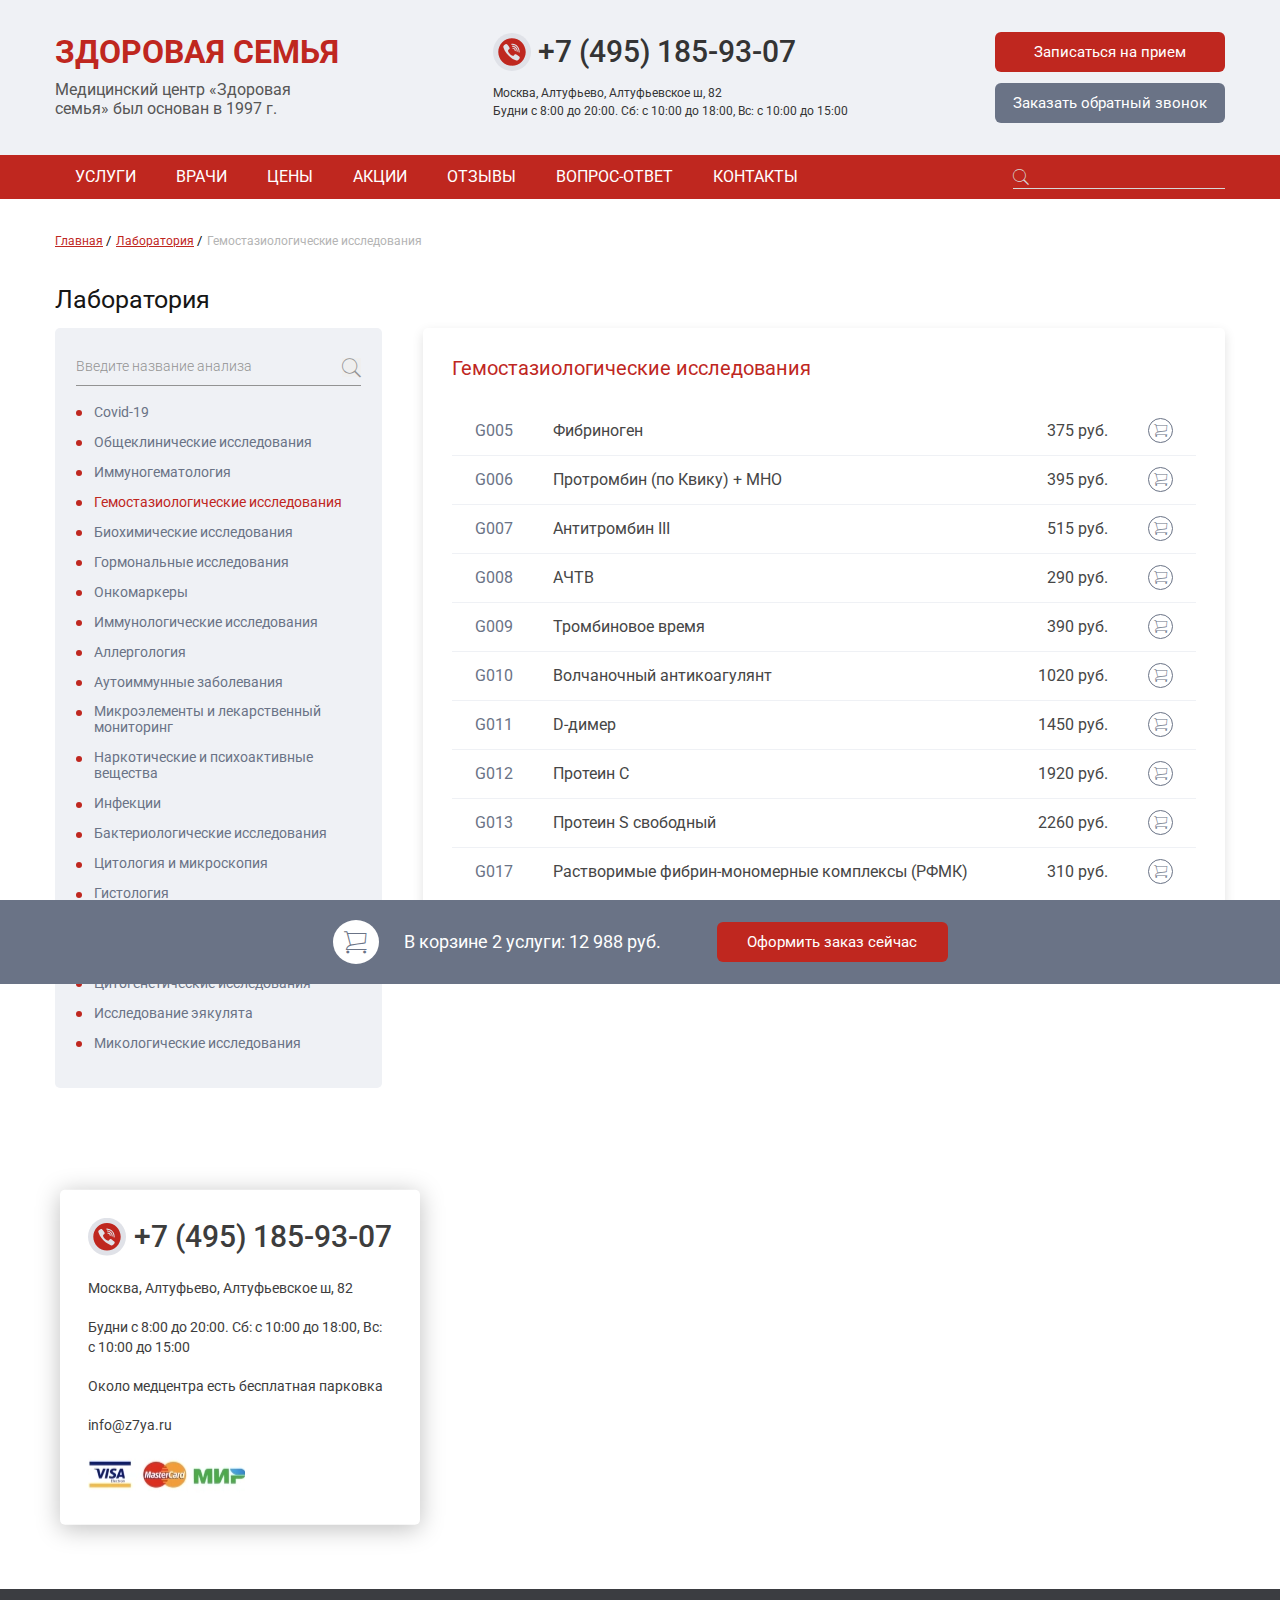
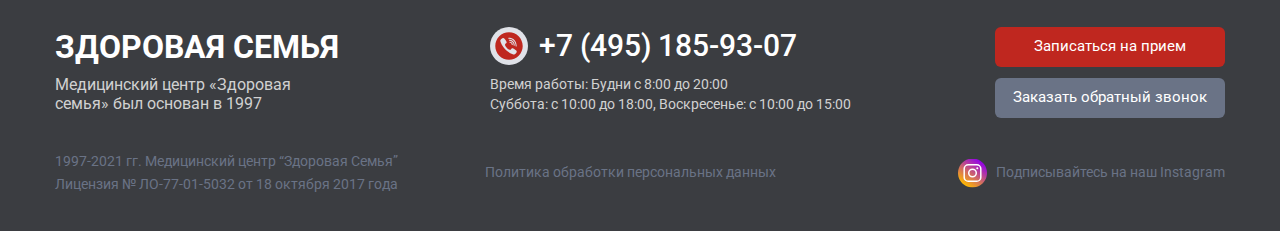
==== index.html @ 08a6920f "Project has been done." ====
<!DOCTYPE html><html lang="en"><head>   <meta charset="UTF-8">   <meta http-equiv="X-UA-Compatible" content="IE=edge">   <meta name="viewport" content="width=device-width, initial-scale=1.0">   <link rel="stylesheet" href="css/style.min.css">	<link rel="preconnect" href="https://fonts.googleapis.com">	<link rel="preconnect" href="https://fonts.gstatic.com" crossorigin>	<link href="https://fonts.googleapis.com/css2?family=Roboto:wght@300;400;500;700&display=swap" rel="stylesheet">   <title>Здоровая Семья</title></head><body>	<div class="wrapper">		<!-- .header --><header class="header">   <div class="header__mobile mobile-header">      <div class="_container">         <div class="mobile-header__body">            <a href="tel:+74951859307" class="mobile-header__phone">               +7 (495) 185-93-07            </a>            <div class="mobile-header__burger"><span></span></div>         </div>      </div>   </div>   <div class="header__top top-header">      <div class="_container">         <div class="top-header__body">            <div class="top-header__main">               <div class="top-header__name">                  ЗДОРОВАЯ СЕМЬЯ               </div>               <div class="top-header__date">                  Медицинский центр «Здоровая семья» был основан в 1997 г.                </div>            </div>            <div class="top-header__info">               <a href="tel:+74951859307" class="top-header__phone">                  +7 (495) 185-93-07               </a>               <div class="top-header__work">                  Москва, Алтуфьево, Алтуфьевское ш, 82               </div>               <div class="top-header__work">                  Будни с 8:00 до 20:00. Сб: с 10:00 до 18:00,  Вс: с 10:00 до 15:00               </div>            </div>            <div class="top-header__btns">               <a href="#" class="top-header__btn _btn top-header__btn_red">                  Записаться на прием               </a>                <a href="#" class="top-header__btn _btn top-header__btn_grey">                  Заказать обратный звонок               </a>            </div>         </div>      </div>   </div>   <div class="header__bottom bottom-header">      <div class="_container">         <div class="bottom-header__body">            <nav class="bottom-header__nav">               <ul class="bottom-header__list">                  <li>                     <a href="#" class="bottom-header__link">                        УСЛУГИ                     </a>                  </li>                  <li>                     <a href="#" class="bottom-header__link">                        ВРАЧИ                     </a>                  </li>                  <li>                     <a href="#" class="bottom-header__link">                        ЦЕНЫ                     </a>                  </li>                  <li>                     <a href="#" class="bottom-header__link">                        АКЦИИ                     </a>                  </li>                  <li>                     <a href="#" class="bottom-header__link">                        ОТЗЫВЫ                     </a>                  </li>                  <li>                     <a href="#" class="bottom-header__link">                        ВОПРОС-ОТВЕТ                     </a>                  </li>                  <li>                     <a href="#" class="bottom-header__link">                        КОНТАКТЫ                     </a>                  </li>               </ul>            </nav>            <div class="bottom-header__search">               <button type="submit" class="_icon-search"></button>               <input type="text">            </div>         </div>      </div>   </div>   <div class="header-menu">      <div class="header-menu__close"></div>      <div class="header-menu__info">         <p>Москва, Алтуфьево, Алтуфьевское ш, 82</p>         <p>Будни с 8:00 до 20:00. Сб: с 10:00 до 18:00,  Вс: с 10:00 до 15:00</p>      </div>      <div class="header-menu__btns">         <a href="#" class="header-menu__btn header-menu__btn_red _btn">Записаться на прием</a>         <a href="#" class="header-menu__btn header-menu__btn_grey _btn">Заказать обратный звонок</a>      </div>      <div class="header-menu__input">         <input type="text" placeholder="Поиск">      </div>      <nav class="header-menu__nav">         <ul class="header-menu__list">            <li>               <a href="#" class="header-menu__link">О медицинском центре</a>            </li>            <li>               <a href="#" class="header-menu__link">Услуги</a>            </li>            <li>               <a href="#" class="header-menu__link _active">Лаборатория</a>            </li>            <li>               <a href="#" class="header-menu__link">Врачи</a>            </li>            <li>               <a href="#" class="header-menu__link">Цены</a>            </li>            <li>               <a href="#" class="header-menu__link">Акции</a>            </li>            <li>               <a href="#" class="header-menu__link">Отзывы</a>            </li>            <li>               <a href="#" class="header-menu__link">Вопрос-ответ</a>            </li>            <li>               <a href="#" class="header-menu__link">Контакты</a>            </li>         </ul>      </nav>   </div></header><!-- /.header -->		<!-- .main -->		<main class="main">			<!-- .crumbs -->			<div class="crumbs">				<div class="_container">					<div class="crumbs__body">						<ul class="crumbs__list">							<li><a href="#" class="crumbs__item">Главная</a></li>							<li><a href="#" class="crumbs__item">Лаборатория</a></li>							<li><span class="crumbs__item _last">Гемостазиологические исследования</span></li>						</ul>					</div>				</div>			</div>			<!-- /.crumbs -->			<!-- .info -->			<section class="info">				<div class="_container">					<div class="info__body">						<h1 class="info__title _title">							Лаборатория						</h1>						<div class="info__grid">							<div class="info__wrapper">								<div class="info__spoiler">РАСКРЫТЬ МЕНЮ <span class="_icon-arrow-down"></span></div>								<div class="info__research research">									<div class="research__input">										<input type="text" placeholder="Введите название анализа">										<button type="submit" class="_icon-search"></button>									</div>									<ul class="research__list">										<li>											<a href="#" class="research__link">Covid-19</a>										</li>										<li>											<a href="#" class="research__link">Общеклинические исследования</a>										</li>										<li>											<a href="#" class="research__link">Иммуногематология</a>										</li>										<li>											<a href="#" class="research__link _active">Гемостазиологические исследования</a>										</li>										<li>											<a href="#" class="research__link">Биохимические исследования</a>										</li>										<li>											<a href="#" class="research__link">Гормональные исследования</a>										</li>										<li>											<a href="#" class="research__link">Онкомаркеры</a>										</li>										<li>											<a href="#" class="research__link">Иммунологические исследования</a>										</li>										<li>											<a href="#" class="research__link">Аллергология</a>										</li>										<li>											<a href="#" class="research__link">Аутоиммунные заболевания</a>										</li>										<li>											<a href="#" class="research__link">Микроэлементы и лекарственный мониторинг</a>										</li>										<li>											<a href="#" class="research__link">Наркотические и психоактивные вещества</a>										</li>										<li>											<a href="#" class="research__link">Инфекции</a>										</li>										<li>											<a href="#" class="research__link">Бактериологические исследования</a>										</li>										<li>											<a href="#" class="research__link">Цитология и микроскопия</a>										</li>										<li>											<a href="#" class="research__link">Гистология</a>										</li>										<li>											<a href="#" class="research__link">Иммуногистохимические исследования</a>										</li>										<li>											<a href="#" class="research__link">Генетические исследования</a>										</li>										<li>											<a href="#" class="research__link">Цитогенетические исследования</a>										</li>										<li>											<a href="#" class="research__link">Исследование эякулята</a>										</li>										<li>											<a href="#" class="research__link">Микологические исследования</a>										</li>									</ul>								</div>							</div>							<div class="info__card card-info">								<h2 class="card-info__title">									Гемостазиологические исследования								</h2>								<div class="card-info__table">									<div href="#" class="card-info__row">										<div class="card-info__code">G005</div>										<a href="./analysis.html" class="card-info__name">Фибриноген</a>										<div class="card-info__price">375 руб.</div>										<a href="#popup" class="popup-link card-info__btn _icon-cart" title="Добавить в корзину"></a>									</div>									<div href="#" class="card-info__row">										<div class="card-info__code">G006</div>										<a href="./analysis.html" class="card-info__name">Протромбин (по Квику) + МНО</a>										<div class="card-info__price">395 руб.</div>										<a href="#popup" class="popup-link card-info__btn _icon-cart" title="Добавить в корзину"></a>									</div>									<div class="card-info__row">										<div class="card-info__code">G007</div>										<a href="#" class="card-info__name">Антитромбин III</a>										<div class="card-info__price">515 руб.</div>										<a href="#popup" class="popup-link card-info__btn _icon-cart" title="Добавить в корзину"></a>									</div>									<div class="card-info__row">										<div class="card-info__code">G008</div>										<a href="#" class="card-info__name">АЧТВ</a>										<div class="card-info__price">290 руб.</div>										<a href="#popup" class="popup-link card-info__btn _icon-cart" title="Добавить в корзину"></a>									</div>									<div class="card-info__row">										<div class="card-info__code">G009</div>										<a href="#" class="card-info__name">Тромбиновое время </a>										<div class="card-info__price">390 руб.</div>										<a href="#popup" class="popup-link card-info__btn _icon-cart" title="Добавить в корзину"></a>									</div>									<div class="card-info__row">										<div class="card-info__code">G010</div>										<a href="#" class="card-info__name">Волчаночный антикоагулянт</a>										<div class="card-info__price">1020 руб.</div>										<a href="#popup" class="popup-link card-info__btn _icon-cart" title="Добавить в корзину"></a>									</div>									<div class="card-info__row">										<div class="card-info__code">G011</div>										<a href="#" class="card-info__name">D-димер</a>										<div class="card-info__price">1450 руб.</div>										<a href="#popup" class="popup-link card-info__btn _icon-cart" title="Добавить в корзину"></a>									</div>									<div class="card-info__row">										<div class="card-info__code">G012</div>										<a href="#" class="card-info__name">Протеин C</a>										<div class="card-info__price">1920 руб.</div>										<a href="#popup" class="popup-link card-info__btn _icon-cart" title="Добавить в корзину"></a>									</div>									<div class="card-info__row">										<div class="card-info__code">G013</div>										<a href="#" class="card-info__name">Протеин S свободный</a>										<div class="card-info__price">2260 руб.</div>										<a href="#popup" class="popup-link card-info__btn _icon-cart" title="Добавить в корзину"></a>									</div>									<div class="card-info__row">										<div class="card-info__code">G017</div>										<a href="#" class="card-info__name">Растворимые фибрин-мономерные комплексы (РФМК)</a>										<div class="card-info__price">310 руб.</div>										<a href="#popup" class="popup-link card-info__btn _icon-cart" title="Добавить в корзину"></a>									</div>								</div>							</div>						</div>					</div>				</div>			</section>			<!-- /.info -->						<!-- .map --><div class="map">  <div class="map__map" id="ymap"></div>  <div class="map__card">    <a href="tel:+74951859307" class="map__phone">+7 (495) 185-93-07</a>    <div class="map__address">Москва, Алтуфьево, Алтуфьевское ш, 82</div>    <div class="map__time">      Будни с 8:00 до 20:00. Сб: с 10:00 до 18:00, Вс: с 10:00 до 15:00    </div>    <div class="map__text">Около медцентра есть бесплатная парковка</div>    <a href="mailto:info@z7ya.ru" class="map__email">info@z7ya.ru</a>    <div class="map__img">      <picture><source srcset="img/map/1.webp" type="image/webp"><img src="img/map/1.jpg" alt="Платёжные системы" /></picture>    </div>  </div></div><!-- /.map -->		</main>		<!-- .footer --><footer class="footer">   <div class="_container">      <div class="footer__body">         <div class="footer__top top-footer">            <div class="top-footer__main">               <div class="top-footer__name">Здоровая семья</div>               <div class="top-footer__base">                  Медицинский центр «Здоровая семья» был основан в 1997                </div>            </div>            <div class="top-footer__info">               <a href="tel:+74951859307" class="top-footer__phone">+7 (495) 185-93-07</a>               <div class="top-footer__work">Время работы: Будни с 8:00 до 20:00</div>               <div class="top-footer__work">Суббота: с 10:00 до 18:00, Воскресенье: с 10:00 до 15:00</div>            </div>            <div class="top-footer__btns">               <a href="#" class="top-footer__btn top-footer__btn_red _btn">Записаться на прием</a>               <a href="#" class="top-footer__btn top-footer__btn_grey _btn">Заказать обратный звонок</a>            </div>         </div>         <div class="footer__bottom bottom-footer">            <div class="bottom-footer__info">               <div class="bottom-footer__text">1997-2021 гг. Медицинский центр “Здоровая Семья”</div>               <div class="bottom-footer__text">Лицензия № ЛО-77-01-5032 от 18 октября 2017 года</div>            </div>            <a href="#" class="bottom-footer__license">               Политика обработки персональных данных            </a>            <a href="#" class="bottom-footer__link">               Подписывайтесь на наш Instagram            </a>         </div>      </div>   </div></footer><!-- /.footer -->	</div>	<!-- .popup --><div class="popup" id="popup">   <div class="popup__body">      <div class="popup__content">         <div class="popup__title">            Ваша корзина         </div>         <div class="popup__items">            <div class="popup__item">               <div class="popup__code">G005</div>               <div class="popup__name">Фибриноген</div>               <div class="popup__price">375 руб.</div>            </div>         </div>         <div class="popup__btns">            <div class="popup__btn _btn popup__btn_grey close-popup">Продолжить выбор</div>            <a href="./order.html" class="popup__btn _btn popup__btn_red">Оформить</a>         </div>      </div>   </div></div><!-- /.popup -->	<!-- .blank --><div class="blank">   <div class="_container">      <div class="blank__body">         <div class="blank__icon _icon-cart"></div>         <p class="blank__text">            В корзине 2 услуги: 12 988 руб.         </p>         <a href="./order.html" class="blank__btn _btn">Оформить заказ сейчас</a>      </div>   </div></div><!-- /.blank -->	<script src="https://code.jquery.com/jquery-3.6.0.min.js" defer></script>   <script src="js/main.min.js" defer></script></body></html>
---- css/style.min.css ----
@charset "UTF-8";@font-face{font-family:icons;font-display:swap;src:url(../fonts/icons.woff) format("woff"),url(../fonts/icons.woff2) format("woff2");font-weight:400;font-style:normal}*{padding:0;margin:0;border:0;-webkit-tap-highlight-color:transparent}*,:after,:before{-webkit-box-sizing:border-box;box-sizing:border-box;-webkit-tap-highlight-color:transparent}:active,:focus{outline:0}a:active,a:focus{outline:0}aside,footer,header,nav{display:block}body,html{height:100%;width:100%;font-size:100%;line-height:1;font-size:14px;-ms-text-size-adjust:100%;-moz-text-size-adjust:100%;-webkit-text-size-adjust:100%}button,input,textarea{font-family:inherit}input::-ms-clear{display:none}button{cursor:pointer}button::-moz-focus-inner{padding:0;border:0}a,a:visited{text-decoration:none}a:hover{text-decoration:none}ul li{list-style:none}img{vertical-align:top}h1,h2,h3,h4,h5,h6{font-size:inherit;font-weight:400}@font-face{font-family:icons;font-display:swap;src:url(../fonts/icons.woff) format("woff"),url(../fonts/icons.woff2#icons) format("woff2");font-weight:400;font-style:normal;font-display:block}[class*="_icon-"]::before,[class^="_icon-"]::before{font-family:icons;font-style:normal;font-weight:400;font-variant:normal;text-transform:none;line-height:1;-webkit-font-smoothing:antialiased;-moz-osx-font-smoothing:grayscale}[class*="_icon-"]::before,[class^="_icon-"]::before{display:block}._icon-arrow-down:before{content:"\e900"}._icon-arrow-upsvg:before{content:"\e901"}._icon-cart:before{content:"\e902"}._icon-printer:before{content:"\e903"}._icon-search:before{content:"\e904"}.datepicker--cell-day.-other-month-,.datepicker--cell-year.-other-decade-{color:#dedede}.datepicker--cell-day.-other-month-:hover,.datepicker--cell-year.-other-decade-:hover{color:#c5c5c5}.-disabled-.-focus-.datepicker--cell-day.-other-month-,.-disabled-.-focus-.datepicker--cell-year.-other-decade-{color:#dedede}.-selected-.datepicker--cell-day.-other-month-,.-selected-.datepicker--cell-year.-other-decade-{color:#fff;background:#a2ddf6}.-selected-.-focus-.datepicker--cell-day.-other-month-,.-selected-.-focus-.datepicker--cell-year.-other-decade-{background:#8ad5f4}.-in-range-.datepicker--cell-day.-other-month-,.-in-range-.datepicker--cell-year.-other-decade-{background-color:rgba(92,196,239,.1);color:#ccc}.-in-range-.-focus-.datepicker--cell-day.-other-month-,.-in-range-.-focus-.datepicker--cell-year.-other-decade-{background-color:rgba(92,196,239,.2)}.datepicker--cell-day.-other-month-:empty,.datepicker--cell-year.-other-decade-:empty{background:0 0;border:none}.datepicker--cells{display:-ms-flexbox;display:-webkit-box;display:flex;-ms-flex-wrap:wrap;flex-wrap:wrap}.datepicker--cell{border-radius:4px;-webkit-box-sizing:border-box;box-sizing:border-box;cursor:pointer;display:-ms-flexbox;display:-webkit-box;display:flex;position:relative;-ms-flex-align:center;-webkit-box-align:center;align-items:center;-ms-flex-pack:center;-webkit-box-pack:center;justify-content:center;height:32px;z-index:1}.datepicker--cell.-focus-{background:#f0f0f0}.datepicker--cell.-current-{color:#4eb5e6}.datepicker--cell.-current-.-focus-{color:#4a4a4a}.datepicker--cell.-current-.-in-range-{color:#4eb5e6}.datepicker--cell.-in-range-{background:rgba(92,196,239,.1);color:#4a4a4a;border-radius:0}.datepicker--cell.-in-range-.-focus-{background-color:rgba(92,196,239,.2)}.datepicker--cell.-disabled-{cursor:default;color:#aeaeae}.datepicker--cell.-disabled-.-focus-{color:#aeaeae}.datepicker--cell.-disabled-.-in-range-{color:#a1a1a1}.datepicker--cell.-disabled-.-current-.-focus-{color:#aeaeae}.datepicker--cell.-range-from-{border:1px solid rgba(92,196,239,.5);background-color:rgba(92,196,239,.1);border-radius:4px 0 0 4px}.datepicker--cell.-range-to-{border:1px solid rgba(92,196,239,.5);background-color:rgba(92,196,239,.1);border-radius:0 4px 4px 0}.datepicker--cell.-range-from-.-range-to-{border-radius:4px}.datepicker--cell.-selected-{color:#fff;border:none;background:#5cc4ef}.datepicker--cell.-selected-.-current-{color:#fff;background:#5cc4ef}.datepicker--cell.-selected-.-focus-{background:#45bced}.datepicker--cell:empty{cursor:default}.datepicker--days-names{display:-ms-flexbox;display:-webkit-box;display:flex;-ms-flex-wrap:wrap;flex-wrap:wrap;margin:8px 0 3px}.datepicker--day-name{color:#ff9a19;display:-ms-flexbox;display:-webkit-box;display:flex;-ms-flex-align:center;-webkit-box-align:center;align-items:center;-ms-flex-pack:center;-webkit-box-pack:center;justify-content:center;-ms-flex:1;-webkit-box-flex:1;flex:1;text-align:center;text-transform:uppercase;font-size:.8em}.datepicker--cell-day{width:14.28571%}.datepicker--cells-months{height:170px}.datepicker--cell-month{width:33.33%;height:25%}.datepicker--years{height:170px}.datepicker--cells-years{height:170px}.datepicker--cell-year{width:25%;height:33.33%}.datepicker--cell-day.-other-month-,.datepicker--cell-year.-other-decade-{color:#dedede}.datepicker--cell-day.-other-month-:hover,.datepicker--cell-year.-other-decade-:hover{color:#c5c5c5}.-disabled-.-focus-.datepicker--cell-day.-other-month-,.-disabled-.-focus-.datepicker--cell-year.-other-decade-{color:#dedede}.-selected-.datepicker--cell-day.-other-month-,.-selected-.datepicker--cell-year.-other-decade-{color:#fff;background:#a2ddf6}.-selected-.-focus-.datepicker--cell-day.-other-month-,.-selected-.-focus-.datepicker--cell-year.-other-decade-{background:#8ad5f4}.-in-range-.datepicker--cell-day.-other-month-,.-in-range-.datepicker--cell-year.-other-decade-{background-color:rgba(92,196,239,.1);color:#ccc}.-in-range-.-focus-.datepicker--cell-day.-other-month-,.-in-range-.-focus-.datepicker--cell-year.-other-decade-{background-color:rgba(92,196,239,.2)}.datepicker--cell-day.-other-month-:empty,.datepicker--cell-year.-other-decade-:empty{background:0 0;border:none}.datepickers-container{position:absolute;left:0;top:0}.datepicker{background:#fff;border:1px solid #dbdbdb;-webkit-box-shadow:0 4px 12px rgba(0,0,0,.15);box-shadow:0 4px 12px rgba(0,0,0,.15);border-radius:4px;-webkit-box-sizing:content-box;box-sizing:content-box;font-family:Tahoma,sans-serif;font-size:14px;color:#4a4a4a;width:250px;position:absolute;left:-100000px;opacity:0;transition:opacity .3s ease,left 0s .3s,-webkit-transform .3s ease;-webkit-transition:opacity .3s ease,left 0s .3s,-webkit-transform .3s ease;-o-transition:opacity .3s ease,transform .3s ease,left 0s .3s;transition:opacity .3s ease,transform .3s ease,left 0s .3s;transition:opacity .3s ease,transform .3s ease,left 0s .3s,-webkit-transform .3s ease;z-index:100}.datepicker.-from-top-{-webkit-transform:translateY(-8px);-ms-transform:translateY(-8px);transform:translateY(-8px)}.datepicker.-from-right-{-webkit-transform:translateX(8px);-ms-transform:translateX(8px);transform:translateX(8px)}.datepicker.-from-bottom-{-webkit-transform:translateY(8px);-ms-transform:translateY(8px);transform:translateY(8px)}.datepicker.-from-left-{-webkit-transform:translateX(-8px);-ms-transform:translateX(-8px);transform:translateX(-8px)}.datepicker.active{opacity:1;-webkit-transform:translate(0);-ms-transform:translate(0);transform:translate(0);transition:opacity .3s ease,left 0s 0s,-webkit-transform .3s ease;-webkit-transition:opacity .3s ease,left 0s 0s,-webkit-transform .3s ease;-o-transition:opacity .3s ease,transform .3s ease,left 0s 0s;transition:opacity .3s ease,transform .3s ease,left 0s 0s;transition:opacity .3s ease,transform .3s ease,left 0s 0s,-webkit-transform .3s ease}.datepicker-inline .datepicker{border-color:#d7d7d7;-webkit-box-shadow:none;box-shadow:none;position:static;left:auto;right:auto;opacity:1;-webkit-transform:none;-ms-transform:none;transform:none}.datepicker-inline .datepicker--pointer{display:none}.datepicker--content{-webkit-box-sizing:content-box;box-sizing:content-box;padding:4px}.-only-timepicker- .datepicker--content{display:none}.datepicker--pointer{position:absolute;background:#fff;border-top:1px solid #dbdbdb;border-right:1px solid #dbdbdb;width:10px;height:10px;z-index:-1}.-top-center- .datepicker--pointer,.-top-left- .datepicker--pointer,.-top-right- .datepicker--pointer{top:calc(100% - 4px);-webkit-transform:rotate(135deg);-ms-transform:rotate(135deg);transform:rotate(135deg)}.-right-bottom- .datepicker--pointer,.-right-center- .datepicker--pointer,.-right-top- .datepicker--pointer{right:calc(100% - 4px);-webkit-transform:rotate(225deg);-ms-transform:rotate(225deg);transform:rotate(225deg)}.-bottom-center- .datepicker--pointer,.-bottom-left- .datepicker--pointer,.-bottom-right- .datepicker--pointer{bottom:calc(100% - 4px);-webkit-transform:rotate(315deg);-ms-transform:rotate(315deg);transform:rotate(315deg)}.-left-bottom- .datepicker--pointer,.-left-center- .datepicker--pointer,.-left-top- .datepicker--pointer{left:calc(100% - 4px);-webkit-transform:rotate(45deg);-ms-transform:rotate(45deg);transform:rotate(45deg)}.-bottom-left- .datepicker--pointer,.-top-left- .datepicker--pointer{left:10px}.-bottom-right- .datepicker--pointer,.-top-right- .datepicker--pointer{right:10px}.-bottom-center- .datepicker--pointer,.-top-center- .datepicker--pointer{left:calc(50% - 10px / 2)}.-left-top- .datepicker--pointer,.-right-top- .datepicker--pointer{top:10px}.-left-bottom- .datepicker--pointer,.-right-bottom- .datepicker--pointer{bottom:10px}.-left-center- .datepicker--pointer,.-right-center- .datepicker--pointer{top:calc(50% - 10px / 2)}.datepicker--body{display:none}.datepicker--body.active{display:block}.datepicker--cell-day.-other-month-,.datepicker--cell-year.-other-decade-{color:#dedede}.datepicker--cell-day.-other-month-:hover,.datepicker--cell-year.-other-decade-:hover{color:#c5c5c5}.-disabled-.-focus-.datepicker--cell-day.-other-month-,.-disabled-.-focus-.datepicker--cell-year.-other-decade-{color:#dedede}.-selected-.datepicker--cell-day.-other-month-,.-selected-.datepicker--cell-year.-other-decade-{color:#fff;background:#a2ddf6}.-selected-.-focus-.datepicker--cell-day.-other-month-,.-selected-.-focus-.datepicker--cell-year.-other-decade-{background:#8ad5f4}.-in-range-.datepicker--cell-day.-other-month-,.-in-range-.datepicker--cell-year.-other-decade-{background-color:rgba(92,196,239,.1);color:#ccc}.-in-range-.-focus-.datepicker--cell-day.-other-month-,.-in-range-.-focus-.datepicker--cell-year.-other-decade-{background-color:rgba(92,196,239,.2)}.datepicker--cell-day.-other-month-:empty,.datepicker--cell-year.-other-decade-:empty{background:0 0;border:none}.datepicker--nav{display:-ms-flexbox;display:-webkit-box;display:flex;-ms-flex-pack:justify;-webkit-box-pack:justify;justify-content:space-between;border-bottom:1px solid #efefef;min-height:32px;padding:4px}.-only-timepicker- .datepicker--nav{display:none}.datepicker--nav-action,.datepicker--nav-title{display:-ms-flexbox;display:-webkit-box;display:flex;cursor:pointer;-ms-flex-align:center;-webkit-box-align:center;align-items:center;-ms-flex-pack:center;-webkit-box-pack:center;justify-content:center}.datepicker--nav-action{width:32px;border-radius:4px;-webkit-user-select:none;-moz-user-select:none;-ms-user-select:none;user-select:none}.datepicker--nav-action:hover{background:#f0f0f0}.datepicker--nav-action.-disabled-{visibility:hidden}.datepicker--nav-action svg{width:32px;height:32px}.datepicker--nav-action path{fill:none;stroke:#9c9c9c;stroke-width:2px}.datepicker--nav-title{border-radius:4px;padding:0 8px}.datepicker--nav-title i{font-style:normal;color:#9c9c9c;margin-left:5px}.datepicker--nav-title:hover{background:#f0f0f0}.datepicker--nav-title.-disabled-{cursor:default;background:0 0}.datepicker--buttons{display:-ms-flexbox;display:-webkit-box;display:flex;padding:4px;border-top:1px solid #efefef}.datepicker--button{color:#4eb5e6;cursor:pointer;border-radius:4px;-ms-flex:1;-webkit-box-flex:1;flex:1;display:-ms-inline-flexbox;display:-webkit-inline-box;display:inline-flex;-ms-flex-pack:center;-webkit-box-pack:center;justify-content:center;-ms-flex-align:center;-webkit-box-align:center;align-items:center;height:32px}.datepicker--button:hover{color:#4a4a4a;background:#f0f0f0}.datepicker--cell-day.-other-month-,.datepicker--cell-year.-other-decade-{color:#dedede}.datepicker--cell-day.-other-month-:hover,.datepicker--cell-year.-other-decade-:hover{color:#c5c5c5}.-disabled-.-focus-.datepicker--cell-day.-other-month-,.-disabled-.-focus-.datepicker--cell-year.-other-decade-{color:#dedede}.-selected-.datepicker--cell-day.-other-month-,.-selected-.datepicker--cell-year.-other-decade-{color:#fff;background:#a2ddf6}.-selected-.-focus-.datepicker--cell-day.-other-month-,.-selected-.-focus-.datepicker--cell-year.-other-decade-{background:#8ad5f4}.-in-range-.datepicker--cell-day.-other-month-,.-in-range-.datepicker--cell-year.-other-decade-{background-color:rgba(92,196,239,.1);color:#ccc}.-in-range-.-focus-.datepicker--cell-day.-other-month-,.-in-range-.-focus-.datepicker--cell-year.-other-decade-{background-color:rgba(92,196,239,.2)}.datepicker--cell-day.-other-month-:empty,.datepicker--cell-year.-other-decade-:empty{background:0 0;border:none}.datepicker--time{border-top:1px solid #efefef;display:-ms-flexbox;display:-webkit-box;display:flex;-ms-flex-align:center;-webkit-box-align:center;align-items:center;padding:4px;position:relative}.datepicker--time.-am-pm- .datepicker--time-sliders{-ms-flex:0 1 138px;-webkit-box-flex:0;flex:0 1 138px;max-width:138px}.-only-timepicker- .datepicker--time{border-top:none}.datepicker--time-sliders{-ms-flex:0 1 153px;-webkit-box-flex:0;flex:0 1 153px;margin-right:10px;max-width:153px}.datepicker--time-label{display:none;font-size:12px}.datepicker--time-current{display:-ms-flexbox;display:-webkit-box;display:flex;-ms-flex-align:center;-webkit-box-align:center;align-items:center;-ms-flex:1;-webkit-box-flex:1;flex:1;font-size:14px;text-align:center;margin:0 0 0 10px}.datepicker--time-current-colon{margin:0 2px 3px;line-height:1}.datepicker--time-current-hours,.datepicker--time-current-minutes{line-height:1;font-size:19px;font-family:"Century Gothic",CenturyGothic,AppleGothic,sans-serif;position:relative;z-index:1}.datepicker--time-current-hours:after,.datepicker--time-current-minutes:after{content:'';background:#f0f0f0;border-radius:4px;position:absolute;left:-2px;top:-3px;right:-2px;bottom:-2px;z-index:-1;opacity:0}.datepicker--time-current-hours.-focus-:after,.datepicker--time-current-minutes.-focus-:after{opacity:1}.datepicker--time-current-ampm{text-transform:uppercase;-webkit-align-self:flex-end;-ms-flex-item-align:end;align-self:flex-end;color:#9c9c9c;margin-left:6px;font-size:11px;margin-bottom:1px}.datepicker--time-row{display:-ms-flexbox;display:-webkit-box;display:flex;-ms-flex-align:center;-webkit-box-align:center;align-items:center;font-size:11px;height:17px;background:-webkit-gradient(linear,left top,right top,from(#dedede),to(#dedede)) left 50%/100% 1px no-repeat;background:-o-linear-gradient(left,#dedede,#dedede) left 50%/100% 1px no-repeat;background:linear-gradient(to right,#dedede,#dedede) left 50%/100% 1px no-repeat}.datepicker--time-row:first-child{margin-bottom:4px}.datepicker--time-row input[type=range]{background:0 0;cursor:pointer;-ms-flex:1;-webkit-box-flex:1;flex:1;height:100%;padding:0;margin:0;-webkit-appearance:none}.datepicker--time-row input[type=range]::-webkit-slider-thumb{-webkit-appearance:none}.datepicker--time-row input[type=range]::-ms-tooltip{display:none}.datepicker--time-row input[type=range]:hover::-webkit-slider-thumb{border-color:#b8b8b8}.datepicker--time-row input[type=range]:hover::-moz-range-thumb{border-color:#b8b8b8}.datepicker--time-row input[type=range]:hover::-ms-thumb{border-color:#b8b8b8}.datepicker--time-row input[type=range]:focus{outline:0}.datepicker--time-row input[type=range]:focus::-webkit-slider-thumb{background:#5cc4ef;border-color:#5cc4ef}.datepicker--time-row input[type=range]:focus::-moz-range-thumb{background:#5cc4ef;border-color:#5cc4ef}.datepicker--time-row input[type=range]:focus::-ms-thumb{background:#5cc4ef;border-color:#5cc4ef}.datepicker--time-row input[type=range]::-webkit-slider-thumb{-webkit-box-sizing:border-box;box-sizing:border-box;height:12px;width:12px;border-radius:3px;border:1px solid #dedede;background:#fff;cursor:pointer;-webkit-transition:background .2s;transition:background .2s}.datepicker--time-row input[type=range]::-moz-range-thumb{box-sizing:border-box;height:12px;width:12px;border-radius:3px;border:1px solid #dedede;background:#fff;cursor:pointer;-moz-transition:background .2s;transition:background .2s}.datepicker--time-row input[type=range]::-ms-thumb{box-sizing:border-box;height:12px;width:12px;border-radius:3px;border:1px solid #dedede;background:#fff;cursor:pointer;-ms-transition:background .2s;transition:background .2s}.datepicker--time-row input[type=range]::-webkit-slider-thumb{margin-top:-6px}.datepicker--time-row input[type=range]::-webkit-slider-runnable-track{border:none;height:1px;cursor:pointer;color:transparent;background:0 0}.datepicker--time-row input[type=range]::-moz-range-track{border:none;height:1px;cursor:pointer;color:transparent;background:0 0}.datepicker--time-row input[type=range]::-ms-track{border:none;height:1px;cursor:pointer;color:transparent;background:0 0}.datepicker--time-row input[type=range]::-ms-fill-lower{background:0 0}.datepicker--time-row input[type=range]::-ms-fill-upper{background:0 0}.datepicker--time-row span{padding:0 12px}.datepicker--time-icon{color:#9c9c9c;border:1px solid;border-radius:50%;font-size:16px;position:relative;margin:0 5px -1px 0;width:1em;height:1em}.datepicker--time-icon:after,.datepicker--time-icon:before{content:'';background:currentColor;position:absolute}.datepicker--time-icon:after{height:.4em;width:1px;left:calc(50% - 1px);top:calc(50% + 1px);-webkit-transform:translateY(-100%);-ms-transform:translateY(-100%);transform:translateY(-100%)}.datepicker--time-icon:before{width:.4em;height:1px;top:calc(50% + 1px);left:calc(50% - 1px)}.datepicker--cell-day.-other-month-,.datepicker--cell-year.-other-decade-{color:#dedede}.datepicker--cell-day.-other-month-:hover,.datepicker--cell-year.-other-decade-:hover{color:#c5c5c5}.-disabled-.-focus-.datepicker--cell-day.-other-month-,.-disabled-.-focus-.datepicker--cell-year.-other-decade-{color:#dedede}.-selected-.datepicker--cell-day.-other-month-,.-selected-.datepicker--cell-year.-other-decade-{color:#fff;background:#a2ddf6}.-selected-.-focus-.datepicker--cell-day.-other-month-,.-selected-.-focus-.datepicker--cell-year.-other-decade-{background:#8ad5f4}.-in-range-.datepicker--cell-day.-other-month-,.-in-range-.datepicker--cell-year.-other-decade-{background-color:rgba(92,196,239,.1);color:#ccc}.-in-range-.-focus-.datepicker--cell-day.-other-month-,.-in-range-.-focus-.datepicker--cell-year.-other-decade-{background-color:rgba(92,196,239,.2)}.datepicker--cell-day.-other-month-:empty,.datepicker--cell-year.-other-decade-:empty{background:0 0;border:none}body,html{height:100%}body{font-size:13px;color:#3d3d3d;line-height:1;font-family:Roboto}body._lock{overflow:hidden}.wrapper{display:-webkit-box;display:-ms-flexbox;display:flex;-webkit-box-orient:vertical;-webkit-box-direction:normal;-ms-flex-direction:column;flex-direction:column;min-height:100%}.main{-webkit-box-flex:1;-ms-flex:1 0 auto;flex:1 0 auto;padding-top:234px}.footer{-webkit-box-flex:0;-ms-flex:0 0 auto;flex:0 0 auto}._container{max-width:1200px;margin:0 auto;padding:0 15px}._btn{font-size:15px;color:#fff;text-align:center;border-radius:6px;padding:12.5px 0;-webkit-transition:background-color .3s ease 0s;-o-transition:background-color .3s ease 0s;transition:background-color .3s ease 0s}._title{font-size:25px;line-height:116%;color:#161616}.header{position:fixed;top:0;left:0;width:100%;z-index:50}.mobile-header{background-color:#c6ccd9;padding:23px 0}.mobile-header__body{display:-webkit-box;display:-ms-flexbox;display:flex;-webkit-box-align:center;-ms-flex-align:center;align-items:center;-webkit-box-pack:justify;-ms-flex-pack:justify;justify-content:space-between}.mobile-header__phone{font-weight:500;font-size:22px;color:inherit;padding-left:41px;position:relative}.mobile-header__phone::before{content:'';position:absolute;left:0;top:50%;-webkit-transform:translate(0,-50%);-ms-transform:translate(0,-50%);transform:translate(0,-50%);width:30px;height:30px;background-image:url(../img/phone.svg);background-repeat:no-repeat;background-size:cover}.mobile-header__burger{width:40px;height:22px;cursor:pointer;position:relative}.mobile-header__burger::after,.mobile-header__burger::before{content:'';position:absolute;left:0;width:100%;height:2.5px;background-color:#bf271f;border-radius:7px}.mobile-header__burger:before{top:0}.mobile-header__burger::after{bottom:0}.mobile-header__burger span{width:100%;height:2.5px;background-color:#bf271f;position:absolute;top:50%;-webkit-transform:translate(0,-50%);-ms-transform:translate(0,-50%);transform:translate(0,-50%)}.top-header{background-color:#eff1f5;padding:32px 0}.top-header__body{display:-webkit-box;display:-ms-flexbox;display:flex;-webkit-box-align:center;-ms-flex-align:center;align-items:center;-webkit-box-pack:justify;-ms-flex-pack:justify;justify-content:space-between}.top-header__main{-webkit-box-flex:0;-ms-flex:0 1 290px;flex:0 1 290px}.top-header__name{font-weight:700;font-size:32.3px;color:#bf271f;margin-bottom:13px}.top-header__date{font-size:16px;line-height:118.75%;color:#565656}.top-header__phone{font-weight:500;font-size:30px;line-height:116.66667%;color:#343434;padding-left:45px;position:relative;-webkit-transition:opacity .3s ease 0s;-o-transition:opacity .3s ease 0s;transition:opacity .3s ease 0s;margin-bottom:14px;display:inline-block}.top-header__phone::before{content:'';position:absolute;top:50%;left:0;-webkit-transform:translate(0,-50%);-ms-transform:translate(0,-50%);transform:translate(0,-50%);width:38px;height:38px;background-image:url(../img/phone.svg);background-size:cover;background-position:center;background-repeat:no-repeat}.top-header__work{font-size:12px;line-height:153.84615%;color:#343434}.top-header__btns{-webkit-box-flex:0;-ms-flex:0 1 230px;flex:0 1 230px}.top-header__btn{display:block}.top-header__btn_red{background-color:#bf271f;margin-bottom:11px}.top-header__btn_grey{background-color:#6a7386}.bottom-header{background-color:#bf271f}.bottom-header__body{display:-webkit-box;display:-ms-flexbox;display:flex;-webkit-box-align:center;-ms-flex-align:center;align-items:center;-webkit-box-pack:justify;-ms-flex-pack:justify;justify-content:space-between}.bottom-header__list{display:-webkit-box;display:-ms-flexbox;display:flex;-webkit-box-align:center;-ms-flex-align:center;align-items:center;-ms-flex-wrap:wrap;flex-wrap:wrap}.bottom-header__link{font-size:16px;color:#fff;padding:14px 20px;display:inline-block;-webkit-transition:background-color .3s ease 0s;-o-transition:background-color .3s ease 0s;transition:background-color .3s ease 0s}.bottom-header__search{position:relative}.bottom-header__search button{color:#d7d7d7;font-size:16px;background-color:transparent;position:absolute;left:0;top:50%;-webkit-transform:translate(0,-50%);-ms-transform:translate(0,-50%);transform:translate(0,-50%)}.bottom-header__search input{background-color:transparent;border-bottom:.7px solid #d7d7d7;padding:4px 10px 4px 25px;color:#d7d7d7}.bottom-header__search input::-webkit-input-placeholder{color:#d7d7d7}.bottom-header__search input::-moz-placeholder{color:#d7d7d7}.bottom-header__search input:-ms-input-placeholder{color:#d7d7d7}.bottom-header__search input::-ms-input-placeholder{color:#d7d7d7}.bottom-header__search input::placeholder{color:#d7d7d7}.header-menu{display:block;position:fixed;width:100vw;height:100vh;top:0;left:0;z-index:52;background-color:#eff1f5;padding:20px 30px;overflow-y:auto;-webkit-transition:-webkit-transform .7s ease 0s;transition:-webkit-transform .7s ease 0s;-o-transition:transform .7s ease 0s;transition:transform .7s ease 0s;transition:transform .7s ease 0s,-webkit-transform .7s ease 0s;-webkit-transform:translate(-100%,0);-ms-transform:translate(-100%,0);transform:translate(-100%,0)}.header-menu._active{-webkit-transform:translate(0,0);-ms-transform:translate(0,0);transform:translate(0,0)}.header-menu__close{width:34px;height:34px;cursor:pointer;position:relative;margin-bottom:40px}.header-menu__close::after,.header-menu__close::before{width:100%;content:'';position:absolute;left:0;height:2.5px;background-color:#6a7386}.header-menu__close::before{top:15px;-webkit-transform:rotate(45deg);-ms-transform:rotate(45deg);transform:rotate(45deg)}.header-menu__close::after{bottom:15px;-webkit-transform:rotate(-45deg);-ms-transform:rotate(-45deg);transform:rotate(-45deg)}.header-menu__info{margin-bottom:35px}.header-menu__info p{font-size:18px;line-height:178.57143%}.header-menu__info p:first-child{margin-bottom:5px}.header-menu__btns{width:230px;margin-bottom:40px}.header-menu__btn{width:100%;display:block}.header-menu__btn_red{background-color:#bf271f;margin-bottom:11px}.header-menu__btn_grey{background-color:#6a7386}.header-menu__input{margin-bottom:35px}.header-menu__input input{width:100%;font-size:18px;border-radius:35px;border:1px solid #6a7386;color:inherit;padding:13px 20px}.header-menu__input input::-webkit-input-placeholder{font-size:18px;text-transform:uppercase;color:inherit}.header-menu__input input::-moz-placeholder{font-size:18px;text-transform:uppercase;color:inherit}.header-menu__input input:-ms-input-placeholder{font-size:18px;text-transform:uppercase;color:inherit}.header-menu__input input::-ms-input-placeholder{font-size:18px;text-transform:uppercase;color:inherit}.header-menu__input input::placeholder{font-size:18px;text-transform:uppercase;color:inherit}.header-menu__list li{margin-bottom:27px}.header-menu__list li:last-child{margin-bottom:0}.header-menu__link{font-size:22px;color:#161616;-webkit-transition:color .3s ease 0s;-o-transition:color .3s ease 0s;transition:color .3s ease 0s}.header-menu__link._active{color:#bf271f}.crumbs{padding-bottom:24px;overflow-x:hidden}.crumbs__body{overflow-x:auto;overflow:auto;-ms-overflow-style:none;scrollbar-width:none}.crumbs__body::-webkit-scrollbar{width:0;height:0}.crumbs__list{display:-webkit-box;display:-ms-flexbox;display:flex;padding-bottom:12px}.crumbs__list li+li::before{padding:0 2.5px;color:#000;content:"/\00a0"}.crumbs__item{font-size:12px;line-height:116.66667%;-webkit-text-decoration-line:underline;text-decoration-line:underline;color:#bf271f;white-space:nowrap}.crumbs__item._last{color:#b4b4b4;text-decoration:none}.info{padding-bottom:38px}.info__title{margin-bottom:14px}.info__spoiler{background-color:#c6ccd9;font-size:14px;color:#fff;position:relative;padding:17px 55px 17px 30px}.info__spoiler span{position:absolute;right:35px;top:50%;-webkit-transform:translate(0,-50%);-ms-transform:translate(0,-50%);transform:translate(0,-50%);font-size:10px}.info__spoiler._active span{-webkit-transform:rotate(180deg);-ms-transform:rotate(180deg);transform:rotate(180deg);top:17px}.info__grid{display:grid;grid-template-columns:27.91% 68.6%;grid-gap:0 41px;-webkit-box-align:start;-ms-flex-align:start;align-items:flex-start}.research{background-color:#eff1f5;border-radius:5px;padding:30px 20.5px 36px;display:block}.research__input{position:relative;margin-bottom:19px}.research__input input{background-color:transparent;font-weight:300;font-size:14px;width:100%;padding:0 30px 11px 0;border-bottom:1px solid #939393}.research__input input::-webkit-input-placeholder{color:#939393;font-size:14px}.research__input input::-moz-placeholder{color:#939393;font-size:14px}.research__input input:-ms-input-placeholder{color:#939393;font-size:14px}.research__input input::-ms-input-placeholder{color:#939393;font-size:14px}.research__input input::placeholder{color:#939393;font-size:14px}.research__input button{position:absolute;top:0;right:0;font-size:19px;color:#939393}.research__list li{margin-bottom:14px}.research__list li:last-child{margin-bottom:0}.research__link{font-size:14px;line-height:114.28571%;color:#6a7386;-webkit-transition:color .3s ease 0s;-o-transition:color .3s ease 0s;transition:color .3s ease 0s;padding-left:18px;position:relative;display:inline-block}.research__link::before{content:'';width:6px;height:6px;position:absolute;left:0;top:5.5px;background-color:#bf271f;border-radius:50%}.research__link._active{color:#bf271f}.card-info{padding:29px;-webkit-box-shadow:0 4px 12px rgba(0,0,0,.12);box-shadow:0 4px 12px rgba(0,0,0,.12);border-radius:5px}.card-info__title{font-size:20px;line-height:115%;margin-bottom:27px;color:#bf271f}.card-info__row{display:-webkit-box;display:-ms-flexbox;display:flex;-webkit-box-align:center;-ms-flex-align:center;align-items:center;padding:11.5px 23px;font-size:16px;-webkit-transition:background-color .2s ease 0s;-o-transition:background-color .2s ease 0s;transition:background-color .2s ease 0s;border-bottom:1px solid #eff1f5}.card-info__row:last-child{border:none}.card-info__code{color:#6a7386;margin-right:40px}.card-info__name{color:#464646;margin-right:auto}.card-info__price{color:#464646;margin-right:40px;white-space:nowrap;margin-left:15px}.card-info__btn{font-size:13px;color:#6a7386;-webkit-box-flex:0;-ms-flex:0 0 25px;flex:0 0 25px;height:25px;border-radius:50%;border:.3px solid #6a7386;display:-webkit-box;display:-ms-flexbox;display:flex;-webkit-box-align:center;-ms-flex-align:center;align-items:center;-webkit-box-pack:center;-ms-flex-pack:center;justify-content:center;-webkit-transition:color .3s ease 0s,background-color .3s ease 0s;-o-transition:color .3s ease 0s,background-color .3s ease 0s;transition:color .3s ease 0s,background-color .3s ease 0s}.map{position:relative;max-width:100%}.map__map{height:463px;width:100%}.map__card{position:absolute;top:50%;-webkit-transform:translateY(-50%);-ms-transform:translateY(-50%);transform:translateY(-50%);left:calc((100vw - 1200px)/ 2);padding:32px 28px;background-color:#fff;-webkit-box-shadow:0 4px 25px rgba(0,0,0,.25);box-shadow:0 4px 25px rgba(0,0,0,.25);border-radius:5px;max-width:365px}.map__phone{font-weight:500;font-size:30px;position:relative;padding-left:46px;color:inherit;margin-bottom:27px;display:inline-block;-webkit-transition:opacity .3s ease 0s;-o-transition:opacity .3s ease 0s;transition:opacity .3s ease 0s}.map__phone::before{content:'';position:absolute;top:50%;left:0;-webkit-transform:translate(0,-50%);-ms-transform:translate(0,-50%);transform:translate(0,-50%);width:38px;height:38px;background-image:url(../img/phone.svg);background-repeat:no-repeat;background-size:cover}.map__address,.map__email,.map__text,.map__time{font-size:14px;line-height:142.85714%;max-width:295px}.map__address{margin-bottom:19px}.map__time{margin-bottom:19px}.map__text{margin-bottom:19px}.map__email{margin-bottom:23px;color:inherit;-webkit-transition:opacity .3s ease 0s;-o-transition:opacity .3s ease 0s;transition:opacity .3s ease 0s;display:inline-block}.footer{background-color:#3b3d41;padding:38px 0}.top-footer{display:-webkit-box;display:-ms-flexbox;display:flex;-webkit-box-pack:justify;-ms-flex-pack:justify;justify-content:space-between;-webkit-box-align:center;-ms-flex-align:center;align-items:center;padding-bottom:36px}.top-footer__main{-webkit-box-flex:0;-ms-flex:0 1 290px;flex:0 1 290px}.top-footer__name{font-weight:700;font-size:32px;color:#fff;text-transform:uppercase;margin-bottom:13px}.top-footer__base{font-size:16px;line-height:118.75%;color:#d1d1d1}.top-footer__phone{font-weight:500;font-size:30px;color:#fff;padding-left:49px;position:relative;-webkit-transition:opacity .3s ease 0s;-o-transition:opacity .3s ease 0s;transition:opacity .3s ease 0s;margin-bottom:13px;display:inline-block}.top-footer__phone::before{content:'';position:absolute;left:0;top:50%;-webkit-transform:translate(0,-50%);-ms-transform:translate(0,-50%);transform:translate(0,-50%);width:38px;height:38px;background-image:url(../img/phone.svg);background-size:cover;background-repeat:no-repeat}.top-footer__work{font-size:14px;line-height:20px;color:#d1d1d1}.top-footer__btns{-webkit-box-flex:0;-ms-flex:0 1 230px;flex:0 1 230px}.top-footer__btn{display:block;-webkit-transition:background-color .3s ease 0s;-o-transition:background-color .3s ease 0s;transition:background-color .3s ease 0s}.top-footer__btn_red{background-color:#bf271f;margin-bottom:11px}.top-footer__btn_grey{background-color:#6a7386}.bottom-footer{display:-webkit-box;display:-ms-flexbox;display:flex;-webkit-box-align:center;-ms-flex-align:center;align-items:center;-webkit-box-pack:justify;-ms-flex-pack:justify;justify-content:space-between}.bottom-footer__info{-webkit-box-flex:0;-ms-flex:0 1 350px;flex:0 1 350px}.bottom-footer__text{font-size:14px;line-height:114.28571%;color:#6a7386}.bottom-footer__text:first-child{margin-bottom:7px}.bottom-footer__license{font-size:14px;line-height:114.28571%;color:#6a7386;-webkit-transition:color .3s ease 0s;-o-transition:color .3s ease 0s;transition:color .3s ease 0s;margin-left:-102px}.bottom-footer__link{font-size:14px;line-height:114.28571%;color:#6a7386;-webkit-transition:color .3s ease 0s;-o-transition:color .3s ease 0s;transition:color .3s ease 0s;padding-left:38px;position:relative}.bottom-footer__link::before{position:absolute;content:'';left:0;top:50%;-webkit-transform:translate(0,-50%);-ms-transform:translate(0,-50%);transform:translate(0,-50%);width:29px;height:29px;background-image:url(../img/insta.svg);background-repeat:no-repeat;background-size:cover}.popup{position:fixed;top:0;left:0;width:100%;height:100%;z-index:100;background-color:rgba(0,0,0,.8);-webkit-transition:all .8s ease 0s;-o-transition:all .8s ease 0s;transition:all .8s ease 0s;overflow-x:hidden;overflow-y:auto;opacity:0;visibility:hidden}.popup._open{opacity:1;visibility:visible}.popup._open .popup__content{-webkit-transform:translate(0,0);-ms-transform:translate(0,0);transform:translate(0,0);opacity:1;visibility:visible}.popup__body{min-height:100%;display:-webkit-box;display:-ms-flexbox;display:flex;-webkit-box-align:center;-ms-flex-align:center;align-items:center;-webkit-box-pack:center;-ms-flex-pack:center;justify-content:center;padding:30px 10px}.popup__content{background:#fff;-webkit-box-shadow:0 4px 12px rgba(0,0,0,.12);box-shadow:0 4px 12px rgba(0,0,0,.12);border-radius:5px;padding:28px 30px 38px;width:381px;-webkit-transform:translate(0,-100px);-ms-transform:translate(0,-100px);transform:translate(0,-100px);-webkit-transition:opacity .8s ease,visibility .8s ease,-webkit-transform .8s ease;transition:opacity .8s ease,visibility .8s ease,-webkit-transform .8s ease;-o-transition:transform .8s ease,opacity .8s ease,visibility .8s ease;transition:transform .8s ease,opacity .8s ease,visibility .8s ease;transition:transform .8s ease,opacity .8s ease,visibility .8s ease,-webkit-transform .8s ease}.popup__title{font-size:20px;text-align:center;color:#464646;margin-bottom:20px}.popup__items{margin-bottom:40px}.popup__item{display:-webkit-box;display:-ms-flexbox;display:flex;-webkit-box-align:center;-ms-flex-align:center;align-items:center;-webkit-box-pack:justify;-ms-flex-pack:justify;justify-content:space-between;padding:16px 0 15px;border-bottom:1px solid #eff1f5}.popup__code{font-size:16px;color:#6a7386}.popup__name{font-size:16px;color:#464646;line-height:1.2}.popup__price{font-size:16px;color:#535353}.popup__btns{display:-webkit-box;display:-ms-flexbox;display:flex;-webkit-box-align:center;-ms-flex-align:center;align-items:center;width:100%}.popup__btn{cursor:pointer}.popup__btn_grey{background-color:#6a7386;margin-right:25px;-webkit-box-flex:0;-ms-flex:0 1 53.3%;flex:0 1 53.3%;-webkit-transition:background-color .3s ease 0s;-o-transition:background-color .3s ease 0s;transition:background-color .3s ease 0s}.popup__btn_red{background-color:#bf271f;-webkit-box-flex:1;-ms-flex:1 1 38.9%;flex:1 1 38.9%;-webkit-transition:background-color .3s ease 0s;-o-transition:background-color .3s ease 0s;transition:background-color .3s ease 0s}.blank{background-color:#6a7386;padding:20px 0;-webkit-transform:translate(0,100%);-ms-transform:translate(0,100%);transform:translate(0,100%);position:fixed;bottom:0;left:0;-webkit-transition:-webkit-transform .7s ease 0s;transition:-webkit-transform .7s ease 0s;-o-transition:transform .7s ease 0s;transition:transform .7s ease 0s;transition:transform .7s ease 0s,-webkit-transform .7s ease 0s;width:100%}.blank._active{-webkit-transform:translate(0,0);-ms-transform:translate(0,0);transform:translate(0,0)}.blank__body{display:-webkit-box;display:-ms-flexbox;display:flex;-webkit-box-align:center;-ms-flex-align:center;align-items:center;-webkit-box-pack:center;-ms-flex-pack:center;justify-content:center;-ms-flex-wrap:wrap;flex-wrap:wrap}.blank__icon{-webkit-box-flex:0;-ms-flex:0 0 46px;flex:0 0 46px;height:44px;display:-webkit-box;display:-ms-flexbox;display:flex;-webkit-box-align:center;-ms-flex-align:center;align-items:center;-webkit-box-pack:center;-ms-flex-pack:center;justify-content:center;background-color:#fff;color:#6a7386;font-size:22px;border-radius:50%;margin-right:25px}.blank__text{font-size:18px;line-height:116.66667%;color:#fff;margin-right:56px}.blank__btn{width:231px;background-color:#bf271f;-webkit-transition:background-color .3s ease 0s;-o-transition:background-color .3s ease 0s;transition:background-color .3s ease 0s}.analysis{padding-bottom:75px}.analysis__title{margin-bottom:18px}.analysis__grid{display:grid;grid-template-columns:27.91% 68.6%;grid-gap:0 41px;-webkit-box-align:start;-ms-flex-align:start;align-items:flex-start}.content-analysis__top{margin-bottom:30px}.content-analysis__row{display:-webkit-box;display:-ms-flexbox;display:flex;-webkit-box-align:center;-ms-flex-align:center;align-items:center;margin-bottom:10px}.content-analysis__row:not(:first-child){margin-left:80px}.content-analysis__row:last-child{margin-bottom:0}.content-analysis__code{margin-right:40px;font-size:16px;color:#6a7386}.content-analysis__name{font-size:16px;color:#464646;line-height:1.2;margin-right:auto}.content-analysis__price{font-size:16px;color:#535353}.content-analysis__bottom{display:-webkit-box;display:-ms-flexbox;display:flex;-webkit-box-align:center;-ms-flex-align:center;align-items:center;-webkit-box-pack:end;-ms-flex-pack:end;justify-content:flex-end;position:relative;margin-bottom:52px}.content-analysis__bottom::before{content:'';position:absolute;left:0;top:50%;-webkit-transform:translate(0,-50%);-ms-transform:translate(0,-50%);transform:translate(0,-50%);height:1px;width:75%;background-color:rgba(147,147,147,.6)}.content-analysis__btn{background-color:#bf271f;border-radius:3px;width:147px}.content-analysis__tabs{display:-webkit-box;display:-ms-flexbox;display:flex;-webkit-box-align:center;-ms-flex-align:center;align-items:center;margin-bottom:32px;background-color:#f8f8fa;border-radius:5px;overflow-x:auto;-ms-overflow-style:none;scrollbar-width:none}.content-analysis__tabs::-webkit-scrollbar{width:0;height:0}.content-analysis__tab{font-size:14px;color:#363636;white-space:nowrap;padding:13px 18px;-webkit-transition:background-color .5s ease 0s;-o-transition:background-color .5s ease 0s;transition:background-color .5s ease 0s;cursor:pointer}.content-analysis__tab._active{background-color:#eceef1}.content-analysis__tab:first-child{border-radius:5px 0 0 5px}.content-analysis__descriptions{margin-bottom:61px}.content-analysis__description{display:none}.content-analysis__description._active{display:block}.content-analysis__description p{font-size:13px;line-height:169.23077%;margin-bottom:30px}.content-analysis__description p._big{font-size:20px;line-height:150%;color:#6a7386}.content-analysis__description p:last-child{margin-bottom:0}.thanks{padding-bottom:81px}.thanks__title{margin-bottom:40px}.thanks__card{background:#f5f5f5;-webkit-box-shadow:0 4px 12px rgba(0,0,0,.12);box-shadow:0 4px 12px rgba(0,0,0,.12);border-radius:5px;display:-webkit-box;display:-ms-flexbox;display:flex;-webkit-box-align:center;-ms-flex-align:center;align-items:center;-webkit-box-pack:center;-ms-flex-pack:center;justify-content:center;padding:133px 10px}.thanks__text{font-size:25px;line-height:140%;text-align:center;color:#161616;max-width:533px}.basket{padding-bottom:60px}.basket__title{margin-bottom:20px}.basket__grid{display:grid;grid-template-columns:62% 32.7%;grid-gap:40px 61px;-webkit-box-align:center;-ms-flex-align:center;align-items:center}.basket__row{display:-webkit-box;display:-ms-flexbox;display:flex;-webkit-box-align:center;-ms-flex-align:center;align-items:center;padding-bottom:15px;padding-top:15px;border-bottom:1px solid #eff1f5}.basket__code{font-size:16px;color:#6a7386;margin-right:40px}.basket__name{font-size:16px;color:#464646;margin-right:auto;line-height:1.2}.basket__price{font-size:16px;color:#535353}.basket__card{background-color:#fff;-webkit-box-shadow:0 4px 12px rgba(0,0,0,.12);box-shadow:0 4px 12px rgba(0,0,0,.12);border-radius:5px;display:-webkit-inline-box;display:-ms-inline-flexbox;display:inline-flex;-webkit-box-orient:vertical;-webkit-box-direction:normal;-ms-flex-direction:column;flex-direction:column;padding:31px 30px}.basket__card div{margin-bottom:32px}.basket__card div:last-child{margin-bottom:0}.basket__card a{font-size:16px;line-height:19px;color:#161616;padding-left:44px;position:relative;-webkit-transition:opacity .3s ease 0s;-o-transition:opacity .3s ease 0s;transition:opacity .3s ease 0s}.basket__card a span{position:absolute;top:50%;left:0;-webkit-transform:translate(0,-50%);-ms-transform:translate(0,-50%);transform:translate(0,-50%);font-size:26px;color:#bf271f}.basket__btn{padding:13.5px 18px;font-size:18px}.basket__btn_grey{background-color:#6a7386;text-align:left}.basket__btn_red{background-color:#bf271f;-webkit-transition:background-color .3s ease 0s;-o-transition:background-color .3s ease 0s;transition:background-color .3s ease 0s}.order{padding-bottom:73px}.order__title{margin-bottom:45px}.order__form{display:-webkit-box;display:-ms-flexbox;display:flex;-webkit-box-align:start;-ms-flex-align:start;align-items:flex-start;-webkit-box-pack:justify;-ms-flex-pack:justify;justify-content:space-between;padding:65px 56px;background-color:#f5f5f5;-webkit-box-shadow:0 4px 12px rgba(0,0,0,.12);box-shadow:0 4px 12px rgba(0,0,0,.12);border-radius:5px}.left-order{-webkit-box-flex:0;-ms-flex:0 1 582px;flex:0 1 582px;margin-right:10px}.left-order__top{display:grid;grid-template-columns:1fr 1fr;grid-gap:18px 56px;margin-bottom:26px}.left-order__item input{width:100%;background-color:#fff;border:1px solid rgba(106,115,134,.6);border-radius:5px;font-size:16px;padding:10px 15px}.left-order__item input::-webkit-input-placeholder{color:#969696}.left-order__item input::-moz-placeholder{color:#969696}.left-order__item input:-ms-input-placeholder{color:#969696}.left-order__item input::-ms-input-placeholder{color:#969696}.left-order__item input::placeholder{color:#969696}.left-order__item._error input{-webkit-box-shadow:0 0 10px #bf271f;box-shadow:0 0 10px #bf271f}.left-order__bottom{display:-webkit-box;display:-ms-flexbox;display:flex;-webkit-box-align:center;-ms-flex-align:center;align-items:center}.left-order__title{margin-right:25px;font-size:16px;color:#969696}.left-order__radio{margin-right:23px}.left-order__radio:last-child{margin-right:0}.left-order__radio input{display:none}.left-order__radio input:checked+label::after{opacity:1;visibility:visible}.left-order__radio label{font-size:16px;color:#969696;display:-webkit-inline-box;display:-ms-inline-flexbox;display:inline-flex;position:relative;-webkit-box-align:center;-ms-flex-align:center;align-items:center;cursor:pointer}.left-order__radio label::before{content:'';width:9px;height:9px;border-radius:50%;background-color:#fff;border:1px solid #a0a0a0;margin-right:6px}.left-order__radio label::after{content:'';position:absolute;left:0;top:4px;height:9px;width:9px;border-radius:50%;background-color:#bf271f;opacity:0;visibility:hidden;-webkit-transition:opacity .3s ease 0s,visibility .3s ease 0s;-o-transition:opacity .3s ease 0s,visibility .3s ease 0s;transition:opacity .3s ease 0s,visibility .3s ease 0s}.right-order{-webkit-box-flex:0;-ms-flex:0 1 423px;flex:0 1 423px}.right-order__checkbox{margin-bottom:10px}.right-order__checkbox._error label::before{-webkit-box-shadow:0 0 10px #bf271f;box-shadow:0 0 10px #bf271f}.right-order__checkbox:last-child{margin-bottom:0}.right-order__checkbox input{display:none}.right-order__checkbox input:checked+label::after{-webkit-transform:scale(1);-ms-transform:scale(1);transform:scale(1)}.right-order__checkbox label{font-size:12px;line-height:116.66667%;color:#565656;display:-webkit-inline-box;display:-ms-inline-flexbox;display:inline-flex;-webkit-box-align:center;-ms-flex-align:center;align-items:center;position:relative;cursor:pointer;width:100%}.right-order__checkbox label::before{content:'';-webkit-box-flex:0;-ms-flex:0 0 12px;flex:0 0 12px;height:12px;background-color:#fff;border:1px solid #afafaf;border-radius:3px;-ms-flex-item-align:start;align-self:flex-start;margin-right:9px}.right-order__checkbox label::after{content:'';position:absolute;left:3px;top:2px;width:8px;height:6px;background-image:url(../img/marker.svg);background-size:cover;background-repeat:no-repeat;-webkit-transition:-webkit-transform .3s ease 0s;transition:-webkit-transform .3s ease 0s;-o-transition:transform .3s ease 0s;transition:transform .3s ease 0s;transition:transform .3s ease 0s,-webkit-transform .3s ease 0s;-webkit-transform:scale(0);-ms-transform:scale(0);transform:scale(0)}.right-order__btn{margin-top:35px;background-color:#bf271f;padding:11px 0;width:230px;-webkit-transition:background-color .3s ease 0s;-o-transition:background-color .3s ease 0s;transition:background-color .3s ease 0s}@media (min-width:991.98px){.mobile-header{display:none}.header-menu{display:none}.info__spoiler{display:none}}@media (max-width:1300px){.map__card{left:60px}.order__form{padding:40px}.left-order__top{grid-gap:30px 18px}.right-order{-webkit-box-flex:0;-ms-flex:0 1 300px;flex:0 1 300px}}@media (max-width:991.98px){.main{padding-top:226px}.top-header{padding:25px 0}.top-header__btns{display:none}.bottom-header{display:none}.crumbs{padding-bottom:12px}.info__wrapper{margin-bottom:53px}.info__grid{display:block}.research{display:none}.top-footer{-webkit-box-orient:vertical;-webkit-box-direction:normal;-ms-flex-direction:column;flex-direction:column;-webkit-box-pack:center;-ms-flex-pack:center;justify-content:center;padding-bottom:0}.top-footer__main{-webkit-box-flex:0;-ms-flex:0 0 auto;flex:0 0 auto;text-align:center;margin-bottom:30px}.top-footer__info{text-align:center;margin-bottom:30px}.top-footer__btns{-webkit-box-flex:0;-ms-flex:0 1 auto;flex:0 1 auto;width:230px;margin-bottom:30px}.bottom-footer{-webkit-box-orient:vertical;-webkit-box-direction:reverse;-ms-flex-direction:column-reverse;flex-direction:column-reverse}.bottom-footer__info{-webkit-box-flex:0;-ms-flex:0 0 auto;flex:0 0 auto;text-align:center}.bottom-footer__text:first-child{margin-bottom:15px}.bottom-footer__license{margin-left:0;margin-bottom:15px}.bottom-footer__link{margin-bottom:30px}.blank__icon{margin-right:20px;-webkit-box-flex:0;-ms-flex:0 0 36px;flex:0 0 36px;height:34px;font-size:19px}.blank__text{margin-right:40px}.analysis__grid{display:block}.analysis .info__wrapper{margin-bottom:45px}.thanks__card{padding:100px 10px}.basket__grid{grid-template-columns:1fr;grid-gap:25px 0}.order__form{-webkit-box-orient:vertical;-webkit-box-direction:normal;-ms-flex-direction:column;flex-direction:column}.left-order{-webkit-box-flex:0;-ms-flex:0 0 auto;flex:0 0 auto;width:100%;margin-bottom:26px}.right-order{-webkit-box-flex:0;-ms-flex:0 0 auto;flex:0 0 auto;width:100%}}@media (max-width:767.98px){.main{padding-top:210px}.mobile-header{padding:19px 0}.mobile-header__phone{padding-left:37px;font-size:18px}.mobile-header__phone::before{width:26px;height:26px}.top-header{padding:22px 0}.top-header__body{-webkit-box-pack:center;-ms-flex-pack:center;justify-content:center}.top-header__main{text-align:center}.top-header__info{display:none}.header-menu__close{margin-bottom:28px}.header-menu__info{margin-bottom:32px}.header-menu__info p{font-size:14px;max-width:285px}.header-menu__btns{margin-bottom:36px}.header-menu__input input{padding:11px 20px;font-size:14px}.header-menu__input input::-webkit-input-placeholder{font-size:14px}.header-menu__input input::-moz-placeholder{font-size:14px}.header-menu__input input:-ms-input-placeholder{font-size:14px}.header-menu__input input::-ms-input-placeholder{font-size:14px}.header-menu__input input::placeholder{font-size:14px}.header-menu__list{margin-bottom:20px}.header-menu__link{font-size:16px}.info{padding-bottom:29px}.research{padding:22px 32px}.research__input{margin-bottom:25px}.card-info{padding:28px 0}.card-info__title{padding:0 21px}.card-info__row{font-size:13px;padding:14px 20px}.card-info__code{margin-right:10px}.card-info__price{margin-right:17px}.map{display:-webkit-box;display:-ms-flexbox;display:flex;-webkit-box-orient:vertical;-webkit-box-direction:reverse;-ms-flex-direction:column-reverse;flex-direction:column-reverse;-webkit-box-align:center;-ms-flex-align:center;align-items:center}.map__map{height:269px}.map__card{position:static;-webkit-transform:translate(0,0);-ms-transform:translate(0,0);transform:translate(0,0);margin-bottom:30px;padding:30px 27px;max-width:100%;width:calc(100% - 30px)}.map__phone{font-size:25px;padding-left:46px}.map__phone::before{width:36px;height:36px}.footer{padding:35px 0}.top-footer{-webkit-box-align:start;-ms-flex-align:start;align-items:flex-start}.top-footer__main{text-align:left;margin-bottom:27px;max-width:290px}.top-footer__info{text-align:left}.top-footer__phone{margin-bottom:23px}.top-footer__btns{margin-bottom:37px}.bottom-footer{-webkit-box-align:start;-ms-flex-align:start;align-items:flex-start}.bottom-footer__info{text-align:left}.bottom-footer__link{margin-bottom:34px}.popup__btn_grey{margin-right:15px}.blank{padding:15px 0}.blank__body{-webkit-box-pack:start;-ms-flex-pack:start;justify-content:flex-start}.blank__icon{-webkit-box-flex:0;-ms-flex:0 0 25px;flex:0 0 25px;height:25px;font-size:12px}.blank__text{font-size:14px;margin-right:0}.blank__btn{width:58%;margin-top:13px;min-width:221px}.analysis{padding-bottom:33px}.content-analysis__row{margin-bottom:20px}.content-analysis__row:not(:first-child){margin-left:50px}.content-analysis__code{margin-right:10px}.content-analysis__bottom{padding-top:26px;border-top:1px solid rgba(147,147,147,.6);margin-bottom:22px}.content-analysis__bottom::before{display:none}.content-analysis__btn{width:100%}.content-analysis__tabs{margin-bottom:26px}.content-analysis__descriptions{margin-bottom:35px}.thanks{padding-bottom:38px}.thanks__title{margin-bottom:38px}.thanks__card{padding:50px 20px}.thanks__text{font-size:20px}.basket{padding-bottom:27px}.basket__grid{grid-gap:0}.basket__rows{margin-bottom:27px}.basket__code{margin-right:10px}.basket__card{grid-row:4}.basket__btn_grey{margin-bottom:10px}.basket__btn_red{margin-bottom:27px}.order{padding-bottom:31px}.order__title{margin-bottom:38px}.order__form{padding:30px 20px}.left-order{margin-bottom:20px}.left-order__top{grid-template-columns:1fr;grid-gap:20px 0;margin-bottom:20px}.left-order__item:nth-child(3){grid-row:2/2}.left-order__item:nth-child(5){grid-row:3/3}.right-order__btn{margin-top:20px;width:100%}}@media print{.datepickers-container{display:none}}@media (any-hover:hover){.top-header__phone:hover{opacity:.8}.top-header__btn_red:hover{background-color:#a9231b}.top-header__btn_grey:hover{background-color:#5f6778}.bottom-header__link:hover{background-color:#9c241e}.header-menu__btn_red:hover{background-color:#a9231b}.header-menu__btn_grey:hover{background-color:#5f6778}.header-menu__link:hover{color:#bf271f}.research__link:hover{color:#bf271f}.card-info__row:hover{background-color:#eff1f5}.card-info__row:hover .card-info__code,.card-info__row:hover .card-info__name,.card-info__row:hover .card-info__price{text-decoration:underline}.card-info__btn:hover{background-color:#6a7386;color:#fff}.map__phone:hover{opacity:.8}.map__email:hover{opacity:.8}.top-footer__phone:hover{opacity:.8}.top-footer__btn_red:hover{background-color:#a9231b}.top-footer__btn_grey:hover{background-color:#5f6778}.bottom-footer__license:hover{color:#bf271f}.bottom-footer__link:hover{color:#bf271f}.popup__btn_grey:hover{background-color:#5f6778}.popup__btn_red:hover{background-color:#a9231b}.blank__btn:hover{background-color:#a9231b}.content-analysis__btn:hover{background-color:#a9231b}.basket__card a:hover{opacity:.8}.basket__btn_red:hover{background-color:#a9231b}.right-order__btn:hover{background-color:#a9231b}}
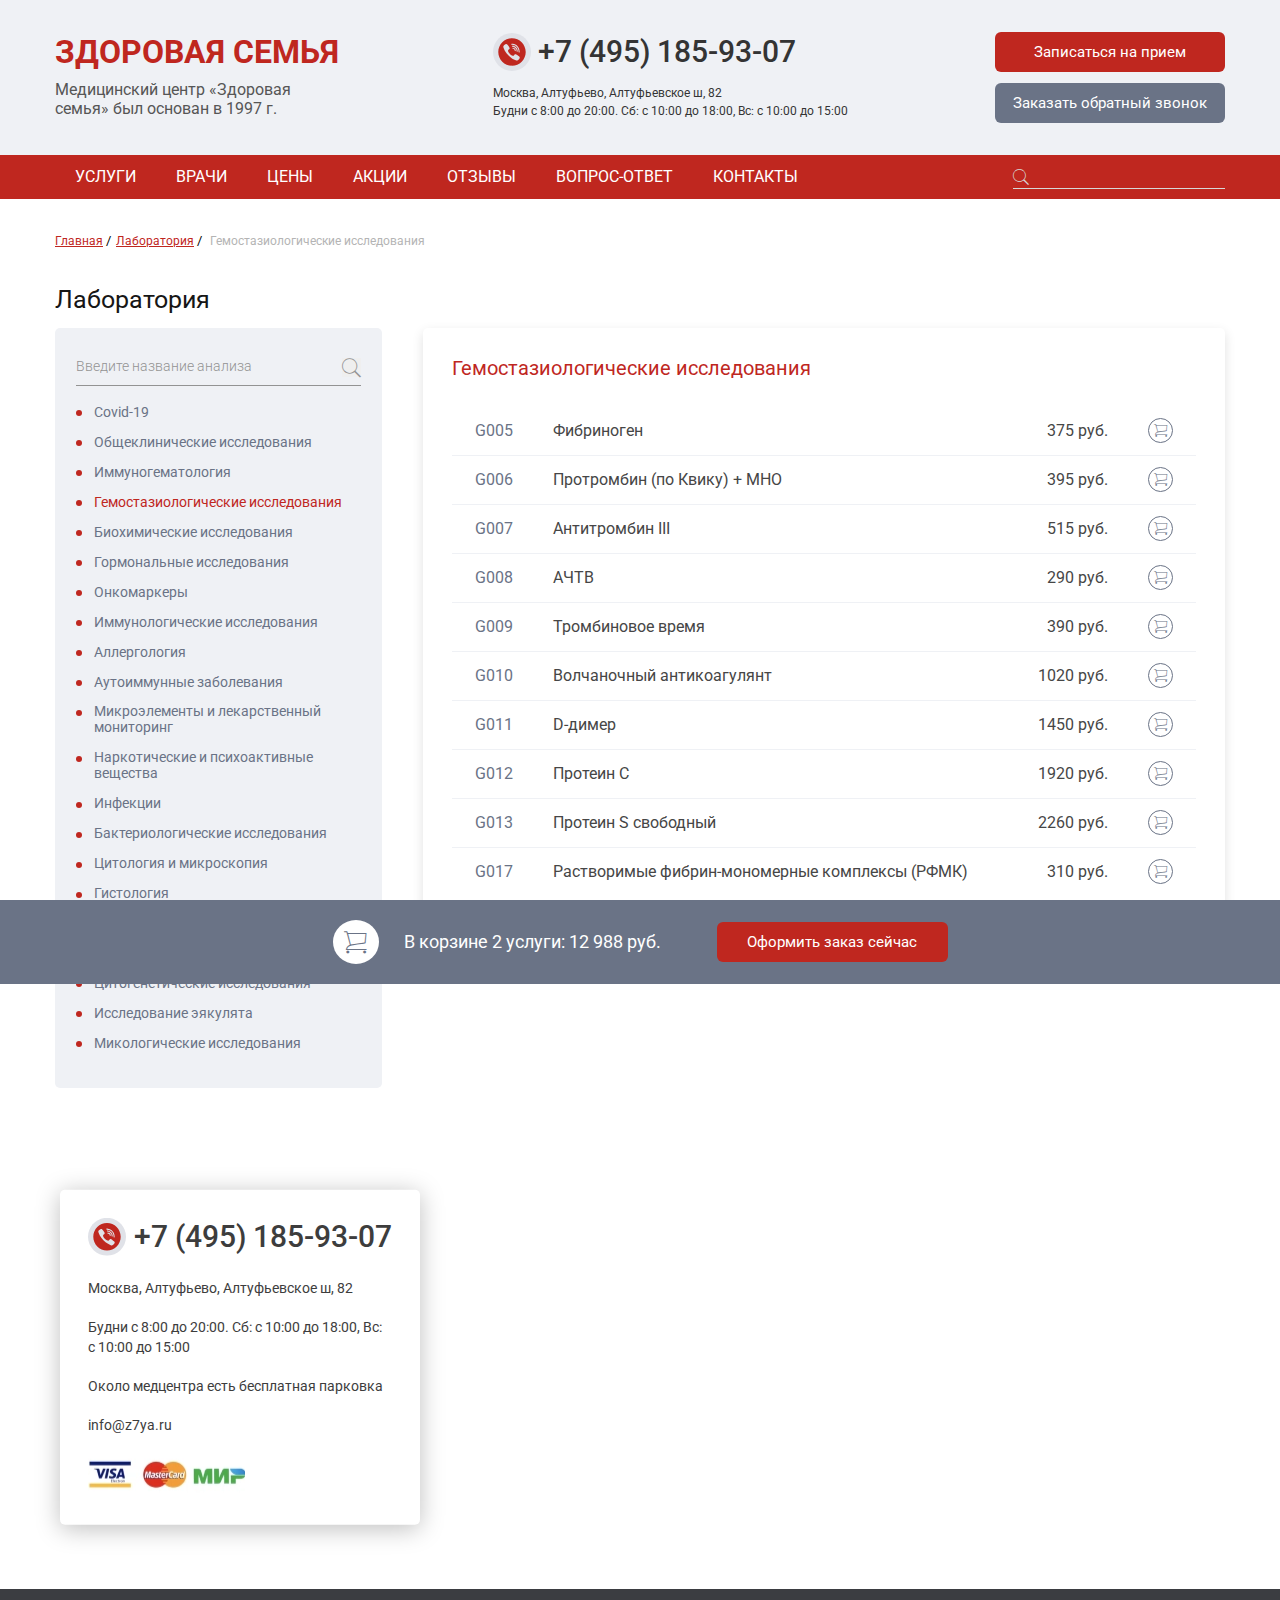
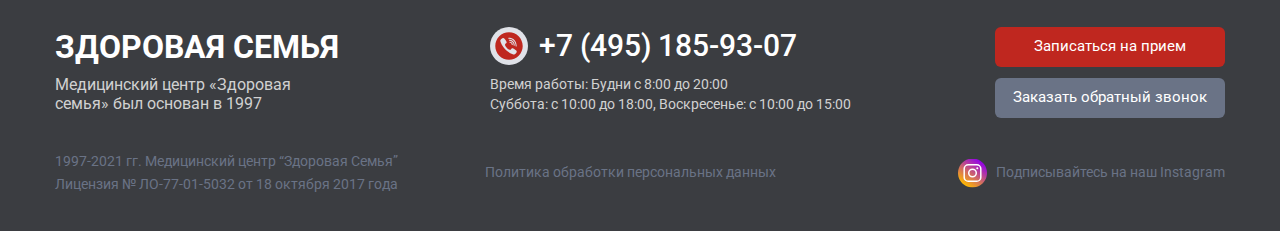
==== commit 5ca57299: "Calculator has been added." ====
--- a/index.html
+++ b/index.html
@@ -1,19 +1,21 @@
 <!DOCTYPE html>-<html lang="en">-<head>-   <meta charset="UTF-8">-   <meta http-equiv="X-UA-Compatible" content="IE=edge">-   <meta name="viewport" content="width=device-width, initial-scale=1.0">-   <link rel="stylesheet" href="css/style.min.css">-	<link rel="preconnect" href="https://fonts.googleapis.com">-	<link rel="preconnect" href="https://fonts.gstatic.com" crossorigin>-	<link href="https://fonts.googleapis.com/css2?family=Roboto:wght@300;400;500;700&display=swap" rel="stylesheet">-   <title>Здоровая Семья</title>-</head>-<body>--	<div class="wrapper">-		<!-- .header -->+<html lang="ru">+  <head>+    <meta charset="UTF-8" />+    <meta http-equiv="X-UA-Compatible" content="IE=edge" />+    <meta name="viewport" content="width=device-width, initial-scale=1.0" />+    <link rel="stylesheet" href="css/style.min.css" />+    <link rel="preconnect" href="https://fonts.googleapis.com" />+    <link rel="preconnect" href="https://fonts.gstatic.com" crossorigin />+    <link+      href="https://fonts.googleapis.com/css2?family=Roboto:wght@300;400;500;700&display=swap"+      rel="stylesheet"+    />+    <title>Здоровая Семья</title>+  </head>+  <body>+    <div class="wrapper">+      <!-- .header --> <header class="header">    <div class="header__mobile mobile-header">       <div class="_container">@@ -155,180 +157,266 @@
 </header> <!-- /.header --> -		<!-- .main -->-		<main class="main">+      <!-- .main -->+      <main class="main">+        <!-- .crumbs -->+        <div class="crumbs">+          <div class="_container">+            <div class="crumbs__body">+              <ul class="crumbs__list">+                <li><a href="#" class="crumbs__item">Главная</a></li>+                <li><a href="#" class="crumbs__item">Лаборатория</a></li>+                <li>+                  <span class="crumbs__item _last"+                    >Гемостазиологические исследования</span+                  >+                </li>+              </ul>+            </div>+          </div>+        </div>+        <!-- /.crumbs --> -			<!-- .crumbs -->-			<div class="crumbs">-				<div class="_container">-					<div class="crumbs__body">-						<ul class="crumbs__list">-							<li><a href="#" class="crumbs__item">Главная</a></li>-							<li><a href="#" class="crumbs__item">Лаборатория</a></li>-							<li><span class="crumbs__item _last">Гемостазиологические исследования</span></li>-						</ul>-					</div>-				</div>-			</div>-			<!-- /.crumbs -->+        <!-- .info -->+        <section class="info">+          <div class="_container">+            <div class="info__body">+              <h1 class="info__title _title">Лаборатория</h1>+              <div class="info__grid">+                <div class="info__wrapper">+                  <div class="info__spoiler">+                    РАСКРЫТЬ МЕНЮ <span class="_icon-arrow-down"></span>+                  </div>+                  <div class="info__research research">+                    <div class="research__input">+                      <input+                        id="elastic"+                        type="text"+                        placeholder="Введите название анализа"+                      />+                      <button type="submit" class="_icon-search"></button>+                    </div>+                    <ul class="research__list">+                      <li>+                        <a href="#" class="research__link">Covid-19</a>+                      </li>+                      <li>+                        <a href="#" class="research__link"+                          >Общеклинические исследования</a+                        >+                      </li>+                      <li>+                        <a href="#" class="research__link">Иммуногематология</a>+                      </li>+                      <li>+                        <a href="#" class="research__link _active"+                          >Гемостазиологические исследования</a+                        >+                      </li>+                      <li>+                        <a href="#" class="research__link"+                          >Биохимические исследования</a+                        >+                      </li>+                      <li>+                        <a href="#" class="research__link"+                          >Гормональные исследования</a+                        >+                      </li>+                      <li>+                        <a href="#" class="research__link">Онкомаркеры</a>+                      </li>+                      <li>+                        <a href="#" class="research__link"+                          >Иммунологические исследования</a+                        >+                      </li>+                      <li>+                        <a href="#" class="research__link">Аллергология</a>+                      </li>+                      <li>+                        <a href="#" class="research__link"+                          >Аутоиммунные заболевания</a+                        >+                      </li>+                      <li>+                        <a href="#" class="research__link"+                          >Микроэлементы и лекарственный мониторинг</a+                        >+                      </li>+                      <li>+                        <a href="#" class="research__link"+                          >Наркотические и психоактивные вещества</a+                        >+                      </li>+                      <li>+                        <a href="#" class="research__link">Инфекции</a>+                      </li>+                      <li>+                        <a href="#" class="research__link"+                          >Бактериологические исследования</a+                        >+                      </li>+                      <li>+                        <a href="#" class="research__link"+                          >Цитология и микроскопия</a+                        >+                      </li>+                      <li>+                        <a href="#" class="research__link">Гистология</a>+                      </li>+                      <li>+                        <a href="#" class="research__link"+                          >Иммуногистохимические исследования</a+                        >+                      </li>+                      <li>+                        <a href="#" class="research__link"+                          >Генетические исследования</a+                        >+                      </li>+                      <li>+                        <a href="#" class="research__link"+                          >Цитогенетические исследования</a+                        >+                      </li>+                      <li>+                        <a href="#" class="research__link"+                          >Исследование эякулята</a+                        >+                      </li>+                      <li>+                        <a href="#" class="research__link"+                          >Микологические исследования</a+                        >+                      </li>+                    </ul>+                  </div>+                </div>+                <div class="info__card card-info">+                  <h2 class="card-info__title">+                    Гемостазиологические исследования+                  </h2>+                  <div class="card-info__table">+                    <div class="card-info__row">+                      <div class="card-info__code">G005</div>+                      <a href="./analysis.html" class="card-info__name"+                        >Фибриноген</a+                      >+                      <div class="card-info__price">375 руб.</div>+                      <a+                        href="#popup"+                        class="popup-link card-info__btn _icon-cart"+                        title="Добавить в корзину"+                      ></a>+                    </div>+                    <div class="card-info__row">+                      <div class="card-info__code">G006</div>+                      <a href="./analysis.html" class="card-info__name"+                        >Протромбин (по Квику) + МНО</a+                      >+                      <div class="card-info__price">395 руб.</div>+                      <a+                        href="#popup"+                        class="popup-link card-info__btn _icon-cart"+                        title="Добавить в корзину"+                      ></a>+                    </div>+                    <div class="card-info__row">+                      <div class="card-info__code">G007</div>+                      <a href="#" class="card-info__name">Антитромбин III</a>+                      <div class="card-info__price">515 руб.</div>+                      <a+                        href="#popup"+                        class="popup-link card-info__btn _icon-cart"+                        title="Добавить в корзину"+                      ></a>+                    </div>+                    <div class="card-info__row">+                      <div class="card-info__code">G008</div>+                      <a href="#" class="card-info__name">АЧТВ</a>+                      <div class="card-info__price">290 руб.</div>+                      <a+                        href="#popup"+                        class="popup-link card-info__btn _icon-cart"+                        title="Добавить в корзину"+                      ></a>+                    </div>+                    <div class="card-info__row">+                      <div class="card-info__code">G009</div>+                      <a href="#" class="card-info__name">Тромбиновое время </a>+                      <div class="card-info__price">390 руб.</div>+                      <a+                        href="#popup"+                        class="popup-link card-info__btn _icon-cart"+                        title="Добавить в корзину"+                      ></a>+                    </div>+                    <div class="card-info__row">+                      <div class="card-info__code">G010</div>+                      <a href="#" class="card-info__name"+                        >Волчаночный антикоагулянт</a+                      >+                      <div class="card-info__price">1020 руб.</div>+                      <a+                        href="#popup"+                        class="popup-link card-info__btn _icon-cart"+                        title="Добавить в корзину"+                      ></a>+                    </div>+                    <div class="card-info__row">+                      <div class="card-info__code">G011</div>+                      <a href="#" class="card-info__name">D-димер</a>+                      <div class="card-info__price">1450 руб.</div>+                      <a+                        href="#popup"+                        class="popup-link card-info__btn _icon-cart"+                        title="Добавить в корзину"+                      ></a>+                    </div>+                    <div class="card-info__row">+                      <div class="card-info__code">G012</div>+                      <a href="#" class="card-info__name">Протеин C</a>+                      <div class="card-info__price">1920 руб.</div>+                      <a+                        href="#popup"+                        class="popup-link card-info__btn _icon-cart"+                        title="Добавить в корзину"+                      ></a>+                    </div>+                    <div class="card-info__row">+                      <div class="card-info__code">G013</div>+                      <a href="#" class="card-info__name"+                        >Протеин S свободный</a+                      >+                      <div class="card-info__price">2260 руб.</div>+                      <a+                        href="#popup"+                        class="popup-link card-info__btn _icon-cart"+                        title="Добавить в корзину"+                      ></a>+                    </div>+                    <div class="card-info__row">+                      <div class="card-info__code">G017</div>+                      <a href="#" class="card-info__name"+                        >Растворимые фибрин-мономерные комплексы (РФМК)</a+                      >+                      <div class="card-info__price">310 руб.</div>+                      <a+                        href="#popup"+                        class="popup-link card-info__btn _icon-cart"+                        title="Добавить в корзину"+                      ></a>+                    </div>+                  </div>+                </div>+              </div>+            </div>+          </div>+        </section>+        <!-- /.info --> -			<!-- .info -->-			<section class="info">-				<div class="_container">-					<div class="info__body">-						<h1 class="info__title _title">-							Лаборатория-						</h1>-						<div class="info__grid">-							<div class="info__wrapper">-								<div class="info__spoiler">РАСКРЫТЬ МЕНЮ <span class="_icon-arrow-down"></span></div>-								<div class="info__research research">-									<div class="research__input">-										<input type="text" placeholder="Введите название анализа">-										<button type="submit" class="_icon-search"></button>-									</div>-									<ul class="research__list">-										<li>-											<a href="#" class="research__link">Covid-19</a>-										</li>-										<li>-											<a href="#" class="research__link">Общеклинические исследования</a>-										</li>-										<li>-											<a href="#" class="research__link">Иммуногематология</a>-										</li>-										<li>-											<a href="#" class="research__link _active">Гемостазиологические исследования</a>-										</li>-										<li>-											<a href="#" class="research__link">Биохимические исследования</a>-										</li>-										<li>-											<a href="#" class="research__link">Гормональные исследования</a>-										</li>-										<li>-											<a href="#" class="research__link">Онкомаркеры</a>-										</li>-										<li>-											<a href="#" class="research__link">Иммунологические исследования</a>-										</li>-										<li>-											<a href="#" class="research__link">Аллергология</a>-										</li>-										<li>-											<a href="#" class="research__link">Аутоиммунные заболевания</a>-										</li>-										<li>-											<a href="#" class="research__link">Микроэлементы и лекарственный мониторинг</a>-										</li>-										<li>-											<a href="#" class="research__link">Наркотические и психоактивные вещества</a>-										</li>-										<li>-											<a href="#" class="research__link">Инфекции</a>-										</li>-										<li>-											<a href="#" class="research__link">Бактериологические исследования</a>-										</li>-										<li>-											<a href="#" class="research__link">Цитология и микроскопия</a>-										</li>-										<li>-											<a href="#" class="research__link">Гистология</a>-										</li>-										<li>-											<a href="#" class="research__link">Иммуногистохимические исследования</a>-										</li>-										<li>-											<a href="#" class="research__link">Генетические исследования</a>-										</li>-										<li>-											<a href="#" class="research__link">Цитогенетические исследования</a>-										</li>-										<li>-											<a href="#" class="research__link">Исследование эякулята</a>-										</li>-										<li>-											<a href="#" class="research__link">Микологические исследования</a>-										</li>-									</ul>-								</div>-							</div>-							<div class="info__card card-info">-								<h2 class="card-info__title">-									Гемостазиологические исследования-								</h2>-								<div class="card-info__table">-									<div href="#" class="card-info__row">-										<div class="card-info__code">G005</div>-										<a href="./analysis.html" class="card-info__name">Фибриноген</a>-										<div class="card-info__price">375 руб.</div>-										<a href="#popup" class="popup-link card-info__btn _icon-cart" title="Добавить в корзину"></a>-									</div>-									<div href="#" class="card-info__row">-										<div class="card-info__code">G006</div>-										<a href="./analysis.html" class="card-info__name">Протромбин (по Квику) + МНО</a>-										<div class="card-info__price">395 руб.</div>-										<a href="#popup" class="popup-link card-info__btn _icon-cart" title="Добавить в корзину"></a>-									</div>-									<div class="card-info__row">-										<div class="card-info__code">G007</div>-										<a href="#" class="card-info__name">Антитромбин III</a>-										<div class="card-info__price">515 руб.</div>-										<a href="#popup" class="popup-link card-info__btn _icon-cart" title="Добавить в корзину"></a>-									</div>-									<div class="card-info__row">-										<div class="card-info__code">G008</div>-										<a href="#" class="card-info__name">АЧТВ</a>-										<div class="card-info__price">290 руб.</div>-										<a href="#popup" class="popup-link card-info__btn _icon-cart" title="Добавить в корзину"></a>-									</div>-									<div class="card-info__row">-										<div class="card-info__code">G009</div>-										<a href="#" class="card-info__name">Тромбиновое время </a>-										<div class="card-info__price">390 руб.</div>-										<a href="#popup" class="popup-link card-info__btn _icon-cart" title="Добавить в корзину"></a>-									</div>-									<div class="card-info__row">-										<div class="card-info__code">G010</div>-										<a href="#" class="card-info__name">Волчаночный антикоагулянт</a>-										<div class="card-info__price">1020 руб.</div>-										<a href="#popup" class="popup-link card-info__btn _icon-cart" title="Добавить в корзину"></a>-									</div>-									<div class="card-info__row">-										<div class="card-info__code">G011</div>-										<a href="#" class="card-info__name">D-димер</a>-										<div class="card-info__price">1450 руб.</div>-										<a href="#popup" class="popup-link card-info__btn _icon-cart" title="Добавить в корзину"></a>-									</div>-									<div class="card-info__row">-										<div class="card-info__code">G012</div>-										<a href="#" class="card-info__name">Протеин C</a>-										<div class="card-info__price">1920 руб.</div>-										<a href="#popup" class="popup-link card-info__btn _icon-cart" title="Добавить в корзину"></a>-									</div>-									<div class="card-info__row">-										<div class="card-info__code">G013</div>-										<a href="#" class="card-info__name">Протеин S свободный</a>-										<div class="card-info__price">2260 руб.</div>-										<a href="#popup" class="popup-link card-info__btn _icon-cart" title="Добавить в корзину"></a>-									</div>-									<div class="card-info__row">-										<div class="card-info__code">G017</div>-										<a href="#" class="card-info__name">Растворимые фибрин-мономерные комплексы (РФМК)</a>-										<div class="card-info__price">310 руб.</div>-										<a href="#popup" class="popup-link card-info__btn _icon-cart" title="Добавить в корзину"></a>-									</div>-								</div>-							</div>-						</div>-					</div>-				</div>-			</section>-			<!-- /.info -->-			--			<!-- .map -->+        <!-- .map --> <div class="map">   <div class="map__map" id="ymap"></div>   <div class="map__card">@@ -346,8 +434,8 @@
 </div> <!-- /.map --> -		</main>-		<!-- .footer -->+      </main>+      <!-- .footer --> <footer class="footer">    <div class="_container">       <div class="footer__body">@@ -384,9 +472,9 @@
    </div> </footer> <!-- /.footer -->-	</div>+    </div> -	<!-- .popup -->+    <!-- .popup --> <div class="popup" id="popup">    <div class="popup__body">       <div class="popup__content">@@ -407,8 +495,7 @@
       </div>    </div> </div>-<!-- /.popup -->-	<!-- .blank -->+<!-- /.popup --> <!-- .blank --> <div class="blank">    <div class="_container">       <div class="blank__body">@@ -422,7 +509,7 @@
 </div> <!-- /.blank --> -	<script src="https://code.jquery.com/jquery-3.6.0.min.js" defer></script>-   <script src="js/main.min.js" defer></script>-</body>-</html>+    <script src="https://code.jquery.com/jquery-3.6.0.min.js" defer></script>+    <script src="js/main.min.js" defer></script>+  </body>+</html>--- a/css/style.min.css
+++ b/css/style.min.css
@@ -1 +1 @@
-@charset "UTF-8";@font-face{font-family:icons;font-display:swap;src:url(../fonts/icons.woff) format("woff"),url(../fonts/icons.woff2) format("woff2");font-weight:400;font-style:normal}*{padding:0;margin:0;border:0;-webkit-tap-highlight-color:transparent}*,:after,:before{-webkit-box-sizing:border-box;box-sizing:border-box;-webkit-tap-highlight-color:transparent}:active,:focus{outline:0}a:active,a:focus{outline:0}aside,footer,header,nav{display:block}body,html{height:100%;width:100%;font-size:100%;line-height:1;font-size:14px;-ms-text-size-adjust:100%;-moz-text-size-adjust:100%;-webkit-text-size-adjust:100%}button,input,textarea{font-family:inherit}input::-ms-clear{display:none}button{cursor:pointer}button::-moz-focus-inner{padding:0;border:0}a,a:visited{text-decoration:none}a:hover{text-decoration:none}ul li{list-style:none}img{vertical-align:top}h1,h2,h3,h4,h5,h6{font-size:inherit;font-weight:400}@font-face{font-family:icons;font-display:swap;src:url(../fonts/icons.woff) format("woff"),url(../fonts/icons.woff2#icons) format("woff2");font-weight:400;font-style:normal;font-display:block}[class*="_icon-"]::before,[class^="_icon-"]::before{font-family:icons;font-style:normal;font-weight:400;font-variant:normal;text-transform:none;line-height:1;-webkit-font-smoothing:antialiased;-moz-osx-font-smoothing:grayscale}[class*="_icon-"]::before,[class^="_icon-"]::before{display:block}._icon-arrow-down:before{content:"\e900"}._icon-arrow-upsvg:before{content:"\e901"}._icon-cart:before{content:"\e902"}._icon-printer:before{content:"\e903"}._icon-search:before{content:"\e904"}.datepicker--cell-day.-other-month-,.datepicker--cell-year.-other-decade-{color:#dedede}.datepicker--cell-day.-other-month-:hover,.datepicker--cell-year.-other-decade-:hover{color:#c5c5c5}.-disabled-.-focus-.datepicker--cell-day.-other-month-,.-disabled-.-focus-.datepicker--cell-year.-other-decade-{color:#dedede}.-selected-.datepicker--cell-day.-other-month-,.-selected-.datepicker--cell-year.-other-decade-{color:#fff;background:#a2ddf6}.-selected-.-focus-.datepicker--cell-day.-other-month-,.-selected-.-focus-.datepicker--cell-year.-other-decade-{background:#8ad5f4}.-in-range-.datepicker--cell-day.-other-month-,.-in-range-.datepicker--cell-year.-other-decade-{background-color:rgba(92,196,239,.1);color:#ccc}.-in-range-.-focus-.datepicker--cell-day.-other-month-,.-in-range-.-focus-.datepicker--cell-year.-other-decade-{background-color:rgba(92,196,239,.2)}.datepicker--cell-day.-other-month-:empty,.datepicker--cell-year.-other-decade-:empty{background:0 0;border:none}.datepicker--cells{display:-ms-flexbox;display:-webkit-box;display:flex;-ms-flex-wrap:wrap;flex-wrap:wrap}.datepicker--cell{border-radius:4px;-webkit-box-sizing:border-box;box-sizing:border-box;cursor:pointer;display:-ms-flexbox;display:-webkit-box;display:flex;position:relative;-ms-flex-align:center;-webkit-box-align:center;align-items:center;-ms-flex-pack:center;-webkit-box-pack:center;justify-content:center;height:32px;z-index:1}.datepicker--cell.-focus-{background:#f0f0f0}.datepicker--cell.-current-{color:#4eb5e6}.datepicker--cell.-current-.-focus-{color:#4a4a4a}.datepicker--cell.-current-.-in-range-{color:#4eb5e6}.datepicker--cell.-in-range-{background:rgba(92,196,239,.1);color:#4a4a4a;border-radius:0}.datepicker--cell.-in-range-.-focus-{background-color:rgba(92,196,239,.2)}.datepicker--cell.-disabled-{cursor:default;color:#aeaeae}.datepicker--cell.-disabled-.-focus-{color:#aeaeae}.datepicker--cell.-disabled-.-in-range-{color:#a1a1a1}.datepicker--cell.-disabled-.-current-.-focus-{color:#aeaeae}.datepicker--cell.-range-from-{border:1px solid rgba(92,196,239,.5);background-color:rgba(92,196,239,.1);border-radius:4px 0 0 4px}.datepicker--cell.-range-to-{border:1px solid rgba(92,196,239,.5);background-color:rgba(92,196,239,.1);border-radius:0 4px 4px 0}.datepicker--cell.-range-from-.-range-to-{border-radius:4px}.datepicker--cell.-selected-{color:#fff;border:none;background:#5cc4ef}.datepicker--cell.-selected-.-current-{color:#fff;background:#5cc4ef}.datepicker--cell.-selected-.-focus-{background:#45bced}.datepicker--cell:empty{cursor:default}.datepicker--days-names{display:-ms-flexbox;display:-webkit-box;display:flex;-ms-flex-wrap:wrap;flex-wrap:wrap;margin:8px 0 3px}.datepicker--day-name{color:#ff9a19;display:-ms-flexbox;display:-webkit-box;display:flex;-ms-flex-align:center;-webkit-box-align:center;align-items:center;-ms-flex-pack:center;-webkit-box-pack:center;justify-content:center;-ms-flex:1;-webkit-box-flex:1;flex:1;text-align:center;text-transform:uppercase;font-size:.8em}.datepicker--cell-day{width:14.28571%}.datepicker--cells-months{height:170px}.datepicker--cell-month{width:33.33%;height:25%}.datepicker--years{height:170px}.datepicker--cells-years{height:170px}.datepicker--cell-year{width:25%;height:33.33%}.datepicker--cell-day.-other-month-,.datepicker--cell-year.-other-decade-{color:#dedede}.datepicker--cell-day.-other-month-:hover,.datepicker--cell-year.-other-decade-:hover{color:#c5c5c5}.-disabled-.-focus-.datepicker--cell-day.-other-month-,.-disabled-.-focus-.datepicker--cell-year.-other-decade-{color:#dedede}.-selected-.datepicker--cell-day.-other-month-,.-selected-.datepicker--cell-year.-other-decade-{color:#fff;background:#a2ddf6}.-selected-.-focus-.datepicker--cell-day.-other-month-,.-selected-.-focus-.datepicker--cell-year.-other-decade-{background:#8ad5f4}.-in-range-.datepicker--cell-day.-other-month-,.-in-range-.datepicker--cell-year.-other-decade-{background-color:rgba(92,196,239,.1);color:#ccc}.-in-range-.-focus-.datepicker--cell-day.-other-month-,.-in-range-.-focus-.datepicker--cell-year.-other-decade-{background-color:rgba(92,196,239,.2)}.datepicker--cell-day.-other-month-:empty,.datepicker--cell-year.-other-decade-:empty{background:0 0;border:none}.datepickers-container{position:absolute;left:0;top:0}.datepicker{background:#fff;border:1px solid #dbdbdb;-webkit-box-shadow:0 4px 12px rgba(0,0,0,.15);box-shadow:0 4px 12px rgba(0,0,0,.15);border-radius:4px;-webkit-box-sizing:content-box;box-sizing:content-box;font-family:Tahoma,sans-serif;font-size:14px;color:#4a4a4a;width:250px;position:absolute;left:-100000px;opacity:0;transition:opacity .3s ease,left 0s .3s,-webkit-transform .3s ease;-webkit-transition:opacity .3s ease,left 0s .3s,-webkit-transform .3s ease;-o-transition:opacity .3s ease,transform .3s ease,left 0s .3s;transition:opacity .3s ease,transform .3s ease,left 0s .3s;transition:opacity .3s ease,transform .3s ease,left 0s .3s,-webkit-transform .3s ease;z-index:100}.datepicker.-from-top-{-webkit-transform:translateY(-8px);-ms-transform:translateY(-8px);transform:translateY(-8px)}.datepicker.-from-right-{-webkit-transform:translateX(8px);-ms-transform:translateX(8px);transform:translateX(8px)}.datepicker.-from-bottom-{-webkit-transform:translateY(8px);-ms-transform:translateY(8px);transform:translateY(8px)}.datepicker.-from-left-{-webkit-transform:translateX(-8px);-ms-transform:translateX(-8px);transform:translateX(-8px)}.datepicker.active{opacity:1;-webkit-transform:translate(0);-ms-transform:translate(0);transform:translate(0);transition:opacity .3s ease,left 0s 0s,-webkit-transform .3s ease;-webkit-transition:opacity .3s ease,left 0s 0s,-webkit-transform .3s ease;-o-transition:opacity .3s ease,transform .3s ease,left 0s 0s;transition:opacity .3s ease,transform .3s ease,left 0s 0s;transition:opacity .3s ease,transform .3s ease,left 0s 0s,-webkit-transform .3s ease}.datepicker-inline .datepicker{border-color:#d7d7d7;-webkit-box-shadow:none;box-shadow:none;position:static;left:auto;right:auto;opacity:1;-webkit-transform:none;-ms-transform:none;transform:none}.datepicker-inline .datepicker--pointer{display:none}.datepicker--content{-webkit-box-sizing:content-box;box-sizing:content-box;padding:4px}.-only-timepicker- .datepicker--content{display:none}.datepicker--pointer{position:absolute;background:#fff;border-top:1px solid #dbdbdb;border-right:1px solid #dbdbdb;width:10px;height:10px;z-index:-1}.-top-center- .datepicker--pointer,.-top-left- .datepicker--pointer,.-top-right- .datepicker--pointer{top:calc(100% - 4px);-webkit-transform:rotate(135deg);-ms-transform:rotate(135deg);transform:rotate(135deg)}.-right-bottom- .datepicker--pointer,.-right-center- .datepicker--pointer,.-right-top- .datepicker--pointer{right:calc(100% - 4px);-webkit-transform:rotate(225deg);-ms-transform:rotate(225deg);transform:rotate(225deg)}.-bottom-center- .datepicker--pointer,.-bottom-left- .datepicker--pointer,.-bottom-right- .datepicker--pointer{bottom:calc(100% - 4px);-webkit-transform:rotate(315deg);-ms-transform:rotate(315deg);transform:rotate(315deg)}.-left-bottom- .datepicker--pointer,.-left-center- .datepicker--pointer,.-left-top- .datepicker--pointer{left:calc(100% - 4px);-webkit-transform:rotate(45deg);-ms-transform:rotate(45deg);transform:rotate(45deg)}.-bottom-left- .datepicker--pointer,.-top-left- .datepicker--pointer{left:10px}.-bottom-right- .datepicker--pointer,.-top-right- .datepicker--pointer{right:10px}.-bottom-center- .datepicker--pointer,.-top-center- .datepicker--pointer{left:calc(50% - 10px / 2)}.-left-top- .datepicker--pointer,.-right-top- .datepicker--pointer{top:10px}.-left-bottom- .datepicker--pointer,.-right-bottom- .datepicker--pointer{bottom:10px}.-left-center- .datepicker--pointer,.-right-center- .datepicker--pointer{top:calc(50% - 10px / 2)}.datepicker--body{display:none}.datepicker--body.active{display:block}.datepicker--cell-day.-other-month-,.datepicker--cell-year.-other-decade-{color:#dedede}.datepicker--cell-day.-other-month-:hover,.datepicker--cell-year.-other-decade-:hover{color:#c5c5c5}.-disabled-.-focus-.datepicker--cell-day.-other-month-,.-disabled-.-focus-.datepicker--cell-year.-other-decade-{color:#dedede}.-selected-.datepicker--cell-day.-other-month-,.-selected-.datepicker--cell-year.-other-decade-{color:#fff;background:#a2ddf6}.-selected-.-focus-.datepicker--cell-day.-other-month-,.-selected-.-focus-.datepicker--cell-year.-other-decade-{background:#8ad5f4}.-in-range-.datepicker--cell-day.-other-month-,.-in-range-.datepicker--cell-year.-other-decade-{background-color:rgba(92,196,239,.1);color:#ccc}.-in-range-.-focus-.datepicker--cell-day.-other-month-,.-in-range-.-focus-.datepicker--cell-year.-other-decade-{background-color:rgba(92,196,239,.2)}.datepicker--cell-day.-other-month-:empty,.datepicker--cell-year.-other-decade-:empty{background:0 0;border:none}.datepicker--nav{display:-ms-flexbox;display:-webkit-box;display:flex;-ms-flex-pack:justify;-webkit-box-pack:justify;justify-content:space-between;border-bottom:1px solid #efefef;min-height:32px;padding:4px}.-only-timepicker- .datepicker--nav{display:none}.datepicker--nav-action,.datepicker--nav-title{display:-ms-flexbox;display:-webkit-box;display:flex;cursor:pointer;-ms-flex-align:center;-webkit-box-align:center;align-items:center;-ms-flex-pack:center;-webkit-box-pack:center;justify-content:center}.datepicker--nav-action{width:32px;border-radius:4px;-webkit-user-select:none;-moz-user-select:none;-ms-user-select:none;user-select:none}.datepicker--nav-action:hover{background:#f0f0f0}.datepicker--nav-action.-disabled-{visibility:hidden}.datepicker--nav-action svg{width:32px;height:32px}.datepicker--nav-action path{fill:none;stroke:#9c9c9c;stroke-width:2px}.datepicker--nav-title{border-radius:4px;padding:0 8px}.datepicker--nav-title i{font-style:normal;color:#9c9c9c;margin-left:5px}.datepicker--nav-title:hover{background:#f0f0f0}.datepicker--nav-title.-disabled-{cursor:default;background:0 0}.datepicker--buttons{display:-ms-flexbox;display:-webkit-box;display:flex;padding:4px;border-top:1px solid #efefef}.datepicker--button{color:#4eb5e6;cursor:pointer;border-radius:4px;-ms-flex:1;-webkit-box-flex:1;flex:1;display:-ms-inline-flexbox;display:-webkit-inline-box;display:inline-flex;-ms-flex-pack:center;-webkit-box-pack:center;justify-content:center;-ms-flex-align:center;-webkit-box-align:center;align-items:center;height:32px}.datepicker--button:hover{color:#4a4a4a;background:#f0f0f0}.datepicker--cell-day.-other-month-,.datepicker--cell-year.-other-decade-{color:#dedede}.datepicker--cell-day.-other-month-:hover,.datepicker--cell-year.-other-decade-:hover{color:#c5c5c5}.-disabled-.-focus-.datepicker--cell-day.-other-month-,.-disabled-.-focus-.datepicker--cell-year.-other-decade-{color:#dedede}.-selected-.datepicker--cell-day.-other-month-,.-selected-.datepicker--cell-year.-other-decade-{color:#fff;background:#a2ddf6}.-selected-.-focus-.datepicker--cell-day.-other-month-,.-selected-.-focus-.datepicker--cell-year.-other-decade-{background:#8ad5f4}.-in-range-.datepicker--cell-day.-other-month-,.-in-range-.datepicker--cell-year.-other-decade-{background-color:rgba(92,196,239,.1);color:#ccc}.-in-range-.-focus-.datepicker--cell-day.-other-month-,.-in-range-.-focus-.datepicker--cell-year.-other-decade-{background-color:rgba(92,196,239,.2)}.datepicker--cell-day.-other-month-:empty,.datepicker--cell-year.-other-decade-:empty{background:0 0;border:none}.datepicker--time{border-top:1px solid #efefef;display:-ms-flexbox;display:-webkit-box;display:flex;-ms-flex-align:center;-webkit-box-align:center;align-items:center;padding:4px;position:relative}.datepicker--time.-am-pm- .datepicker--time-sliders{-ms-flex:0 1 138px;-webkit-box-flex:0;flex:0 1 138px;max-width:138px}.-only-timepicker- .datepicker--time{border-top:none}.datepicker--time-sliders{-ms-flex:0 1 153px;-webkit-box-flex:0;flex:0 1 153px;margin-right:10px;max-width:153px}.datepicker--time-label{display:none;font-size:12px}.datepicker--time-current{display:-ms-flexbox;display:-webkit-box;display:flex;-ms-flex-align:center;-webkit-box-align:center;align-items:center;-ms-flex:1;-webkit-box-flex:1;flex:1;font-size:14px;text-align:center;margin:0 0 0 10px}.datepicker--time-current-colon{margin:0 2px 3px;line-height:1}.datepicker--time-current-hours,.datepicker--time-current-minutes{line-height:1;font-size:19px;font-family:"Century Gothic",CenturyGothic,AppleGothic,sans-serif;position:relative;z-index:1}.datepicker--time-current-hours:after,.datepicker--time-current-minutes:after{content:'';background:#f0f0f0;border-radius:4px;position:absolute;left:-2px;top:-3px;right:-2px;bottom:-2px;z-index:-1;opacity:0}.datepicker--time-current-hours.-focus-:after,.datepicker--time-current-minutes.-focus-:after{opacity:1}.datepicker--time-current-ampm{text-transform:uppercase;-webkit-align-self:flex-end;-ms-flex-item-align:end;align-self:flex-end;color:#9c9c9c;margin-left:6px;font-size:11px;margin-bottom:1px}.datepicker--time-row{display:-ms-flexbox;display:-webkit-box;display:flex;-ms-flex-align:center;-webkit-box-align:center;align-items:center;font-size:11px;height:17px;background:-webkit-gradient(linear,left top,right top,from(#dedede),to(#dedede)) left 50%/100% 1px no-repeat;background:-o-linear-gradient(left,#dedede,#dedede) left 50%/100% 1px no-repeat;background:linear-gradient(to right,#dedede,#dedede) left 50%/100% 1px no-repeat}.datepicker--time-row:first-child{margin-bottom:4px}.datepicker--time-row input[type=range]{background:0 0;cursor:pointer;-ms-flex:1;-webkit-box-flex:1;flex:1;height:100%;padding:0;margin:0;-webkit-appearance:none}.datepicker--time-row input[type=range]::-webkit-slider-thumb{-webkit-appearance:none}.datepicker--time-row input[type=range]::-ms-tooltip{display:none}.datepicker--time-row input[type=range]:hover::-webkit-slider-thumb{border-color:#b8b8b8}.datepicker--time-row input[type=range]:hover::-moz-range-thumb{border-color:#b8b8b8}.datepicker--time-row input[type=range]:hover::-ms-thumb{border-color:#b8b8b8}.datepicker--time-row input[type=range]:focus{outline:0}.datepicker--time-row input[type=range]:focus::-webkit-slider-thumb{background:#5cc4ef;border-color:#5cc4ef}.datepicker--time-row input[type=range]:focus::-moz-range-thumb{background:#5cc4ef;border-color:#5cc4ef}.datepicker--time-row input[type=range]:focus::-ms-thumb{background:#5cc4ef;border-color:#5cc4ef}.datepicker--time-row input[type=range]::-webkit-slider-thumb{-webkit-box-sizing:border-box;box-sizing:border-box;height:12px;width:12px;border-radius:3px;border:1px solid #dedede;background:#fff;cursor:pointer;-webkit-transition:background .2s;transition:background .2s}.datepicker--time-row input[type=range]::-moz-range-thumb{box-sizing:border-box;height:12px;width:12px;border-radius:3px;border:1px solid #dedede;background:#fff;cursor:pointer;-moz-transition:background .2s;transition:background .2s}.datepicker--time-row input[type=range]::-ms-thumb{box-sizing:border-box;height:12px;width:12px;border-radius:3px;border:1px solid #dedede;background:#fff;cursor:pointer;-ms-transition:background .2s;transition:background .2s}.datepicker--time-row input[type=range]::-webkit-slider-thumb{margin-top:-6px}.datepicker--time-row input[type=range]::-webkit-slider-runnable-track{border:none;height:1px;cursor:pointer;color:transparent;background:0 0}.datepicker--time-row input[type=range]::-moz-range-track{border:none;height:1px;cursor:pointer;color:transparent;background:0 0}.datepicker--time-row input[type=range]::-ms-track{border:none;height:1px;cursor:pointer;color:transparent;background:0 0}.datepicker--time-row input[type=range]::-ms-fill-lower{background:0 0}.datepicker--time-row input[type=range]::-ms-fill-upper{background:0 0}.datepicker--time-row span{padding:0 12px}.datepicker--time-icon{color:#9c9c9c;border:1px solid;border-radius:50%;font-size:16px;position:relative;margin:0 5px -1px 0;width:1em;height:1em}.datepicker--time-icon:after,.datepicker--time-icon:before{content:'';background:currentColor;position:absolute}.datepicker--time-icon:after{height:.4em;width:1px;left:calc(50% - 1px);top:calc(50% + 1px);-webkit-transform:translateY(-100%);-ms-transform:translateY(-100%);transform:translateY(-100%)}.datepicker--time-icon:before{width:.4em;height:1px;top:calc(50% + 1px);left:calc(50% - 1px)}.datepicker--cell-day.-other-month-,.datepicker--cell-year.-other-decade-{color:#dedede}.datepicker--cell-day.-other-month-:hover,.datepicker--cell-year.-other-decade-:hover{color:#c5c5c5}.-disabled-.-focus-.datepicker--cell-day.-other-month-,.-disabled-.-focus-.datepicker--cell-year.-other-decade-{color:#dedede}.-selected-.datepicker--cell-day.-other-month-,.-selected-.datepicker--cell-year.-other-decade-{color:#fff;background:#a2ddf6}.-selected-.-focus-.datepicker--cell-day.-other-month-,.-selected-.-focus-.datepicker--cell-year.-other-decade-{background:#8ad5f4}.-in-range-.datepicker--cell-day.-other-month-,.-in-range-.datepicker--cell-year.-other-decade-{background-color:rgba(92,196,239,.1);color:#ccc}.-in-range-.-focus-.datepicker--cell-day.-other-month-,.-in-range-.-focus-.datepicker--cell-year.-other-decade-{background-color:rgba(92,196,239,.2)}.datepicker--cell-day.-other-month-:empty,.datepicker--cell-year.-other-decade-:empty{background:0 0;border:none}body,html{height:100%}body{font-size:13px;color:#3d3d3d;line-height:1;font-family:Roboto}body._lock{overflow:hidden}.wrapper{display:-webkit-box;display:-ms-flexbox;display:flex;-webkit-box-orient:vertical;-webkit-box-direction:normal;-ms-flex-direction:column;flex-direction:column;min-height:100%}.main{-webkit-box-flex:1;-ms-flex:1 0 auto;flex:1 0 auto;padding-top:234px}.footer{-webkit-box-flex:0;-ms-flex:0 0 auto;flex:0 0 auto}._container{max-width:1200px;margin:0 auto;padding:0 15px}._btn{font-size:15px;color:#fff;text-align:center;border-radius:6px;padding:12.5px 0;-webkit-transition:background-color .3s ease 0s;-o-transition:background-color .3s ease 0s;transition:background-color .3s ease 0s}._title{font-size:25px;line-height:116%;color:#161616}.header{position:fixed;top:0;left:0;width:100%;z-index:50}.mobile-header{background-color:#c6ccd9;padding:23px 0}.mobile-header__body{display:-webkit-box;display:-ms-flexbox;display:flex;-webkit-box-align:center;-ms-flex-align:center;align-items:center;-webkit-box-pack:justify;-ms-flex-pack:justify;justify-content:space-between}.mobile-header__phone{font-weight:500;font-size:22px;color:inherit;padding-left:41px;position:relative}.mobile-header__phone::before{content:'';position:absolute;left:0;top:50%;-webkit-transform:translate(0,-50%);-ms-transform:translate(0,-50%);transform:translate(0,-50%);width:30px;height:30px;background-image:url(../img/phone.svg);background-repeat:no-repeat;background-size:cover}.mobile-header__burger{width:40px;height:22px;cursor:pointer;position:relative}.mobile-header__burger::after,.mobile-header__burger::before{content:'';position:absolute;left:0;width:100%;height:2.5px;background-color:#bf271f;border-radius:7px}.mobile-header__burger:before{top:0}.mobile-header__burger::after{bottom:0}.mobile-header__burger span{width:100%;height:2.5px;background-color:#bf271f;position:absolute;top:50%;-webkit-transform:translate(0,-50%);-ms-transform:translate(0,-50%);transform:translate(0,-50%)}.top-header{background-color:#eff1f5;padding:32px 0}.top-header__body{display:-webkit-box;display:-ms-flexbox;display:flex;-webkit-box-align:center;-ms-flex-align:center;align-items:center;-webkit-box-pack:justify;-ms-flex-pack:justify;justify-content:space-between}.top-header__main{-webkit-box-flex:0;-ms-flex:0 1 290px;flex:0 1 290px}.top-header__name{font-weight:700;font-size:32.3px;color:#bf271f;margin-bottom:13px}.top-header__date{font-size:16px;line-height:118.75%;color:#565656}.top-header__phone{font-weight:500;font-size:30px;line-height:116.66667%;color:#343434;padding-left:45px;position:relative;-webkit-transition:opacity .3s ease 0s;-o-transition:opacity .3s ease 0s;transition:opacity .3s ease 0s;margin-bottom:14px;display:inline-block}.top-header__phone::before{content:'';position:absolute;top:50%;left:0;-webkit-transform:translate(0,-50%);-ms-transform:translate(0,-50%);transform:translate(0,-50%);width:38px;height:38px;background-image:url(../img/phone.svg);background-size:cover;background-position:center;background-repeat:no-repeat}.top-header__work{font-size:12px;line-height:153.84615%;color:#343434}.top-header__btns{-webkit-box-flex:0;-ms-flex:0 1 230px;flex:0 1 230px}.top-header__btn{display:block}.top-header__btn_red{background-color:#bf271f;margin-bottom:11px}.top-header__btn_grey{background-color:#6a7386}.bottom-header{background-color:#bf271f}.bottom-header__body{display:-webkit-box;display:-ms-flexbox;display:flex;-webkit-box-align:center;-ms-flex-align:center;align-items:center;-webkit-box-pack:justify;-ms-flex-pack:justify;justify-content:space-between}.bottom-header__list{display:-webkit-box;display:-ms-flexbox;display:flex;-webkit-box-align:center;-ms-flex-align:center;align-items:center;-ms-flex-wrap:wrap;flex-wrap:wrap}.bottom-header__link{font-size:16px;color:#fff;padding:14px 20px;display:inline-block;-webkit-transition:background-color .3s ease 0s;-o-transition:background-color .3s ease 0s;transition:background-color .3s ease 0s}.bottom-header__search{position:relative}.bottom-header__search button{color:#d7d7d7;font-size:16px;background-color:transparent;position:absolute;left:0;top:50%;-webkit-transform:translate(0,-50%);-ms-transform:translate(0,-50%);transform:translate(0,-50%)}.bottom-header__search input{background-color:transparent;border-bottom:.7px solid #d7d7d7;padding:4px 10px 4px 25px;color:#d7d7d7}.bottom-header__search input::-webkit-input-placeholder{color:#d7d7d7}.bottom-header__search input::-moz-placeholder{color:#d7d7d7}.bottom-header__search input:-ms-input-placeholder{color:#d7d7d7}.bottom-header__search input::-ms-input-placeholder{color:#d7d7d7}.bottom-header__search input::placeholder{color:#d7d7d7}.header-menu{display:block;position:fixed;width:100vw;height:100vh;top:0;left:0;z-index:52;background-color:#eff1f5;padding:20px 30px;overflow-y:auto;-webkit-transition:-webkit-transform .7s ease 0s;transition:-webkit-transform .7s ease 0s;-o-transition:transform .7s ease 0s;transition:transform .7s ease 0s;transition:transform .7s ease 0s,-webkit-transform .7s ease 0s;-webkit-transform:translate(-100%,0);-ms-transform:translate(-100%,0);transform:translate(-100%,0)}.header-menu._active{-webkit-transform:translate(0,0);-ms-transform:translate(0,0);transform:translate(0,0)}.header-menu__close{width:34px;height:34px;cursor:pointer;position:relative;margin-bottom:40px}.header-menu__close::after,.header-menu__close::before{width:100%;content:'';position:absolute;left:0;height:2.5px;background-color:#6a7386}.header-menu__close::before{top:15px;-webkit-transform:rotate(45deg);-ms-transform:rotate(45deg);transform:rotate(45deg)}.header-menu__close::after{bottom:15px;-webkit-transform:rotate(-45deg);-ms-transform:rotate(-45deg);transform:rotate(-45deg)}.header-menu__info{margin-bottom:35px}.header-menu__info p{font-size:18px;line-height:178.57143%}.header-menu__info p:first-child{margin-bottom:5px}.header-menu__btns{width:230px;margin-bottom:40px}.header-menu__btn{width:100%;display:block}.header-menu__btn_red{background-color:#bf271f;margin-bottom:11px}.header-menu__btn_grey{background-color:#6a7386}.header-menu__input{margin-bottom:35px}.header-menu__input input{width:100%;font-size:18px;border-radius:35px;border:1px solid #6a7386;color:inherit;padding:13px 20px}.header-menu__input input::-webkit-input-placeholder{font-size:18px;text-transform:uppercase;color:inherit}.header-menu__input input::-moz-placeholder{font-size:18px;text-transform:uppercase;color:inherit}.header-menu__input input:-ms-input-placeholder{font-size:18px;text-transform:uppercase;color:inherit}.header-menu__input input::-ms-input-placeholder{font-size:18px;text-transform:uppercase;color:inherit}.header-menu__input input::placeholder{font-size:18px;text-transform:uppercase;color:inherit}.header-menu__list li{margin-bottom:27px}.header-menu__list li:last-child{margin-bottom:0}.header-menu__link{font-size:22px;color:#161616;-webkit-transition:color .3s ease 0s;-o-transition:color .3s ease 0s;transition:color .3s ease 0s}.header-menu__link._active{color:#bf271f}.crumbs{padding-bottom:24px;overflow-x:hidden}.crumbs__body{overflow-x:auto;overflow:auto;-ms-overflow-style:none;scrollbar-width:none}.crumbs__body::-webkit-scrollbar{width:0;height:0}.crumbs__list{display:-webkit-box;display:-ms-flexbox;display:flex;padding-bottom:12px}.crumbs__list li+li::before{padding:0 2.5px;color:#000;content:"/\00a0"}.crumbs__item{font-size:12px;line-height:116.66667%;-webkit-text-decoration-line:underline;text-decoration-line:underline;color:#bf271f;white-space:nowrap}.crumbs__item._last{color:#b4b4b4;text-decoration:none}.info{padding-bottom:38px}.info__title{margin-bottom:14px}.info__spoiler{background-color:#c6ccd9;font-size:14px;color:#fff;position:relative;padding:17px 55px 17px 30px}.info__spoiler span{position:absolute;right:35px;top:50%;-webkit-transform:translate(0,-50%);-ms-transform:translate(0,-50%);transform:translate(0,-50%);font-size:10px}.info__spoiler._active span{-webkit-transform:rotate(180deg);-ms-transform:rotate(180deg);transform:rotate(180deg);top:17px}.info__grid{display:grid;grid-template-columns:27.91% 68.6%;grid-gap:0 41px;-webkit-box-align:start;-ms-flex-align:start;align-items:flex-start}.research{background-color:#eff1f5;border-radius:5px;padding:30px 20.5px 36px;display:block}.research__input{position:relative;margin-bottom:19px}.research__input input{background-color:transparent;font-weight:300;font-size:14px;width:100%;padding:0 30px 11px 0;border-bottom:1px solid #939393}.research__input input::-webkit-input-placeholder{color:#939393;font-size:14px}.research__input input::-moz-placeholder{color:#939393;font-size:14px}.research__input input:-ms-input-placeholder{color:#939393;font-size:14px}.research__input input::-ms-input-placeholder{color:#939393;font-size:14px}.research__input input::placeholder{color:#939393;font-size:14px}.research__input button{position:absolute;top:0;right:0;font-size:19px;color:#939393}.research__list li{margin-bottom:14px}.research__list li:last-child{margin-bottom:0}.research__link{font-size:14px;line-height:114.28571%;color:#6a7386;-webkit-transition:color .3s ease 0s;-o-transition:color .3s ease 0s;transition:color .3s ease 0s;padding-left:18px;position:relative;display:inline-block}.research__link::before{content:'';width:6px;height:6px;position:absolute;left:0;top:5.5px;background-color:#bf271f;border-radius:50%}.research__link._active{color:#bf271f}.card-info{padding:29px;-webkit-box-shadow:0 4px 12px rgba(0,0,0,.12);box-shadow:0 4px 12px rgba(0,0,0,.12);border-radius:5px}.card-info__title{font-size:20px;line-height:115%;margin-bottom:27px;color:#bf271f}.card-info__row{display:-webkit-box;display:-ms-flexbox;display:flex;-webkit-box-align:center;-ms-flex-align:center;align-items:center;padding:11.5px 23px;font-size:16px;-webkit-transition:background-color .2s ease 0s;-o-transition:background-color .2s ease 0s;transition:background-color .2s ease 0s;border-bottom:1px solid #eff1f5}.card-info__row:last-child{border:none}.card-info__code{color:#6a7386;margin-right:40px}.card-info__name{color:#464646;margin-right:auto}.card-info__price{color:#464646;margin-right:40px;white-space:nowrap;margin-left:15px}.card-info__btn{font-size:13px;color:#6a7386;-webkit-box-flex:0;-ms-flex:0 0 25px;flex:0 0 25px;height:25px;border-radius:50%;border:.3px solid #6a7386;display:-webkit-box;display:-ms-flexbox;display:flex;-webkit-box-align:center;-ms-flex-align:center;align-items:center;-webkit-box-pack:center;-ms-flex-pack:center;justify-content:center;-webkit-transition:color .3s ease 0s,background-color .3s ease 0s;-o-transition:color .3s ease 0s,background-color .3s ease 0s;transition:color .3s ease 0s,background-color .3s ease 0s}.map{position:relative;max-width:100%}.map__map{height:463px;width:100%}.map__card{position:absolute;top:50%;-webkit-transform:translateY(-50%);-ms-transform:translateY(-50%);transform:translateY(-50%);left:calc((100vw - 1200px)/ 2);padding:32px 28px;background-color:#fff;-webkit-box-shadow:0 4px 25px rgba(0,0,0,.25);box-shadow:0 4px 25px rgba(0,0,0,.25);border-radius:5px;max-width:365px}.map__phone{font-weight:500;font-size:30px;position:relative;padding-left:46px;color:inherit;margin-bottom:27px;display:inline-block;-webkit-transition:opacity .3s ease 0s;-o-transition:opacity .3s ease 0s;transition:opacity .3s ease 0s}.map__phone::before{content:'';position:absolute;top:50%;left:0;-webkit-transform:translate(0,-50%);-ms-transform:translate(0,-50%);transform:translate(0,-50%);width:38px;height:38px;background-image:url(../img/phone.svg);background-repeat:no-repeat;background-size:cover}.map__address,.map__email,.map__text,.map__time{font-size:14px;line-height:142.85714%;max-width:295px}.map__address{margin-bottom:19px}.map__time{margin-bottom:19px}.map__text{margin-bottom:19px}.map__email{margin-bottom:23px;color:inherit;-webkit-transition:opacity .3s ease 0s;-o-transition:opacity .3s ease 0s;transition:opacity .3s ease 0s;display:inline-block}.footer{background-color:#3b3d41;padding:38px 0}.top-footer{display:-webkit-box;display:-ms-flexbox;display:flex;-webkit-box-pack:justify;-ms-flex-pack:justify;justify-content:space-between;-webkit-box-align:center;-ms-flex-align:center;align-items:center;padding-bottom:36px}.top-footer__main{-webkit-box-flex:0;-ms-flex:0 1 290px;flex:0 1 290px}.top-footer__name{font-weight:700;font-size:32px;color:#fff;text-transform:uppercase;margin-bottom:13px}.top-footer__base{font-size:16px;line-height:118.75%;color:#d1d1d1}.top-footer__phone{font-weight:500;font-size:30px;color:#fff;padding-left:49px;position:relative;-webkit-transition:opacity .3s ease 0s;-o-transition:opacity .3s ease 0s;transition:opacity .3s ease 0s;margin-bottom:13px;display:inline-block}.top-footer__phone::before{content:'';position:absolute;left:0;top:50%;-webkit-transform:translate(0,-50%);-ms-transform:translate(0,-50%);transform:translate(0,-50%);width:38px;height:38px;background-image:url(../img/phone.svg);background-size:cover;background-repeat:no-repeat}.top-footer__work{font-size:14px;line-height:20px;color:#d1d1d1}.top-footer__btns{-webkit-box-flex:0;-ms-flex:0 1 230px;flex:0 1 230px}.top-footer__btn{display:block;-webkit-transition:background-color .3s ease 0s;-o-transition:background-color .3s ease 0s;transition:background-color .3s ease 0s}.top-footer__btn_red{background-color:#bf271f;margin-bottom:11px}.top-footer__btn_grey{background-color:#6a7386}.bottom-footer{display:-webkit-box;display:-ms-flexbox;display:flex;-webkit-box-align:center;-ms-flex-align:center;align-items:center;-webkit-box-pack:justify;-ms-flex-pack:justify;justify-content:space-between}.bottom-footer__info{-webkit-box-flex:0;-ms-flex:0 1 350px;flex:0 1 350px}.bottom-footer__text{font-size:14px;line-height:114.28571%;color:#6a7386}.bottom-footer__text:first-child{margin-bottom:7px}.bottom-footer__license{font-size:14px;line-height:114.28571%;color:#6a7386;-webkit-transition:color .3s ease 0s;-o-transition:color .3s ease 0s;transition:color .3s ease 0s;margin-left:-102px}.bottom-footer__link{font-size:14px;line-height:114.28571%;color:#6a7386;-webkit-transition:color .3s ease 0s;-o-transition:color .3s ease 0s;transition:color .3s ease 0s;padding-left:38px;position:relative}.bottom-footer__link::before{position:absolute;content:'';left:0;top:50%;-webkit-transform:translate(0,-50%);-ms-transform:translate(0,-50%);transform:translate(0,-50%);width:29px;height:29px;background-image:url(../img/insta.svg);background-repeat:no-repeat;background-size:cover}.popup{position:fixed;top:0;left:0;width:100%;height:100%;z-index:100;background-color:rgba(0,0,0,.8);-webkit-transition:all .8s ease 0s;-o-transition:all .8s ease 0s;transition:all .8s ease 0s;overflow-x:hidden;overflow-y:auto;opacity:0;visibility:hidden}.popup._open{opacity:1;visibility:visible}.popup._open .popup__content{-webkit-transform:translate(0,0);-ms-transform:translate(0,0);transform:translate(0,0);opacity:1;visibility:visible}.popup__body{min-height:100%;display:-webkit-box;display:-ms-flexbox;display:flex;-webkit-box-align:center;-ms-flex-align:center;align-items:center;-webkit-box-pack:center;-ms-flex-pack:center;justify-content:center;padding:30px 10px}.popup__content{background:#fff;-webkit-box-shadow:0 4px 12px rgba(0,0,0,.12);box-shadow:0 4px 12px rgba(0,0,0,.12);border-radius:5px;padding:28px 30px 38px;width:381px;-webkit-transform:translate(0,-100px);-ms-transform:translate(0,-100px);transform:translate(0,-100px);-webkit-transition:opacity .8s ease,visibility .8s ease,-webkit-transform .8s ease;transition:opacity .8s ease,visibility .8s ease,-webkit-transform .8s ease;-o-transition:transform .8s ease,opacity .8s ease,visibility .8s ease;transition:transform .8s ease,opacity .8s ease,visibility .8s ease;transition:transform .8s ease,opacity .8s ease,visibility .8s ease,-webkit-transform .8s ease}.popup__title{font-size:20px;text-align:center;color:#464646;margin-bottom:20px}.popup__items{margin-bottom:40px}.popup__item{display:-webkit-box;display:-ms-flexbox;display:flex;-webkit-box-align:center;-ms-flex-align:center;align-items:center;-webkit-box-pack:justify;-ms-flex-pack:justify;justify-content:space-between;padding:16px 0 15px;border-bottom:1px solid #eff1f5}.popup__code{font-size:16px;color:#6a7386}.popup__name{font-size:16px;color:#464646;line-height:1.2}.popup__price{font-size:16px;color:#535353}.popup__btns{display:-webkit-box;display:-ms-flexbox;display:flex;-webkit-box-align:center;-ms-flex-align:center;align-items:center;width:100%}.popup__btn{cursor:pointer}.popup__btn_grey{background-color:#6a7386;margin-right:25px;-webkit-box-flex:0;-ms-flex:0 1 53.3%;flex:0 1 53.3%;-webkit-transition:background-color .3s ease 0s;-o-transition:background-color .3s ease 0s;transition:background-color .3s ease 0s}.popup__btn_red{background-color:#bf271f;-webkit-box-flex:1;-ms-flex:1 1 38.9%;flex:1 1 38.9%;-webkit-transition:background-color .3s ease 0s;-o-transition:background-color .3s ease 0s;transition:background-color .3s ease 0s}.blank{background-color:#6a7386;padding:20px 0;-webkit-transform:translate(0,100%);-ms-transform:translate(0,100%);transform:translate(0,100%);position:fixed;bottom:0;left:0;-webkit-transition:-webkit-transform .7s ease 0s;transition:-webkit-transform .7s ease 0s;-o-transition:transform .7s ease 0s;transition:transform .7s ease 0s;transition:transform .7s ease 0s,-webkit-transform .7s ease 0s;width:100%}.blank._active{-webkit-transform:translate(0,0);-ms-transform:translate(0,0);transform:translate(0,0)}.blank__body{display:-webkit-box;display:-ms-flexbox;display:flex;-webkit-box-align:center;-ms-flex-align:center;align-items:center;-webkit-box-pack:center;-ms-flex-pack:center;justify-content:center;-ms-flex-wrap:wrap;flex-wrap:wrap}.blank__icon{-webkit-box-flex:0;-ms-flex:0 0 46px;flex:0 0 46px;height:44px;display:-webkit-box;display:-ms-flexbox;display:flex;-webkit-box-align:center;-ms-flex-align:center;align-items:center;-webkit-box-pack:center;-ms-flex-pack:center;justify-content:center;background-color:#fff;color:#6a7386;font-size:22px;border-radius:50%;margin-right:25px}.blank__text{font-size:18px;line-height:116.66667%;color:#fff;margin-right:56px}.blank__btn{width:231px;background-color:#bf271f;-webkit-transition:background-color .3s ease 0s;-o-transition:background-color .3s ease 0s;transition:background-color .3s ease 0s}.analysis{padding-bottom:75px}.analysis__title{margin-bottom:18px}.analysis__grid{display:grid;grid-template-columns:27.91% 68.6%;grid-gap:0 41px;-webkit-box-align:start;-ms-flex-align:start;align-items:flex-start}.content-analysis__top{margin-bottom:30px}.content-analysis__row{display:-webkit-box;display:-ms-flexbox;display:flex;-webkit-box-align:center;-ms-flex-align:center;align-items:center;margin-bottom:10px}.content-analysis__row:not(:first-child){margin-left:80px}.content-analysis__row:last-child{margin-bottom:0}.content-analysis__code{margin-right:40px;font-size:16px;color:#6a7386}.content-analysis__name{font-size:16px;color:#464646;line-height:1.2;margin-right:auto}.content-analysis__price{font-size:16px;color:#535353}.content-analysis__bottom{display:-webkit-box;display:-ms-flexbox;display:flex;-webkit-box-align:center;-ms-flex-align:center;align-items:center;-webkit-box-pack:end;-ms-flex-pack:end;justify-content:flex-end;position:relative;margin-bottom:52px}.content-analysis__bottom::before{content:'';position:absolute;left:0;top:50%;-webkit-transform:translate(0,-50%);-ms-transform:translate(0,-50%);transform:translate(0,-50%);height:1px;width:75%;background-color:rgba(147,147,147,.6)}.content-analysis__btn{background-color:#bf271f;border-radius:3px;width:147px}.content-analysis__tabs{display:-webkit-box;display:-ms-flexbox;display:flex;-webkit-box-align:center;-ms-flex-align:center;align-items:center;margin-bottom:32px;background-color:#f8f8fa;border-radius:5px;overflow-x:auto;-ms-overflow-style:none;scrollbar-width:none}.content-analysis__tabs::-webkit-scrollbar{width:0;height:0}.content-analysis__tab{font-size:14px;color:#363636;white-space:nowrap;padding:13px 18px;-webkit-transition:background-color .5s ease 0s;-o-transition:background-color .5s ease 0s;transition:background-color .5s ease 0s;cursor:pointer}.content-analysis__tab._active{background-color:#eceef1}.content-analysis__tab:first-child{border-radius:5px 0 0 5px}.content-analysis__descriptions{margin-bottom:61px}.content-analysis__description{display:none}.content-analysis__description._active{display:block}.content-analysis__description p{font-size:13px;line-height:169.23077%;margin-bottom:30px}.content-analysis__description p._big{font-size:20px;line-height:150%;color:#6a7386}.content-analysis__description p:last-child{margin-bottom:0}.thanks{padding-bottom:81px}.thanks__title{margin-bottom:40px}.thanks__card{background:#f5f5f5;-webkit-box-shadow:0 4px 12px rgba(0,0,0,.12);box-shadow:0 4px 12px rgba(0,0,0,.12);border-radius:5px;display:-webkit-box;display:-ms-flexbox;display:flex;-webkit-box-align:center;-ms-flex-align:center;align-items:center;-webkit-box-pack:center;-ms-flex-pack:center;justify-content:center;padding:133px 10px}.thanks__text{font-size:25px;line-height:140%;text-align:center;color:#161616;max-width:533px}.basket{padding-bottom:60px}.basket__title{margin-bottom:20px}.basket__grid{display:grid;grid-template-columns:62% 32.7%;grid-gap:40px 61px;-webkit-box-align:center;-ms-flex-align:center;align-items:center}.basket__row{display:-webkit-box;display:-ms-flexbox;display:flex;-webkit-box-align:center;-ms-flex-align:center;align-items:center;padding-bottom:15px;padding-top:15px;border-bottom:1px solid #eff1f5}.basket__code{font-size:16px;color:#6a7386;margin-right:40px}.basket__name{font-size:16px;color:#464646;margin-right:auto;line-height:1.2}.basket__price{font-size:16px;color:#535353}.basket__card{background-color:#fff;-webkit-box-shadow:0 4px 12px rgba(0,0,0,.12);box-shadow:0 4px 12px rgba(0,0,0,.12);border-radius:5px;display:-webkit-inline-box;display:-ms-inline-flexbox;display:inline-flex;-webkit-box-orient:vertical;-webkit-box-direction:normal;-ms-flex-direction:column;flex-direction:column;padding:31px 30px}.basket__card div{margin-bottom:32px}.basket__card div:last-child{margin-bottom:0}.basket__card a{font-size:16px;line-height:19px;color:#161616;padding-left:44px;position:relative;-webkit-transition:opacity .3s ease 0s;-o-transition:opacity .3s ease 0s;transition:opacity .3s ease 0s}.basket__card a span{position:absolute;top:50%;left:0;-webkit-transform:translate(0,-50%);-ms-transform:translate(0,-50%);transform:translate(0,-50%);font-size:26px;color:#bf271f}.basket__btn{padding:13.5px 18px;font-size:18px}.basket__btn_grey{background-color:#6a7386;text-align:left}.basket__btn_red{background-color:#bf271f;-webkit-transition:background-color .3s ease 0s;-o-transition:background-color .3s ease 0s;transition:background-color .3s ease 0s}.order{padding-bottom:73px}.order__title{margin-bottom:45px}.order__form{display:-webkit-box;display:-ms-flexbox;display:flex;-webkit-box-align:start;-ms-flex-align:start;align-items:flex-start;-webkit-box-pack:justify;-ms-flex-pack:justify;justify-content:space-between;padding:65px 56px;background-color:#f5f5f5;-webkit-box-shadow:0 4px 12px rgba(0,0,0,.12);box-shadow:0 4px 12px rgba(0,0,0,.12);border-radius:5px}.left-order{-webkit-box-flex:0;-ms-flex:0 1 582px;flex:0 1 582px;margin-right:10px}.left-order__top{display:grid;grid-template-columns:1fr 1fr;grid-gap:18px 56px;margin-bottom:26px}.left-order__item input{width:100%;background-color:#fff;border:1px solid rgba(106,115,134,.6);border-radius:5px;font-size:16px;padding:10px 15px}.left-order__item input::-webkit-input-placeholder{color:#969696}.left-order__item input::-moz-placeholder{color:#969696}.left-order__item input:-ms-input-placeholder{color:#969696}.left-order__item input::-ms-input-placeholder{color:#969696}.left-order__item input::placeholder{color:#969696}.left-order__item._error input{-webkit-box-shadow:0 0 10px #bf271f;box-shadow:0 0 10px #bf271f}.left-order__bottom{display:-webkit-box;display:-ms-flexbox;display:flex;-webkit-box-align:center;-ms-flex-align:center;align-items:center}.left-order__title{margin-right:25px;font-size:16px;color:#969696}.left-order__radio{margin-right:23px}.left-order__radio:last-child{margin-right:0}.left-order__radio input{display:none}.left-order__radio input:checked+label::after{opacity:1;visibility:visible}.left-order__radio label{font-size:16px;color:#969696;display:-webkit-inline-box;display:-ms-inline-flexbox;display:inline-flex;position:relative;-webkit-box-align:center;-ms-flex-align:center;align-items:center;cursor:pointer}.left-order__radio label::before{content:'';width:9px;height:9px;border-radius:50%;background-color:#fff;border:1px solid #a0a0a0;margin-right:6px}.left-order__radio label::after{content:'';position:absolute;left:0;top:4px;height:9px;width:9px;border-radius:50%;background-color:#bf271f;opacity:0;visibility:hidden;-webkit-transition:opacity .3s ease 0s,visibility .3s ease 0s;-o-transition:opacity .3s ease 0s,visibility .3s ease 0s;transition:opacity .3s ease 0s,visibility .3s ease 0s}.right-order{-webkit-box-flex:0;-ms-flex:0 1 423px;flex:0 1 423px}.right-order__checkbox{margin-bottom:10px}.right-order__checkbox._error label::before{-webkit-box-shadow:0 0 10px #bf271f;box-shadow:0 0 10px #bf271f}.right-order__checkbox:last-child{margin-bottom:0}.right-order__checkbox input{display:none}.right-order__checkbox input:checked+label::after{-webkit-transform:scale(1);-ms-transform:scale(1);transform:scale(1)}.right-order__checkbox label{font-size:12px;line-height:116.66667%;color:#565656;display:-webkit-inline-box;display:-ms-inline-flexbox;display:inline-flex;-webkit-box-align:center;-ms-flex-align:center;align-items:center;position:relative;cursor:pointer;width:100%}.right-order__checkbox label::before{content:'';-webkit-box-flex:0;-ms-flex:0 0 12px;flex:0 0 12px;height:12px;background-color:#fff;border:1px solid #afafaf;border-radius:3px;-ms-flex-item-align:start;align-self:flex-start;margin-right:9px}.right-order__checkbox label::after{content:'';position:absolute;left:3px;top:2px;width:8px;height:6px;background-image:url(../img/marker.svg);background-size:cover;background-repeat:no-repeat;-webkit-transition:-webkit-transform .3s ease 0s;transition:-webkit-transform .3s ease 0s;-o-transition:transform .3s ease 0s;transition:transform .3s ease 0s;transition:transform .3s ease 0s,-webkit-transform .3s ease 0s;-webkit-transform:scale(0);-ms-transform:scale(0);transform:scale(0)}.right-order__btn{margin-top:35px;background-color:#bf271f;padding:11px 0;width:230px;-webkit-transition:background-color .3s ease 0s;-o-transition:background-color .3s ease 0s;transition:background-color .3s ease 0s}@media (min-width:991.98px){.mobile-header{display:none}.header-menu{display:none}.info__spoiler{display:none}}@media (max-width:1300px){.map__card{left:60px}.order__form{padding:40px}.left-order__top{grid-gap:30px 18px}.right-order{-webkit-box-flex:0;-ms-flex:0 1 300px;flex:0 1 300px}}@media (max-width:991.98px){.main{padding-top:226px}.top-header{padding:25px 0}.top-header__btns{display:none}.bottom-header{display:none}.crumbs{padding-bottom:12px}.info__wrapper{margin-bottom:53px}.info__grid{display:block}.research{display:none}.top-footer{-webkit-box-orient:vertical;-webkit-box-direction:normal;-ms-flex-direction:column;flex-direction:column;-webkit-box-pack:center;-ms-flex-pack:center;justify-content:center;padding-bottom:0}.top-footer__main{-webkit-box-flex:0;-ms-flex:0 0 auto;flex:0 0 auto;text-align:center;margin-bottom:30px}.top-footer__info{text-align:center;margin-bottom:30px}.top-footer__btns{-webkit-box-flex:0;-ms-flex:0 1 auto;flex:0 1 auto;width:230px;margin-bottom:30px}.bottom-footer{-webkit-box-orient:vertical;-webkit-box-direction:reverse;-ms-flex-direction:column-reverse;flex-direction:column-reverse}.bottom-footer__info{-webkit-box-flex:0;-ms-flex:0 0 auto;flex:0 0 auto;text-align:center}.bottom-footer__text:first-child{margin-bottom:15px}.bottom-footer__license{margin-left:0;margin-bottom:15px}.bottom-footer__link{margin-bottom:30px}.blank__icon{margin-right:20px;-webkit-box-flex:0;-ms-flex:0 0 36px;flex:0 0 36px;height:34px;font-size:19px}.blank__text{margin-right:40px}.analysis__grid{display:block}.analysis .info__wrapper{margin-bottom:45px}.thanks__card{padding:100px 10px}.basket__grid{grid-template-columns:1fr;grid-gap:25px 0}.order__form{-webkit-box-orient:vertical;-webkit-box-direction:normal;-ms-flex-direction:column;flex-direction:column}.left-order{-webkit-box-flex:0;-ms-flex:0 0 auto;flex:0 0 auto;width:100%;margin-bottom:26px}.right-order{-webkit-box-flex:0;-ms-flex:0 0 auto;flex:0 0 auto;width:100%}}@media (max-width:767.98px){.main{padding-top:210px}.mobile-header{padding:19px 0}.mobile-header__phone{padding-left:37px;font-size:18px}.mobile-header__phone::before{width:26px;height:26px}.top-header{padding:22px 0}.top-header__body{-webkit-box-pack:center;-ms-flex-pack:center;justify-content:center}.top-header__main{text-align:center}.top-header__info{display:none}.header-menu__close{margin-bottom:28px}.header-menu__info{margin-bottom:32px}.header-menu__info p{font-size:14px;max-width:285px}.header-menu__btns{margin-bottom:36px}.header-menu__input input{padding:11px 20px;font-size:14px}.header-menu__input input::-webkit-input-placeholder{font-size:14px}.header-menu__input input::-moz-placeholder{font-size:14px}.header-menu__input input:-ms-input-placeholder{font-size:14px}.header-menu__input input::-ms-input-placeholder{font-size:14px}.header-menu__input input::placeholder{font-size:14px}.header-menu__list{margin-bottom:20px}.header-menu__link{font-size:16px}.info{padding-bottom:29px}.research{padding:22px 32px}.research__input{margin-bottom:25px}.card-info{padding:28px 0}.card-info__title{padding:0 21px}.card-info__row{font-size:13px;padding:14px 20px}.card-info__code{margin-right:10px}.card-info__price{margin-right:17px}.map{display:-webkit-box;display:-ms-flexbox;display:flex;-webkit-box-orient:vertical;-webkit-box-direction:reverse;-ms-flex-direction:column-reverse;flex-direction:column-reverse;-webkit-box-align:center;-ms-flex-align:center;align-items:center}.map__map{height:269px}.map__card{position:static;-webkit-transform:translate(0,0);-ms-transform:translate(0,0);transform:translate(0,0);margin-bottom:30px;padding:30px 27px;max-width:100%;width:calc(100% - 30px)}.map__phone{font-size:25px;padding-left:46px}.map__phone::before{width:36px;height:36px}.footer{padding:35px 0}.top-footer{-webkit-box-align:start;-ms-flex-align:start;align-items:flex-start}.top-footer__main{text-align:left;margin-bottom:27px;max-width:290px}.top-footer__info{text-align:left}.top-footer__phone{margin-bottom:23px}.top-footer__btns{margin-bottom:37px}.bottom-footer{-webkit-box-align:start;-ms-flex-align:start;align-items:flex-start}.bottom-footer__info{text-align:left}.bottom-footer__link{margin-bottom:34px}.popup__btn_grey{margin-right:15px}.blank{padding:15px 0}.blank__body{-webkit-box-pack:start;-ms-flex-pack:start;justify-content:flex-start}.blank__icon{-webkit-box-flex:0;-ms-flex:0 0 25px;flex:0 0 25px;height:25px;font-size:12px}.blank__text{font-size:14px;margin-right:0}.blank__btn{width:58%;margin-top:13px;min-width:221px}.analysis{padding-bottom:33px}.content-analysis__row{margin-bottom:20px}.content-analysis__row:not(:first-child){margin-left:50px}.content-analysis__code{margin-right:10px}.content-analysis__bottom{padding-top:26px;border-top:1px solid rgba(147,147,147,.6);margin-bottom:22px}.content-analysis__bottom::before{display:none}.content-analysis__btn{width:100%}.content-analysis__tabs{margin-bottom:26px}.content-analysis__descriptions{margin-bottom:35px}.thanks{padding-bottom:38px}.thanks__title{margin-bottom:38px}.thanks__card{padding:50px 20px}.thanks__text{font-size:20px}.basket{padding-bottom:27px}.basket__grid{grid-gap:0}.basket__rows{margin-bottom:27px}.basket__code{margin-right:10px}.basket__card{grid-row:4}.basket__btn_grey{margin-bottom:10px}.basket__btn_red{margin-bottom:27px}.order{padding-bottom:31px}.order__title{margin-bottom:38px}.order__form{padding:30px 20px}.left-order{margin-bottom:20px}.left-order__top{grid-template-columns:1fr;grid-gap:20px 0;margin-bottom:20px}.left-order__item:nth-child(3){grid-row:2/2}.left-order__item:nth-child(5){grid-row:3/3}.right-order__btn{margin-top:20px;width:100%}}@media print{.datepickers-container{display:none}}@media (any-hover:hover){.top-header__phone:hover{opacity:.8}.top-header__btn_red:hover{background-color:#a9231b}.top-header__btn_grey:hover{background-color:#5f6778}.bottom-header__link:hover{background-color:#9c241e}.header-menu__btn_red:hover{background-color:#a9231b}.header-menu__btn_grey:hover{background-color:#5f6778}.header-menu__link:hover{color:#bf271f}.research__link:hover{color:#bf271f}.card-info__row:hover{background-color:#eff1f5}.card-info__row:hover .card-info__code,.card-info__row:hover .card-info__name,.card-info__row:hover .card-info__price{text-decoration:underline}.card-info__btn:hover{background-color:#6a7386;color:#fff}.map__phone:hover{opacity:.8}.map__email:hover{opacity:.8}.top-footer__phone:hover{opacity:.8}.top-footer__btn_red:hover{background-color:#a9231b}.top-footer__btn_grey:hover{background-color:#5f6778}.bottom-footer__license:hover{color:#bf271f}.bottom-footer__link:hover{color:#bf271f}.popup__btn_grey:hover{background-color:#5f6778}.popup__btn_red:hover{background-color:#a9231b}.blank__btn:hover{background-color:#a9231b}.content-analysis__btn:hover{background-color:#a9231b}.basket__card a:hover{opacity:.8}.basket__btn_red:hover{background-color:#a9231b}.right-order__btn:hover{background-color:#a9231b}}+@charset "UTF-8";@font-face{font-family:icons;font-display:swap;src:url(../fonts/icons.woff) format("woff"),url(../fonts/icons.woff2) format("woff2");font-weight:400;font-style:normal}*{padding:0;margin:0;border:0;-webkit-tap-highlight-color:transparent}*,:after,:before{-webkit-box-sizing:border-box;box-sizing:border-box;-webkit-tap-highlight-color:transparent}:active,:focus{outline:0}a:active,a:focus{outline:0}aside,footer,header,nav{display:block}body,html{height:100%;width:100%;font-size:100%;line-height:1;font-size:14px;-ms-text-size-adjust:100%;-moz-text-size-adjust:100%;-webkit-text-size-adjust:100%}button,input,textarea{font-family:inherit}input::-ms-clear{display:none}button{cursor:pointer}button::-moz-focus-inner{padding:0;border:0}a,a:visited{text-decoration:none}a:hover{text-decoration:none}ul li{list-style:none}img{vertical-align:top}h1,h2,h3,h4,h5,h6{font-size:inherit;font-weight:400}@font-face{font-family:icons;font-display:swap;src:url(../fonts/icons.woff) format("woff"),url(../fonts/icons.woff2#icons) format("woff2");font-weight:400;font-style:normal;font-display:block}[class*="_icon-"]::before,[class^="_icon-"]::before{font-family:icons;font-style:normal;font-weight:400;font-variant:normal;text-transform:none;line-height:1;-webkit-font-smoothing:antialiased;-moz-osx-font-smoothing:grayscale}[class*="_icon-"]::before,[class^="_icon-"]::before{display:block}._icon-arrow-down:before{content:"\e900"}._icon-arrow-upsvg:before{content:"\e901"}._icon-cart:before{content:"\e902"}._icon-printer:before{content:"\e903"}._icon-search:before{content:"\e904"}.datepicker--cell-day.-other-month-,.datepicker--cell-year.-other-decade-{color:#dedede}.datepicker--cell-day.-other-month-:hover,.datepicker--cell-year.-other-decade-:hover{color:#c5c5c5}.-disabled-.-focus-.datepicker--cell-day.-other-month-,.-disabled-.-focus-.datepicker--cell-year.-other-decade-{color:#dedede}.-selected-.datepicker--cell-day.-other-month-,.-selected-.datepicker--cell-year.-other-decade-{color:#fff;background:#a2ddf6}.-selected-.-focus-.datepicker--cell-day.-other-month-,.-selected-.-focus-.datepicker--cell-year.-other-decade-{background:#8ad5f4}.-in-range-.datepicker--cell-day.-other-month-,.-in-range-.datepicker--cell-year.-other-decade-{background-color:rgba(92,196,239,.1);color:#ccc}.-in-range-.-focus-.datepicker--cell-day.-other-month-,.-in-range-.-focus-.datepicker--cell-year.-other-decade-{background-color:rgba(92,196,239,.2)}.datepicker--cell-day.-other-month-:empty,.datepicker--cell-year.-other-decade-:empty{background:0 0;border:none}.datepicker--cells{display:-ms-flexbox;display:-webkit-box;display:flex;-ms-flex-wrap:wrap;flex-wrap:wrap}.datepicker--cell{border-radius:4px;-webkit-box-sizing:border-box;box-sizing:border-box;cursor:pointer;display:-ms-flexbox;display:-webkit-box;display:flex;position:relative;-ms-flex-align:center;-webkit-box-align:center;align-items:center;-ms-flex-pack:center;-webkit-box-pack:center;justify-content:center;height:32px;z-index:1}.datepicker--cell.-focus-{background:#f0f0f0}.datepicker--cell.-current-{color:#4eb5e6}.datepicker--cell.-current-.-focus-{color:#4a4a4a}.datepicker--cell.-current-.-in-range-{color:#4eb5e6}.datepicker--cell.-in-range-{background:rgba(92,196,239,.1);color:#4a4a4a;border-radius:0}.datepicker--cell.-in-range-.-focus-{background-color:rgba(92,196,239,.2)}.datepicker--cell.-disabled-{cursor:default;color:#aeaeae}.datepicker--cell.-disabled-.-focus-{color:#aeaeae}.datepicker--cell.-disabled-.-in-range-{color:#a1a1a1}.datepicker--cell.-disabled-.-current-.-focus-{color:#aeaeae}.datepicker--cell.-range-from-{border:1px solid rgba(92,196,239,.5);background-color:rgba(92,196,239,.1);border-radius:4px 0 0 4px}.datepicker--cell.-range-to-{border:1px solid rgba(92,196,239,.5);background-color:rgba(92,196,239,.1);border-radius:0 4px 4px 0}.datepicker--cell.-range-from-.-range-to-{border-radius:4px}.datepicker--cell.-selected-{color:#fff;border:none;background:#5cc4ef}.datepicker--cell.-selected-.-current-{color:#fff;background:#5cc4ef}.datepicker--cell.-selected-.-focus-{background:#45bced}.datepicker--cell:empty{cursor:default}.datepicker--days-names{display:-ms-flexbox;display:-webkit-box;display:flex;-ms-flex-wrap:wrap;flex-wrap:wrap;margin:8px 0 3px}.datepicker--day-name{color:#ff9a19;display:-ms-flexbox;display:-webkit-box;display:flex;-ms-flex-align:center;-webkit-box-align:center;align-items:center;-ms-flex-pack:center;-webkit-box-pack:center;justify-content:center;-ms-flex:1;-webkit-box-flex:1;flex:1;text-align:center;text-transform:uppercase;font-size:.8em}.datepicker--cell-day{width:14.28571%}.datepicker--cells-months{height:170px}.datepicker--cell-month{width:33.33%;height:25%}.datepicker--years{height:170px}.datepicker--cells-years{height:170px}.datepicker--cell-year{width:25%;height:33.33%}.datepicker--cell-day.-other-month-,.datepicker--cell-year.-other-decade-{color:#dedede}.datepicker--cell-day.-other-month-:hover,.datepicker--cell-year.-other-decade-:hover{color:#c5c5c5}.-disabled-.-focus-.datepicker--cell-day.-other-month-,.-disabled-.-focus-.datepicker--cell-year.-other-decade-{color:#dedede}.-selected-.datepicker--cell-day.-other-month-,.-selected-.datepicker--cell-year.-other-decade-{color:#fff;background:#a2ddf6}.-selected-.-focus-.datepicker--cell-day.-other-month-,.-selected-.-focus-.datepicker--cell-year.-other-decade-{background:#8ad5f4}.-in-range-.datepicker--cell-day.-other-month-,.-in-range-.datepicker--cell-year.-other-decade-{background-color:rgba(92,196,239,.1);color:#ccc}.-in-range-.-focus-.datepicker--cell-day.-other-month-,.-in-range-.-focus-.datepicker--cell-year.-other-decade-{background-color:rgba(92,196,239,.2)}.datepicker--cell-day.-other-month-:empty,.datepicker--cell-year.-other-decade-:empty{background:0 0;border:none}.datepickers-container{position:absolute;left:0;top:0}.datepicker{background:#fff;border:1px solid #dbdbdb;-webkit-box-shadow:0 4px 12px rgba(0,0,0,.15);box-shadow:0 4px 12px rgba(0,0,0,.15);border-radius:4px;-webkit-box-sizing:content-box;box-sizing:content-box;font-family:Tahoma,sans-serif;font-size:14px;color:#4a4a4a;width:250px;position:absolute;left:-100000px;opacity:0;transition:opacity .3s ease,left 0s .3s,-webkit-transform .3s ease;-webkit-transition:opacity .3s ease,left 0s .3s,-webkit-transform .3s ease;-o-transition:opacity .3s ease,transform .3s ease,left 0s .3s;transition:opacity .3s ease,transform .3s ease,left 0s .3s;transition:opacity .3s ease,transform .3s ease,left 0s .3s,-webkit-transform .3s ease;z-index:100}.datepicker.-from-top-{-webkit-transform:translateY(-8px);-ms-transform:translateY(-8px);transform:translateY(-8px)}.datepicker.-from-right-{-webkit-transform:translateX(8px);-ms-transform:translateX(8px);transform:translateX(8px)}.datepicker.-from-bottom-{-webkit-transform:translateY(8px);-ms-transform:translateY(8px);transform:translateY(8px)}.datepicker.-from-left-{-webkit-transform:translateX(-8px);-ms-transform:translateX(-8px);transform:translateX(-8px)}.datepicker.active{opacity:1;-webkit-transform:translate(0);-ms-transform:translate(0);transform:translate(0);transition:opacity .3s ease,left 0s 0s,-webkit-transform .3s ease;-webkit-transition:opacity .3s ease,left 0s 0s,-webkit-transform .3s ease;-o-transition:opacity .3s ease,transform .3s ease,left 0s 0s;transition:opacity .3s ease,transform .3s ease,left 0s 0s;transition:opacity .3s ease,transform .3s ease,left 0s 0s,-webkit-transform .3s ease}.datepicker-inline .datepicker{border-color:#d7d7d7;-webkit-box-shadow:none;box-shadow:none;position:static;left:auto;right:auto;opacity:1;-webkit-transform:none;-ms-transform:none;transform:none}.datepicker-inline .datepicker--pointer{display:none}.datepicker--content{-webkit-box-sizing:content-box;box-sizing:content-box;padding:4px}.-only-timepicker- .datepicker--content{display:none}.datepicker--pointer{position:absolute;background:#fff;border-top:1px solid #dbdbdb;border-right:1px solid #dbdbdb;width:10px;height:10px;z-index:-1}.-top-center- .datepicker--pointer,.-top-left- .datepicker--pointer,.-top-right- .datepicker--pointer{top:calc(100% - 4px);-webkit-transform:rotate(135deg);-ms-transform:rotate(135deg);transform:rotate(135deg)}.-right-bottom- .datepicker--pointer,.-right-center- .datepicker--pointer,.-right-top- .datepicker--pointer{right:calc(100% - 4px);-webkit-transform:rotate(225deg);-ms-transform:rotate(225deg);transform:rotate(225deg)}.-bottom-center- .datepicker--pointer,.-bottom-left- .datepicker--pointer,.-bottom-right- .datepicker--pointer{bottom:calc(100% - 4px);-webkit-transform:rotate(315deg);-ms-transform:rotate(315deg);transform:rotate(315deg)}.-left-bottom- .datepicker--pointer,.-left-center- .datepicker--pointer,.-left-top- .datepicker--pointer{left:calc(100% - 4px);-webkit-transform:rotate(45deg);-ms-transform:rotate(45deg);transform:rotate(45deg)}.-bottom-left- .datepicker--pointer,.-top-left- .datepicker--pointer{left:10px}.-bottom-right- .datepicker--pointer,.-top-right- .datepicker--pointer{right:10px}.-bottom-center- .datepicker--pointer,.-top-center- .datepicker--pointer{left:calc(50% - 10px / 2)}.-left-top- .datepicker--pointer,.-right-top- .datepicker--pointer{top:10px}.-left-bottom- .datepicker--pointer,.-right-bottom- .datepicker--pointer{bottom:10px}.-left-center- .datepicker--pointer,.-right-center- .datepicker--pointer{top:calc(50% - 10px / 2)}.datepicker--body{display:none}.datepicker--body.active{display:block}.datepicker--cell-day.-other-month-,.datepicker--cell-year.-other-decade-{color:#dedede}.datepicker--cell-day.-other-month-:hover,.datepicker--cell-year.-other-decade-:hover{color:#c5c5c5}.-disabled-.-focus-.datepicker--cell-day.-other-month-,.-disabled-.-focus-.datepicker--cell-year.-other-decade-{color:#dedede}.-selected-.datepicker--cell-day.-other-month-,.-selected-.datepicker--cell-year.-other-decade-{color:#fff;background:#a2ddf6}.-selected-.-focus-.datepicker--cell-day.-other-month-,.-selected-.-focus-.datepicker--cell-year.-other-decade-{background:#8ad5f4}.-in-range-.datepicker--cell-day.-other-month-,.-in-range-.datepicker--cell-year.-other-decade-{background-color:rgba(92,196,239,.1);color:#ccc}.-in-range-.-focus-.datepicker--cell-day.-other-month-,.-in-range-.-focus-.datepicker--cell-year.-other-decade-{background-color:rgba(92,196,239,.2)}.datepicker--cell-day.-other-month-:empty,.datepicker--cell-year.-other-decade-:empty{background:0 0;border:none}.datepicker--nav{display:-ms-flexbox;display:-webkit-box;display:flex;-ms-flex-pack:justify;-webkit-box-pack:justify;justify-content:space-between;border-bottom:1px solid #efefef;min-height:32px;padding:4px}.-only-timepicker- .datepicker--nav{display:none}.datepicker--nav-action,.datepicker--nav-title{display:-ms-flexbox;display:-webkit-box;display:flex;cursor:pointer;-ms-flex-align:center;-webkit-box-align:center;align-items:center;-ms-flex-pack:center;-webkit-box-pack:center;justify-content:center}.datepicker--nav-action{width:32px;border-radius:4px;-webkit-user-select:none;-moz-user-select:none;-ms-user-select:none;user-select:none}.datepicker--nav-action:hover{background:#f0f0f0}.datepicker--nav-action.-disabled-{visibility:hidden}.datepicker--nav-action svg{width:32px;height:32px}.datepicker--nav-action path{fill:none;stroke:#9c9c9c;stroke-width:2px}.datepicker--nav-title{border-radius:4px;padding:0 8px}.datepicker--nav-title i{font-style:normal;color:#9c9c9c;margin-left:5px}.datepicker--nav-title:hover{background:#f0f0f0}.datepicker--nav-title.-disabled-{cursor:default;background:0 0}.datepicker--buttons{display:-ms-flexbox;display:-webkit-box;display:flex;padding:4px;border-top:1px solid #efefef}.datepicker--button{color:#4eb5e6;cursor:pointer;border-radius:4px;-ms-flex:1;-webkit-box-flex:1;flex:1;display:-ms-inline-flexbox;display:-webkit-inline-box;display:inline-flex;-ms-flex-pack:center;-webkit-box-pack:center;justify-content:center;-ms-flex-align:center;-webkit-box-align:center;align-items:center;height:32px}.datepicker--button:hover{color:#4a4a4a;background:#f0f0f0}.datepicker--cell-day.-other-month-,.datepicker--cell-year.-other-decade-{color:#dedede}.datepicker--cell-day.-other-month-:hover,.datepicker--cell-year.-other-decade-:hover{color:#c5c5c5}.-disabled-.-focus-.datepicker--cell-day.-other-month-,.-disabled-.-focus-.datepicker--cell-year.-other-decade-{color:#dedede}.-selected-.datepicker--cell-day.-other-month-,.-selected-.datepicker--cell-year.-other-decade-{color:#fff;background:#a2ddf6}.-selected-.-focus-.datepicker--cell-day.-other-month-,.-selected-.-focus-.datepicker--cell-year.-other-decade-{background:#8ad5f4}.-in-range-.datepicker--cell-day.-other-month-,.-in-range-.datepicker--cell-year.-other-decade-{background-color:rgba(92,196,239,.1);color:#ccc}.-in-range-.-focus-.datepicker--cell-day.-other-month-,.-in-range-.-focus-.datepicker--cell-year.-other-decade-{background-color:rgba(92,196,239,.2)}.datepicker--cell-day.-other-month-:empty,.datepicker--cell-year.-other-decade-:empty{background:0 0;border:none}.datepicker--time{border-top:1px solid #efefef;display:-ms-flexbox;display:-webkit-box;display:flex;-ms-flex-align:center;-webkit-box-align:center;align-items:center;padding:4px;position:relative}.datepicker--time.-am-pm- .datepicker--time-sliders{-ms-flex:0 1 138px;-webkit-box-flex:0;flex:0 1 138px;max-width:138px}.-only-timepicker- .datepicker--time{border-top:none}.datepicker--time-sliders{-ms-flex:0 1 153px;-webkit-box-flex:0;flex:0 1 153px;margin-right:10px;max-width:153px}.datepicker--time-label{display:none;font-size:12px}.datepicker--time-current{display:-ms-flexbox;display:-webkit-box;display:flex;-ms-flex-align:center;-webkit-box-align:center;align-items:center;-ms-flex:1;-webkit-box-flex:1;flex:1;font-size:14px;text-align:center;margin:0 0 0 10px}.datepicker--time-current-colon{margin:0 2px 3px;line-height:1}.datepicker--time-current-hours,.datepicker--time-current-minutes{line-height:1;font-size:19px;font-family:"Century Gothic",CenturyGothic,AppleGothic,sans-serif;position:relative;z-index:1}.datepicker--time-current-hours:after,.datepicker--time-current-minutes:after{content:'';background:#f0f0f0;border-radius:4px;position:absolute;left:-2px;top:-3px;right:-2px;bottom:-2px;z-index:-1;opacity:0}.datepicker--time-current-hours.-focus-:after,.datepicker--time-current-minutes.-focus-:after{opacity:1}.datepicker--time-current-ampm{text-transform:uppercase;-webkit-align-self:flex-end;-ms-flex-item-align:end;align-self:flex-end;color:#9c9c9c;margin-left:6px;font-size:11px;margin-bottom:1px}.datepicker--time-row{display:-ms-flexbox;display:-webkit-box;display:flex;-ms-flex-align:center;-webkit-box-align:center;align-items:center;font-size:11px;height:17px;background:-webkit-gradient(linear,left top,right top,from(#dedede),to(#dedede)) left 50%/100% 1px no-repeat;background:-o-linear-gradient(left,#dedede,#dedede) left 50%/100% 1px no-repeat;background:linear-gradient(to right,#dedede,#dedede) left 50%/100% 1px no-repeat}.datepicker--time-row:first-child{margin-bottom:4px}.datepicker--time-row input[type=range]{background:0 0;cursor:pointer;-ms-flex:1;-webkit-box-flex:1;flex:1;height:100%;padding:0;margin:0;-webkit-appearance:none}.datepicker--time-row input[type=range]::-webkit-slider-thumb{-webkit-appearance:none}.datepicker--time-row input[type=range]::-ms-tooltip{display:none}.datepicker--time-row input[type=range]:hover::-webkit-slider-thumb{border-color:#b8b8b8}.datepicker--time-row input[type=range]:hover::-moz-range-thumb{border-color:#b8b8b8}.datepicker--time-row input[type=range]:hover::-ms-thumb{border-color:#b8b8b8}.datepicker--time-row input[type=range]:focus{outline:0}.datepicker--time-row input[type=range]:focus::-webkit-slider-thumb{background:#5cc4ef;border-color:#5cc4ef}.datepicker--time-row input[type=range]:focus::-moz-range-thumb{background:#5cc4ef;border-color:#5cc4ef}.datepicker--time-row input[type=range]:focus::-ms-thumb{background:#5cc4ef;border-color:#5cc4ef}.datepicker--time-row input[type=range]::-webkit-slider-thumb{-webkit-box-sizing:border-box;box-sizing:border-box;height:12px;width:12px;border-radius:3px;border:1px solid #dedede;background:#fff;cursor:pointer;-webkit-transition:background .2s;transition:background .2s}.datepicker--time-row input[type=range]::-moz-range-thumb{box-sizing:border-box;height:12px;width:12px;border-radius:3px;border:1px solid #dedede;background:#fff;cursor:pointer;-moz-transition:background .2s;transition:background .2s}.datepicker--time-row input[type=range]::-ms-thumb{box-sizing:border-box;height:12px;width:12px;border-radius:3px;border:1px solid #dedede;background:#fff;cursor:pointer;-ms-transition:background .2s;transition:background .2s}.datepicker--time-row input[type=range]::-webkit-slider-thumb{margin-top:-6px}.datepicker--time-row input[type=range]::-webkit-slider-runnable-track{border:none;height:1px;cursor:pointer;color:transparent;background:0 0}.datepicker--time-row input[type=range]::-moz-range-track{border:none;height:1px;cursor:pointer;color:transparent;background:0 0}.datepicker--time-row input[type=range]::-ms-track{border:none;height:1px;cursor:pointer;color:transparent;background:0 0}.datepicker--time-row input[type=range]::-ms-fill-lower{background:0 0}.datepicker--time-row input[type=range]::-ms-fill-upper{background:0 0}.datepicker--time-row span{padding:0 12px}.datepicker--time-icon{color:#9c9c9c;border:1px solid;border-radius:50%;font-size:16px;position:relative;margin:0 5px -1px 0;width:1em;height:1em}.datepicker--time-icon:after,.datepicker--time-icon:before{content:'';background:currentColor;position:absolute}.datepicker--time-icon:after{height:.4em;width:1px;left:calc(50% - 1px);top:calc(50% + 1px);-webkit-transform:translateY(-100%);-ms-transform:translateY(-100%);transform:translateY(-100%)}.datepicker--time-icon:before{width:.4em;height:1px;top:calc(50% + 1px);left:calc(50% - 1px)}.datepicker--cell-day.-other-month-,.datepicker--cell-year.-other-decade-{color:#dedede}.datepicker--cell-day.-other-month-:hover,.datepicker--cell-year.-other-decade-:hover{color:#c5c5c5}.-disabled-.-focus-.datepicker--cell-day.-other-month-,.-disabled-.-focus-.datepicker--cell-year.-other-decade-{color:#dedede}.-selected-.datepicker--cell-day.-other-month-,.-selected-.datepicker--cell-year.-other-decade-{color:#fff;background:#a2ddf6}.-selected-.-focus-.datepicker--cell-day.-other-month-,.-selected-.-focus-.datepicker--cell-year.-other-decade-{background:#8ad5f4}.-in-range-.datepicker--cell-day.-other-month-,.-in-range-.datepicker--cell-year.-other-decade-{background-color:rgba(92,196,239,.1);color:#ccc}.-in-range-.-focus-.datepicker--cell-day.-other-month-,.-in-range-.-focus-.datepicker--cell-year.-other-decade-{background-color:rgba(92,196,239,.2)}.datepicker--cell-day.-other-month-:empty,.datepicker--cell-year.-other-decade-:empty{background:0 0;border:none}body,html{height:100%}body{font-size:13px;color:#3d3d3d;line-height:1;font-family:Roboto}body._lock{overflow:hidden}.wrapper{display:-webkit-box;display:-ms-flexbox;display:flex;-webkit-box-orient:vertical;-webkit-box-direction:normal;-ms-flex-direction:column;flex-direction:column;min-height:100%}.main{-webkit-box-flex:1;-ms-flex:1 0 auto;flex:1 0 auto;padding-top:234px}.footer{-webkit-box-flex:0;-ms-flex:0 0 auto;flex:0 0 auto}._container{max-width:1200px;margin:0 auto;padding:0 15px}._btn{font-size:15px;color:#fff;text-align:center;border-radius:6px;padding:12.5px 0;-webkit-transition:background-color .3s ease 0s;-o-transition:background-color .3s ease 0s;transition:background-color .3s ease 0s}._title{font-size:25px;line-height:116%;color:#161616}._book-title{font-size:18px;color:#bf271f;text-transform:uppercase;line-height:116.66667%}._book-item input{display:none}._book-item input:checked+label span::after{opacity:1}._book-item label span{padding-left:30px;display:inline-block;font-size:16px;line-height:112.5%;cursor:pointer;position:relative}._book-item label span::before{content:'';width:15px;height:15px;border-radius:50%;background-color:transparent;border:1px solid #b8b8b8;position:absolute;left:0;top:1px}._book-item label span::after{content:'';position:absolute;left:0;top:1px;width:15px;height:15px;border-radius:50%;background-color:#bf271f;-webkit-transition:opacity .3s ease 0s;-o-transition:opacity .3s ease 0s;transition:opacity .3s ease 0s;opacity:0}.header{position:fixed;top:0;left:0;width:100%;z-index:50}.mobile-header{background-color:#c6ccd9;padding:23px 0}.mobile-header__body{display:-webkit-box;display:-ms-flexbox;display:flex;-webkit-box-align:center;-ms-flex-align:center;align-items:center;-webkit-box-pack:justify;-ms-flex-pack:justify;justify-content:space-between}.mobile-header__phone{font-weight:500;font-size:22px;color:inherit;padding-left:41px;position:relative}.mobile-header__phone::before{content:'';position:absolute;left:0;top:50%;-webkit-transform:translate(0,-50%);-ms-transform:translate(0,-50%);transform:translate(0,-50%);width:30px;height:30px;background-image:url(../img/phone.svg);background-repeat:no-repeat;background-size:cover}.mobile-header__burger{width:40px;height:22px;cursor:pointer;position:relative}.mobile-header__burger::after,.mobile-header__burger::before{content:'';position:absolute;left:0;width:100%;height:2.5px;background-color:#bf271f;border-radius:7px}.mobile-header__burger:before{top:0}.mobile-header__burger::after{bottom:0}.mobile-header__burger span{width:100%;height:2.5px;background-color:#bf271f;position:absolute;top:50%;-webkit-transform:translate(0,-50%);-ms-transform:translate(0,-50%);transform:translate(0,-50%)}.top-header{background-color:#eff1f5;padding:32px 0}.top-header__body{display:-webkit-box;display:-ms-flexbox;display:flex;-webkit-box-align:center;-ms-flex-align:center;align-items:center;-webkit-box-pack:justify;-ms-flex-pack:justify;justify-content:space-between}.top-header__main{-webkit-box-flex:0;-ms-flex:0 1 290px;flex:0 1 290px}.top-header__name{font-weight:700;font-size:32.3px;color:#bf271f;margin-bottom:13px}.top-header__date{font-size:16px;line-height:118.75%;color:#565656}.top-header__phone{font-weight:500;font-size:30px;line-height:116.66667%;color:#343434;padding-left:45px;position:relative;-webkit-transition:opacity .3s ease 0s;-o-transition:opacity .3s ease 0s;transition:opacity .3s ease 0s;margin-bottom:14px;display:inline-block}.top-header__phone::before{content:'';position:absolute;top:50%;left:0;-webkit-transform:translate(0,-50%);-ms-transform:translate(0,-50%);transform:translate(0,-50%);width:38px;height:38px;background-image:url(../img/phone.svg);background-size:cover;background-position:center;background-repeat:no-repeat}.top-header__work{font-size:12px;line-height:153.84615%;color:#343434}.top-header__btns{-webkit-box-flex:0;-ms-flex:0 1 230px;flex:0 1 230px}.top-header__btn{display:block}.top-header__btn_red{background-color:#bf271f;margin-bottom:11px}.top-header__btn_grey{background-color:#6a7386}.bottom-header{background-color:#bf271f}.bottom-header__body{display:-webkit-box;display:-ms-flexbox;display:flex;-webkit-box-align:center;-ms-flex-align:center;align-items:center;-webkit-box-pack:justify;-ms-flex-pack:justify;justify-content:space-between}.bottom-header__list{display:-webkit-box;display:-ms-flexbox;display:flex;-webkit-box-align:center;-ms-flex-align:center;align-items:center;-ms-flex-wrap:wrap;flex-wrap:wrap}.bottom-header__link{font-size:16px;color:#fff;padding:14px 20px;display:inline-block;-webkit-transition:background-color .3s ease 0s;-o-transition:background-color .3s ease 0s;transition:background-color .3s ease 0s}.bottom-header__search{position:relative}.bottom-header__search button{color:#d7d7d7;font-size:16px;background-color:transparent;position:absolute;left:0;top:50%;-webkit-transform:translate(0,-50%);-ms-transform:translate(0,-50%);transform:translate(0,-50%)}.bottom-header__search input{background-color:transparent;border-bottom:.7px solid #d7d7d7;padding:4px 10px 4px 25px;color:#d7d7d7}.bottom-header__search input::-webkit-input-placeholder{color:#d7d7d7}.bottom-header__search input::-moz-placeholder{color:#d7d7d7}.bottom-header__search input:-ms-input-placeholder{color:#d7d7d7}.bottom-header__search input::-ms-input-placeholder{color:#d7d7d7}.bottom-header__search input::placeholder{color:#d7d7d7}.header-menu{display:block;position:fixed;width:100vw;height:100vh;top:0;left:0;z-index:52;background-color:#eff1f5;padding:20px 30px;overflow-y:auto;-webkit-transition:-webkit-transform .7s ease 0s;transition:-webkit-transform .7s ease 0s;-o-transition:transform .7s ease 0s;transition:transform .7s ease 0s;transition:transform .7s ease 0s,-webkit-transform .7s ease 0s;-webkit-transform:translate(-100%,0);-ms-transform:translate(-100%,0);transform:translate(-100%,0)}.header-menu._active{-webkit-transform:translate(0,0);-ms-transform:translate(0,0);transform:translate(0,0)}.header-menu__close{width:34px;height:34px;cursor:pointer;position:relative;margin-bottom:40px}.header-menu__close::after,.header-menu__close::before{width:100%;content:'';position:absolute;left:0;height:2.5px;background-color:#6a7386}.header-menu__close::before{top:15px;-webkit-transform:rotate(45deg);-ms-transform:rotate(45deg);transform:rotate(45deg)}.header-menu__close::after{bottom:15px;-webkit-transform:rotate(-45deg);-ms-transform:rotate(-45deg);transform:rotate(-45deg)}.header-menu__info{margin-bottom:35px}.header-menu__info p{font-size:18px;line-height:178.57143%}.header-menu__info p:first-child{margin-bottom:5px}.header-menu__btns{width:230px;margin-bottom:40px}.header-menu__btn{width:100%;display:block}.header-menu__btn_red{background-color:#bf271f;margin-bottom:11px}.header-menu__btn_grey{background-color:#6a7386}.header-menu__input{margin-bottom:35px}.header-menu__input input{width:100%;font-size:18px;border-radius:35px;border:1px solid #6a7386;color:inherit;padding:13px 20px}.header-menu__input input::-webkit-input-placeholder{font-size:18px;text-transform:uppercase;color:inherit}.header-menu__input input::-moz-placeholder{font-size:18px;text-transform:uppercase;color:inherit}.header-menu__input input:-ms-input-placeholder{font-size:18px;text-transform:uppercase;color:inherit}.header-menu__input input::-ms-input-placeholder{font-size:18px;text-transform:uppercase;color:inherit}.header-menu__input input::placeholder{font-size:18px;text-transform:uppercase;color:inherit}.header-menu__list li{margin-bottom:27px}.header-menu__list li:last-child{margin-bottom:0}.header-menu__link{font-size:22px;color:#161616;-webkit-transition:color .3s ease 0s;-o-transition:color .3s ease 0s;transition:color .3s ease 0s}.header-menu__link._active{color:#bf271f}.crumbs{padding-bottom:24px;overflow-x:hidden}.crumbs__body{overflow-x:auto;overflow:auto;-ms-overflow-style:none;scrollbar-width:none}.crumbs__body::-webkit-scrollbar{width:0;height:0}.crumbs__list{display:-webkit-box;display:-ms-flexbox;display:flex;padding-bottom:12px}.crumbs__list li+li::before{padding:0 2.5px;color:#000;content:"/\00a0"}.crumbs__item{font-size:12px;line-height:116.66667%;-webkit-text-decoration-line:underline;text-decoration-line:underline;color:#bf271f;white-space:nowrap}.crumbs__item._last{color:#b4b4b4;text-decoration:none}.info{padding-bottom:38px}.info__title{margin-bottom:14px}.info__spoiler{background-color:#c6ccd9;font-size:14px;color:#fff;position:relative;padding:17px 55px 17px 30px}.info__spoiler span{position:absolute;right:35px;top:50%;-webkit-transform:translate(0,-50%);-ms-transform:translate(0,-50%);transform:translate(0,-50%);font-size:10px}.info__spoiler._active span{-webkit-transform:rotate(180deg);-ms-transform:rotate(180deg);transform:rotate(180deg);top:17px}.info__grid{display:grid;grid-template-columns:27.91% 68.6%;grid-gap:0 41px;-webkit-box-align:start;-ms-flex-align:start;align-items:flex-start}.research{background-color:#eff1f5;border-radius:5px;padding:30px 20.5px 22px;display:block}.research__input{position:relative;margin-bottom:19px}.research__input input{background-color:transparent;font-weight:300;font-size:14px;width:100%;padding:0 30px 11px 0;border-bottom:1px solid #939393}.research__input input::-webkit-input-placeholder{color:#939393;font-size:14px}.research__input input::-moz-placeholder{color:#939393;font-size:14px}.research__input input:-ms-input-placeholder{color:#939393;font-size:14px}.research__input input::-ms-input-placeholder{color:#939393;font-size:14px}.research__input input::placeholder{color:#939393;font-size:14px}.research__input button{position:absolute;top:0;right:0;font-size:19px;color:#939393}.research__list li{margin-bottom:14px}.research__list li._hide{display:none}.research__link{font-size:14px;line-height:114.28571%;color:#6a7386;-webkit-transition:color .3s ease 0s;-o-transition:color .3s ease 0s;transition:color .3s ease 0s;padding-left:18px;position:relative;display:inline-block}.research__link::before{content:'';width:6px;height:6px;position:absolute;left:0;top:5.5px;background-color:#bf271f;border-radius:50%}.research__link._active{color:#bf271f}.card-info{padding:29px;-webkit-box-shadow:0 4px 12px rgba(0,0,0,.12);box-shadow:0 4px 12px rgba(0,0,0,.12);border-radius:5px}.card-info__title{font-size:20px;line-height:115%;margin-bottom:27px;color:#bf271f}.card-info__row{display:-webkit-box;display:-ms-flexbox;display:flex;-webkit-box-align:center;-ms-flex-align:center;align-items:center;padding:11.5px 23px;font-size:16px;-webkit-transition:background-color .2s ease 0s;-o-transition:background-color .2s ease 0s;transition:background-color .2s ease 0s;border-bottom:1px solid #eff1f5}.card-info__row:last-child{border:none}.card-info__code{color:#6a7386;margin-right:40px}.card-info__name{color:#464646;margin-right:auto}.card-info__price{color:#464646;margin-right:40px;white-space:nowrap;margin-left:15px}.card-info__btn{font-size:13px;color:#6a7386;-webkit-box-flex:0;-ms-flex:0 0 25px;flex:0 0 25px;height:25px;border-radius:50%;border:.3px solid #6a7386;display:-webkit-box;display:-ms-flexbox;display:flex;-webkit-box-align:center;-ms-flex-align:center;align-items:center;-webkit-box-pack:center;-ms-flex-pack:center;justify-content:center;-webkit-transition:color .3s ease 0s,background-color .3s ease 0s;-o-transition:color .3s ease 0s,background-color .3s ease 0s;transition:color .3s ease 0s,background-color .3s ease 0s}.map{position:relative;max-width:100%}.map__map{height:463px;width:100%}.map__card{position:absolute;top:50%;-webkit-transform:translateY(-50%);-ms-transform:translateY(-50%);transform:translateY(-50%);left:calc((100vw - 1200px)/ 2);padding:32px 28px;background-color:#fff;-webkit-box-shadow:0 4px 25px rgba(0,0,0,.25);box-shadow:0 4px 25px rgba(0,0,0,.25);border-radius:5px;max-width:365px}.map__phone{font-weight:500;font-size:30px;position:relative;padding-left:46px;color:inherit;margin-bottom:27px;display:inline-block;-webkit-transition:opacity .3s ease 0s;-o-transition:opacity .3s ease 0s;transition:opacity .3s ease 0s}.map__phone::before{content:'';position:absolute;top:50%;left:0;-webkit-transform:translate(0,-50%);-ms-transform:translate(0,-50%);transform:translate(0,-50%);width:38px;height:38px;background-image:url(../img/phone.svg);background-repeat:no-repeat;background-size:cover}.map__address,.map__email,.map__text,.map__time{font-size:14px;line-height:142.85714%;max-width:295px}.map__address{margin-bottom:19px}.map__time{margin-bottom:19px}.map__text{margin-bottom:19px}.map__email{margin-bottom:23px;color:inherit;-webkit-transition:opacity .3s ease 0s;-o-transition:opacity .3s ease 0s;transition:opacity .3s ease 0s;display:inline-block}.footer{background-color:#3b3d41;padding:38px 0}.top-footer{display:-webkit-box;display:-ms-flexbox;display:flex;-webkit-box-pack:justify;-ms-flex-pack:justify;justify-content:space-between;-webkit-box-align:center;-ms-flex-align:center;align-items:center;padding-bottom:36px}.top-footer__main{-webkit-box-flex:0;-ms-flex:0 1 290px;flex:0 1 290px}.top-footer__name{font-weight:700;font-size:32px;color:#fff;text-transform:uppercase;margin-bottom:13px}.top-footer__base{font-size:16px;line-height:118.75%;color:#d1d1d1}.top-footer__phone{font-weight:500;font-size:30px;color:#fff;padding-left:49px;position:relative;-webkit-transition:opacity .3s ease 0s;-o-transition:opacity .3s ease 0s;transition:opacity .3s ease 0s;margin-bottom:13px;display:inline-block}.top-footer__phone::before{content:'';position:absolute;left:0;top:50%;-webkit-transform:translate(0,-50%);-ms-transform:translate(0,-50%);transform:translate(0,-50%);width:38px;height:38px;background-image:url(../img/phone.svg);background-size:cover;background-repeat:no-repeat}.top-footer__work{font-size:14px;line-height:20px;color:#d1d1d1}.top-footer__btns{-webkit-box-flex:0;-ms-flex:0 1 230px;flex:0 1 230px}.top-footer__btn{display:block;-webkit-transition:background-color .3s ease 0s;-o-transition:background-color .3s ease 0s;transition:background-color .3s ease 0s}.top-footer__btn_red{background-color:#bf271f;margin-bottom:11px}.top-footer__btn_grey{background-color:#6a7386}.bottom-footer{display:-webkit-box;display:-ms-flexbox;display:flex;-webkit-box-align:center;-ms-flex-align:center;align-items:center;-webkit-box-pack:justify;-ms-flex-pack:justify;justify-content:space-between}.bottom-footer__info{-webkit-box-flex:0;-ms-flex:0 1 350px;flex:0 1 350px}.bottom-footer__text{font-size:14px;line-height:114.28571%;color:#6a7386}.bottom-footer__text:first-child{margin-bottom:7px}.bottom-footer__license{font-size:14px;line-height:114.28571%;color:#6a7386;-webkit-transition:color .3s ease 0s;-o-transition:color .3s ease 0s;transition:color .3s ease 0s;margin-left:-102px}.bottom-footer__link{font-size:14px;line-height:114.28571%;color:#6a7386;-webkit-transition:color .3s ease 0s;-o-transition:color .3s ease 0s;transition:color .3s ease 0s;padding-left:38px;position:relative}.bottom-footer__link::before{position:absolute;content:'';left:0;top:50%;-webkit-transform:translate(0,-50%);-ms-transform:translate(0,-50%);transform:translate(0,-50%);width:29px;height:29px;background-image:url(../img/insta.svg);background-repeat:no-repeat;background-size:cover}.popup{position:fixed;top:0;left:0;width:100%;height:100%;z-index:100;background-color:rgba(0,0,0,.8);-webkit-transition:all .8s ease 0s;-o-transition:all .8s ease 0s;transition:all .8s ease 0s;overflow-x:hidden;overflow-y:auto;opacity:0;visibility:hidden}.popup._open{opacity:1;visibility:visible}.popup._open .popup__content{-webkit-transform:translate(0,0);-ms-transform:translate(0,0);transform:translate(0,0);opacity:1;visibility:visible}.popup__body{min-height:100%;display:-webkit-box;display:-ms-flexbox;display:flex;-webkit-box-align:center;-ms-flex-align:center;align-items:center;-webkit-box-pack:center;-ms-flex-pack:center;justify-content:center;padding:30px 10px}.popup__content{background:#fff;-webkit-box-shadow:0 4px 12px rgba(0,0,0,.12);box-shadow:0 4px 12px rgba(0,0,0,.12);border-radius:5px;padding:28px 30px 38px;width:381px;-webkit-transform:translate(0,-100px);-ms-transform:translate(0,-100px);transform:translate(0,-100px);-webkit-transition:opacity .8s ease,visibility .8s ease,-webkit-transform .8s ease;transition:opacity .8s ease,visibility .8s ease,-webkit-transform .8s ease;-o-transition:transform .8s ease,opacity .8s ease,visibility .8s ease;transition:transform .8s ease,opacity .8s ease,visibility .8s ease;transition:transform .8s ease,opacity .8s ease,visibility .8s ease,-webkit-transform .8s ease}.popup__title{font-size:20px;text-align:center;color:#464646;margin-bottom:20px}.popup__items{margin-bottom:40px}.popup__item{display:-webkit-box;display:-ms-flexbox;display:flex;-webkit-box-align:center;-ms-flex-align:center;align-items:center;-webkit-box-pack:justify;-ms-flex-pack:justify;justify-content:space-between;padding:16px 0 15px;border-bottom:1px solid #eff1f5}.popup__code{font-size:16px;color:#6a7386}.popup__name{font-size:16px;color:#464646;line-height:1.2}.popup__price{font-size:16px;color:#535353}.popup__btns{display:-webkit-box;display:-ms-flexbox;display:flex;-webkit-box-align:center;-ms-flex-align:center;align-items:center;width:100%}.popup__btn{cursor:pointer}.popup__btn_grey{background-color:#6a7386;margin-right:25px;-webkit-box-flex:0;-ms-flex:0 1 53.3%;flex:0 1 53.3%;-webkit-transition:background-color .3s ease 0s;-o-transition:background-color .3s ease 0s;transition:background-color .3s ease 0s}.popup__btn_red{background-color:#bf271f;-webkit-box-flex:1;-ms-flex:1 1 38.9%;flex:1 1 38.9%;-webkit-transition:background-color .3s ease 0s;-o-transition:background-color .3s ease 0s;transition:background-color .3s ease 0s}.blank{background-color:#6a7386;padding:20px 0;-webkit-transform:translate(0,100%);-ms-transform:translate(0,100%);transform:translate(0,100%);position:fixed;bottom:0;left:0;-webkit-transition:-webkit-transform .7s ease 0s;transition:-webkit-transform .7s ease 0s;-o-transition:transform .7s ease 0s;transition:transform .7s ease 0s;transition:transform .7s ease 0s,-webkit-transform .7s ease 0s;width:100%}.blank._active{-webkit-transform:translate(0,0);-ms-transform:translate(0,0);transform:translate(0,0)}.blank__body{display:-webkit-box;display:-ms-flexbox;display:flex;-webkit-box-align:center;-ms-flex-align:center;align-items:center;-webkit-box-pack:center;-ms-flex-pack:center;justify-content:center;-ms-flex-wrap:wrap;flex-wrap:wrap}.blank__icon{-webkit-box-flex:0;-ms-flex:0 0 46px;flex:0 0 46px;height:44px;display:-webkit-box;display:-ms-flexbox;display:flex;-webkit-box-align:center;-ms-flex-align:center;align-items:center;-webkit-box-pack:center;-ms-flex-pack:center;justify-content:center;background-color:#fff;color:#6a7386;font-size:22px;border-radius:50%;margin-right:25px}.blank__text{font-size:18px;line-height:116.66667%;color:#fff;margin-right:56px}.blank__btn{width:231px;background-color:#bf271f;-webkit-transition:background-color .3s ease 0s;-o-transition:background-color .3s ease 0s;transition:background-color .3s ease 0s}.analysis{padding-bottom:75px}.analysis__title{margin-bottom:18px}.analysis__grid{display:grid;grid-template-columns:27.91% 68.6%;grid-gap:0 41px;-webkit-box-align:start;-ms-flex-align:start;align-items:flex-start}.content-analysis__top{margin-bottom:30px}.content-analysis__row{display:-webkit-box;display:-ms-flexbox;display:flex;-webkit-box-align:center;-ms-flex-align:center;align-items:center;margin-bottom:10px}.content-analysis__row:not(:first-child){margin-left:80px}.content-analysis__row:last-child{margin-bottom:0}.content-analysis__code{margin-right:40px;font-size:16px;color:#6a7386}.content-analysis__name{font-size:16px;color:#464646;line-height:1.2;margin-right:auto}.content-analysis__price{font-size:16px;color:#535353}.content-analysis__bottom{display:-webkit-box;display:-ms-flexbox;display:flex;-webkit-box-align:center;-ms-flex-align:center;align-items:center;-webkit-box-pack:end;-ms-flex-pack:end;justify-content:flex-end;position:relative;margin-bottom:52px}.content-analysis__bottom::before{content:'';position:absolute;left:0;top:50%;-webkit-transform:translate(0,-50%);-ms-transform:translate(0,-50%);transform:translate(0,-50%);height:1px;width:75%;background-color:rgba(147,147,147,.6)}.content-analysis__btn{background-color:#bf271f;border-radius:3px;width:147px}.content-analysis__tabs{display:-webkit-box;display:-ms-flexbox;display:flex;-webkit-box-align:center;-ms-flex-align:center;align-items:center;margin-bottom:32px;background-color:#f8f8fa;border-radius:5px;overflow-x:auto;-ms-overflow-style:none;scrollbar-width:none}.content-analysis__tabs::-webkit-scrollbar{width:0;height:0}.content-analysis__tab{font-size:14px;color:#363636;white-space:nowrap;padding:13px 18px;-webkit-transition:background-color .5s ease 0s;-o-transition:background-color .5s ease 0s;transition:background-color .5s ease 0s;cursor:pointer}.content-analysis__tab._active{background-color:#eceef1}.content-analysis__tab:first-child{border-radius:5px 0 0 5px}.content-analysis__descriptions{margin-bottom:61px}.content-analysis__description{display:none}.content-analysis__description._active{display:block}.content-analysis__description p{font-size:13px;line-height:169.23077%;margin-bottom:30px}.content-analysis__description p._big{font-size:20px;line-height:150%;color:#6a7386}.content-analysis__description p:last-child{margin-bottom:0}.thanks{padding-bottom:81px}.thanks__title{margin-bottom:40px}.thanks__card{background:#f5f5f5;-webkit-box-shadow:0 4px 12px rgba(0,0,0,.12);box-shadow:0 4px 12px rgba(0,0,0,.12);border-radius:5px;display:-webkit-box;display:-ms-flexbox;display:flex;-webkit-box-align:center;-ms-flex-align:center;align-items:center;-webkit-box-pack:center;-ms-flex-pack:center;justify-content:center;padding:133px 10px}.thanks__text{font-size:25px;line-height:140%;text-align:center;color:#161616;max-width:533px}.basket{padding-bottom:60px}.basket__title{margin-bottom:20px}.basket__grid{display:grid;grid-template-columns:62% 32.7%;grid-gap:40px 61px;-webkit-box-align:center;-ms-flex-align:center;align-items:center}.basket__row{display:-webkit-box;display:-ms-flexbox;display:flex;-webkit-box-align:center;-ms-flex-align:center;align-items:center;padding-bottom:15px;padding-top:15px;border-bottom:1px solid #eff1f5}.basket__code{font-size:16px;color:#6a7386;margin-right:40px}.basket__name{font-size:16px;color:#464646;margin-right:auto;line-height:1.2}.basket__price{font-size:16px;color:#535353}.basket__card{background-color:#fff;-webkit-box-shadow:0 4px 12px rgba(0,0,0,.12);box-shadow:0 4px 12px rgba(0,0,0,.12);border-radius:5px;display:-webkit-inline-box;display:-ms-inline-flexbox;display:inline-flex;-webkit-box-orient:vertical;-webkit-box-direction:normal;-ms-flex-direction:column;flex-direction:column;padding:31px 30px}.basket__card div{margin-bottom:32px}.basket__card div:last-child{margin-bottom:0}.basket__card a{font-size:16px;line-height:19px;color:#161616;padding-left:44px;position:relative;-webkit-transition:opacity .3s ease 0s;-o-transition:opacity .3s ease 0s;transition:opacity .3s ease 0s}.basket__card a span{position:absolute;top:50%;left:0;-webkit-transform:translate(0,-50%);-ms-transform:translate(0,-50%);transform:translate(0,-50%);font-size:26px;color:#bf271f}.basket__btn{padding:13.5px 18px;font-size:18px}.basket__btn_grey{background-color:#6a7386;text-align:left}.basket__btn_red{background-color:#bf271f;-webkit-transition:background-color .3s ease 0s;-o-transition:background-color .3s ease 0s;transition:background-color .3s ease 0s}.order{padding-bottom:73px}.order__title{margin-bottom:45px}.order__card{padding:65px 56px;background-color:#f5f5f5;-webkit-box-shadow:0 4px 12px rgba(0,0,0,.12);box-shadow:0 4px 12px rgba(0,0,0,.12);border-radius:5px}.order__form{display:-webkit-box;display:-ms-flexbox;display:flex;-webkit-box-align:start;-ms-flex-align:start;align-items:flex-start;-webkit-box-pack:justify;-ms-flex-pack:justify;justify-content:space-between}.order__text{font-size:14px;line-height:142.85714%;color:#6a7386;margin-top:30px}.left-order{-webkit-box-flex:0;-ms-flex:0 1 582px;flex:0 1 582px;margin-right:10px}.left-order__top{display:grid;grid-template-columns:1fr 1fr;grid-gap:18px 56px;margin-bottom:26px}.left-order__item input{width:100%;background-color:#fff;border:1px solid rgba(106,115,134,.6);border-radius:5px;font-size:16px;padding:10px 15px}.left-order__item input::-webkit-input-placeholder{color:#969696}.left-order__item input::-moz-placeholder{color:#969696}.left-order__item input:-ms-input-placeholder{color:#969696}.left-order__item input::-ms-input-placeholder{color:#969696}.left-order__item input::placeholder{color:#969696}.left-order__item._error input{-webkit-box-shadow:0 0 10px #bf271f;box-shadow:0 0 10px #bf271f}.left-order__bottom{display:-webkit-box;display:-ms-flexbox;display:flex;-webkit-box-align:center;-ms-flex-align:center;align-items:center}.left-order__title{margin-right:25px;font-size:16px;color:#969696}.left-order__radio{margin-right:23px}.left-order__radio:last-child{margin-right:0}.left-order__radio input{display:none}.left-order__radio input:checked+label::after{opacity:1;visibility:visible}.left-order__radio label{font-size:16px;color:#969696;display:-webkit-inline-box;display:-ms-inline-flexbox;display:inline-flex;position:relative;-webkit-box-align:center;-ms-flex-align:center;align-items:center;cursor:pointer}.left-order__radio label::before{content:'';width:9px;height:9px;border-radius:50%;background-color:#fff;border:1px solid #a0a0a0;margin-right:6px}.left-order__radio label::after{content:'';position:absolute;left:0;top:4px;height:9px;width:9px;border-radius:50%;background-color:#bf271f;opacity:0;visibility:hidden;-webkit-transition:opacity .3s ease 0s,visibility .3s ease 0s;-o-transition:opacity .3s ease 0s,visibility .3s ease 0s;transition:opacity .3s ease 0s,visibility .3s ease 0s}.right-order{-webkit-box-flex:0;-ms-flex:0 1 423px;flex:0 1 423px}.right-order__checkbox{margin-bottom:10px}.right-order__checkbox._error label::before{-webkit-box-shadow:0 0 10px #bf271f;box-shadow:0 0 10px #bf271f}.right-order__checkbox:last-child{margin-bottom:0}.right-order__checkbox input{display:none}.right-order__checkbox input:checked+label::after{opacity:1;visibility:visible}.right-order__checkbox label{font-size:12px;line-height:116.66667%;color:#565656;display:-webkit-inline-box;display:-ms-inline-flexbox;display:inline-flex;-webkit-box-align:center;-ms-flex-align:center;align-items:center;position:relative;cursor:pointer;width:100%}.right-order__checkbox label::before{content:'';-webkit-box-flex:0;-ms-flex:0 0 12px;flex:0 0 12px;height:12px;background-color:#fff;border:1px solid #afafaf;border-radius:3px;-ms-flex-item-align:start;align-self:flex-start;margin-right:9px}.right-order__checkbox label::after{content:'';position:absolute;left:3px;top:2px;width:8px;height:6px;background-image:url(../img/marker.svg);background-size:cover;background-repeat:no-repeat;-webkit-transition:opacity .3s ease 0s,visibility .3s ease 0s;-o-transition:opacity .3s ease 0s,visibility .3s ease 0s;transition:opacity .3s ease 0s,visibility .3s ease 0s;opacity:0;visibility:hidden}.right-order__btn{margin-top:35px;background-color:#bf271f;padding:11px 0;width:230px;-webkit-transition:background-color .3s ease 0s;-o-transition:background-color .3s ease 0s;transition:background-color .3s ease 0s}.book{padding-bottom:35px}.book__title{margin-bottom:30px}.book__grid{display:grid;grid-template-columns:67.7% 27%;grid-gap:0 41px;-webkit-box-pack:justify;-ms-flex-pack:justify;justify-content:space-between}.left-book__card{background:#fbfbfb;-webkit-box-shadow:0 4px 12px rgba(0,0,0,.12);box-shadow:0 4px 12px rgba(0,0,0,.12);border-radius:5px;padding:27px 37px 40px;margin-bottom:34px}.left-book__title{margin-bottom:36px}.left-book__field{display:grid;grid-template-columns:calc(230 / 718 * 100%) calc(200 / 718 * 100%) calc(200 / 718 * 100%);grid-gap:30px 25px;-webkit-box-pack:justify;-ms-flex-pack:justify;justify-content:space-between}.left-book__extension-item{margin-bottom:26px}.left-book__extension-item:last-child{margin-bottom:0}.left-book__services{padding-left:0;padding-right:0}.left-book__services .left-book__title{padding-right:30px;padding-left:30px}.left-book__text{padding-left:30px;padding-right:30px;font-size:14px;line-height:142.85714%;color:#aaa;margin-bottom:27px}.left-book__table{display:none}.left-book__table._active{display:block}.left-book__table_additional{display:block}.left-book__table-top{background:#eff1f5;border-radius:5px;display:-webkit-box;display:-ms-flexbox;display:flex;-webkit-box-align:center;-ms-flex-align:center;align-items:center;-webkit-box-pack:justify;-ms-flex-pack:justify;justify-content:space-between;padding:12px 75px 12px 30px;margin-bottom:20px}.left-book__tabel-title{font-weight:700;font-size:16px;color:#6a7386}.left-book__tabel-title:first-child{-webkit-box-flex:0;-ms-flex:0 1 83%;flex:0 1 83%;margin-right:20px}.left-book__tabel-title:last-child{-webkit-box-flex:1;-ms-flex:1 1 auto;flex:1 1 auto}.left-book__table-row{padding-left:30px;display:-webkit-box;display:-ms-flexbox;display:flex;-webkit-box-align:center;-ms-flex-align:center;align-items:center;padding-right:75px;margin-bottom:15px}.left-book__table-row:last-child{margin-bottom:0}.left-book__table-name{font-size:16px;line-height:160%;color:#535353;-webkit-box-flex:0;-ms-flex:0 1 calc(83%);flex:0 1 calc(83%);margin-right:20px}.left-book__table-name._additional-service span{cursor:pointer}.left-book__table-name._additional-service span::before{content:'';position:absolute;left:0;top:6px;width:13px;height:13px;border-radius:50%;border:1px solid #b0b0b0}.left-book__table-name._additional-service span::after{opacity:0;-webkit-transition:opacity .3s ease 0s;-o-transition:opacity .3s ease 0s;transition:opacity .3s ease 0s;width:13px;height:13px}.left-book__table-name._additional-service._checked span::after{opacity:1}.left-book__table-name span{position:relative;display:inline-block;padding-left:30px}.left-book__table-name span::after{content:'';position:absolute;left:0;top:6px;width:13px;height:13px;border-radius:50%;background-color:#bf271f;opacity:1}.left-book__table-price{font-size:16px;color:#535353;-webkit-box-flex:1;-ms-flex:1 1 auto;flex:1 1 auto;white-space:nowrap}.left-book__info{font-size:16px;line-height:1.2}.right-book__card{background:#eff1f5;border-radius:5px;padding:34px 30px 40px;max-width:315px}.right-book__text{font-size:14px;line-height:114.28571%;color:#6a7386;margin-bottom:22px}.right-book__price{font-size:20px;line-height:175%;color:#343434;margin-bottom:18px}.right-book__btn{background-color:#bf271f;width:100%;display:inline-block;-webkit-transition:background-color .3s ease 0s;-o-transition:background-color .3s ease 0s;transition:background-color .3s ease 0s}@media (min-width:991.98px){.mobile-header{display:none}.header-menu{display:none}.info__spoiler{display:none}}@media (max-width:1300px){.map__card{left:60px}.order__card{padding:40px}.left-order__top{grid-gap:30px 18px}.right-order{-webkit-box-flex:0;-ms-flex:0 1 300px;flex:0 1 300px}}@media (max-width:1200px){.book__grid{display:block}.left-book{margin-bottom:35px}.right-book__card{max-width:100%;position:static;text-align:center}}@media (max-width:991.98px){.main{padding-top:226px}.top-header{padding:25px 0}.top-header__btns{display:none}.bottom-header{display:none}.crumbs{padding-bottom:12px}.info__wrapper{margin-bottom:53px}.info__grid{display:block}.research{display:none}.top-footer{-webkit-box-orient:vertical;-webkit-box-direction:normal;-ms-flex-direction:column;flex-direction:column;-webkit-box-pack:center;-ms-flex-pack:center;justify-content:center;padding-bottom:0}.top-footer__main{-webkit-box-flex:0;-ms-flex:0 0 auto;flex:0 0 auto;text-align:center;margin-bottom:30px}.top-footer__info{text-align:center;margin-bottom:30px}.top-footer__btns{-webkit-box-flex:0;-ms-flex:0 1 auto;flex:0 1 auto;width:230px;margin-bottom:30px}.bottom-footer{-webkit-box-orient:vertical;-webkit-box-direction:reverse;-ms-flex-direction:column-reverse;flex-direction:column-reverse}.bottom-footer__info{-webkit-box-flex:0;-ms-flex:0 0 auto;flex:0 0 auto;text-align:center}.bottom-footer__text:first-child{margin-bottom:15px}.bottom-footer__license{margin-left:0;margin-bottom:15px}.bottom-footer__link{margin-bottom:30px}.blank__icon{margin-right:20px;-webkit-box-flex:0;-ms-flex:0 0 36px;flex:0 0 36px;height:34px;font-size:19px}.blank__text{margin-right:40px}.analysis__grid{display:block}.analysis .info__wrapper{margin-bottom:45px}.thanks__card{padding:100px 10px}.basket__grid{grid-template-columns:1fr;grid-gap:25px 0}.order__form{-webkit-box-orient:vertical;-webkit-box-direction:normal;-ms-flex-direction:column;flex-direction:column}.left-order{-webkit-box-flex:0;-ms-flex:0 0 auto;flex:0 0 auto;width:100%;margin-bottom:26px}.right-order{-webkit-box-flex:0;-ms-flex:0 0 auto;flex:0 0 auto;width:100%}}@media (max-width:767.98px){.main{padding-top:210px}._book-item label span{font-size:14px;padding-left:22px}._book-item label span::before{width:12px;height:12px;top:2.5px}._book-item label span::after{width:12px;height:12px;top:2.5px}.mobile-header{padding:19px 0}.mobile-header__phone{padding-left:37px;font-size:18px}.mobile-header__phone::before{width:26px;height:26px}.top-header{padding:22px 0}.top-header__body{-webkit-box-pack:center;-ms-flex-pack:center;justify-content:center}.top-header__main{text-align:center}.top-header__info{display:none}.header-menu__close{margin-bottom:28px}.header-menu__info{margin-bottom:32px}.header-menu__info p{font-size:14px;max-width:285px}.header-menu__btns{margin-bottom:36px}.header-menu__input input{padding:11px 20px;font-size:14px}.header-menu__input input::-webkit-input-placeholder{font-size:14px}.header-menu__input input::-moz-placeholder{font-size:14px}.header-menu__input input:-ms-input-placeholder{font-size:14px}.header-menu__input input::-ms-input-placeholder{font-size:14px}.header-menu__input input::placeholder{font-size:14px}.header-menu__list{margin-bottom:20px}.header-menu__link{font-size:16px}.info{padding-bottom:29px}.research{padding:22px 18px}.research__input{margin-bottom:25px}.card-info{padding:28px 0}.card-info__title{padding:0 21px}.card-info__row{font-size:13px;padding:14px 20px}.card-info__code{margin-right:10px}.card-info__price{margin-right:17px}.map{display:-webkit-box;display:-ms-flexbox;display:flex;-webkit-box-orient:vertical;-webkit-box-direction:reverse;-ms-flex-direction:column-reverse;flex-direction:column-reverse;-webkit-box-align:center;-ms-flex-align:center;align-items:center}.map__map{height:269px}.map__card{position:static;-webkit-transform:translate(0,0);-ms-transform:translate(0,0);transform:translate(0,0);margin-bottom:30px;padding:30px 27px;max-width:100%;width:calc(100% - 30px)}.map__phone{font-size:25px;padding-left:46px}.map__phone::before{width:36px;height:36px}.footer{padding:35px 0}.top-footer{-webkit-box-align:start;-ms-flex-align:start;align-items:flex-start}.top-footer__main{text-align:left;margin-bottom:27px;max-width:290px}.top-footer__info{text-align:left}.top-footer__phone{margin-bottom:23px}.top-footer__btns{margin-bottom:37px}.bottom-footer{-webkit-box-align:start;-ms-flex-align:start;align-items:flex-start}.bottom-footer__info{text-align:left}.bottom-footer__link{margin-bottom:34px}.popup__btn_grey{margin-right:15px}.blank{padding:15px 0}.blank__body{-webkit-box-pack:start;-ms-flex-pack:start;justify-content:flex-start}.blank__icon{-webkit-box-flex:0;-ms-flex:0 0 25px;flex:0 0 25px;height:25px;font-size:12px}.blank__text{font-size:14px;margin-right:0}.blank__btn{width:58%;margin-top:13px;min-width:221px}.analysis{padding-bottom:33px}.content-analysis__row{margin-bottom:20px}.content-analysis__row:not(:first-child){margin-left:50px}.content-analysis__code{margin-right:10px}.content-analysis__bottom{padding-top:26px;border-top:1px solid rgba(147,147,147,.6);margin-bottom:22px}.content-analysis__bottom::before{display:none}.content-analysis__btn{width:100%}.content-analysis__tabs{margin-bottom:26px}.content-analysis__descriptions{margin-bottom:35px}.thanks{padding-bottom:38px}.thanks__title{margin-bottom:38px}.thanks__card{padding:50px 20px}.thanks__text{font-size:20px}.basket{padding-bottom:27px}.basket__grid{grid-gap:0}.basket__rows{margin-bottom:27px}.basket__code{margin-right:10px}.basket__card{grid-row:4}.basket__btn_grey{margin-bottom:10px}.basket__btn_red{margin-bottom:27px}.order{padding-bottom:31px}.order__title{margin-bottom:38px}.order__card{padding:30px 20px}.order__text{margin-top:24px;font-size:13px}.left-order{margin-bottom:20px}.left-order__top{grid-template-columns:1fr;grid-gap:20px 0;margin-bottom:20px}.left-order__item:nth-child(3){grid-row:2/2}.left-order__item:nth-child(5){grid-row:3/3}.right-order__btn{margin-top:20px;width:100%}.book{padding-bottom:29px}.book__title{margin-bottom:34px}.left-book__card{padding:27px 26px 37px}.left-book__title{margin-bottom:22px}.left-book__field{grid-template-columns:1fr 1fr;grid-gap:20px}.left-book__services .left-book__title{padding:0;margin-bottom:15px}.left-book__text{padding:0;font-size:10px;margin-bottom:23px}.left-book__table-top{display:none}.left-book__table-row{padding:0;margin-bottom:2.5px}.left-book__table-name{-webkit-box-flex:0;-ms-flex:0 1 80%;flex:0 1 80%;margin-right:5px}.left-book__table-name span{padding-left:15px;font-size:10px}.left-book__table-name span::after,.left-book__table-name span::before{width:8px;height:8px;top:8px}.left-book__table-name._additional-service span::before{width:8px;height:8px;top:8px}.left-book__table-name._additional-service span::after{width:8px;height:8px;top:8px}.left-book__table-price{font-size:10px;text-align:right}.left-book__info{font-size:13px}.right-book__card{padding:34px 36px 36px;text-align:left}.right-book__text{margin-bottom:12px}.right-book__price{margin-bottom:16px}.right-book__btn{width:230px}}@media (max-width:479.98px){.main{padding-top:85px}.top-header{display:none}.left-book__field{grid-template-columns:1fr;grid-gap:20px 0}}@media print{.datepickers-container{display:none}}@media (any-hover:hover){.top-header__phone:hover{opacity:.8}.top-header__btn_red:hover{background-color:#a9231b}.top-header__btn_grey:hover{background-color:#5f6778}.bottom-header__link:hover{background-color:#9c241e}.header-menu__btn_red:hover{background-color:#a9231b}.header-menu__btn_grey:hover{background-color:#5f6778}.header-menu__link:hover{color:#bf271f}.research__link:hover{color:#bf271f}.card-info__row:hover{background-color:#eff1f5}.card-info__row:hover .card-info__code,.card-info__row:hover .card-info__name,.card-info__row:hover .card-info__price{text-decoration:underline}.card-info__btn:hover{background-color:#6a7386;color:#fff}.map__phone:hover{opacity:.8}.map__email:hover{opacity:.8}.top-footer__phone:hover{opacity:.8}.top-footer__btn_red:hover{background-color:#a9231b}.top-footer__btn_grey:hover{background-color:#5f6778}.bottom-footer__license:hover{color:#bf271f}.bottom-footer__link:hover{color:#bf271f}.popup__btn_grey:hover{background-color:#5f6778}.popup__btn_red:hover{background-color:#a9231b}.blank__btn:hover{background-color:#a9231b}.content-analysis__btn:hover{background-color:#a9231b}.basket__card a:hover{opacity:.8}.basket__btn_red:hover{background-color:#a9231b}.right-order__btn:hover{background-color:#a9231b}.right-book__btn:hover{background-color:#a9231b}}